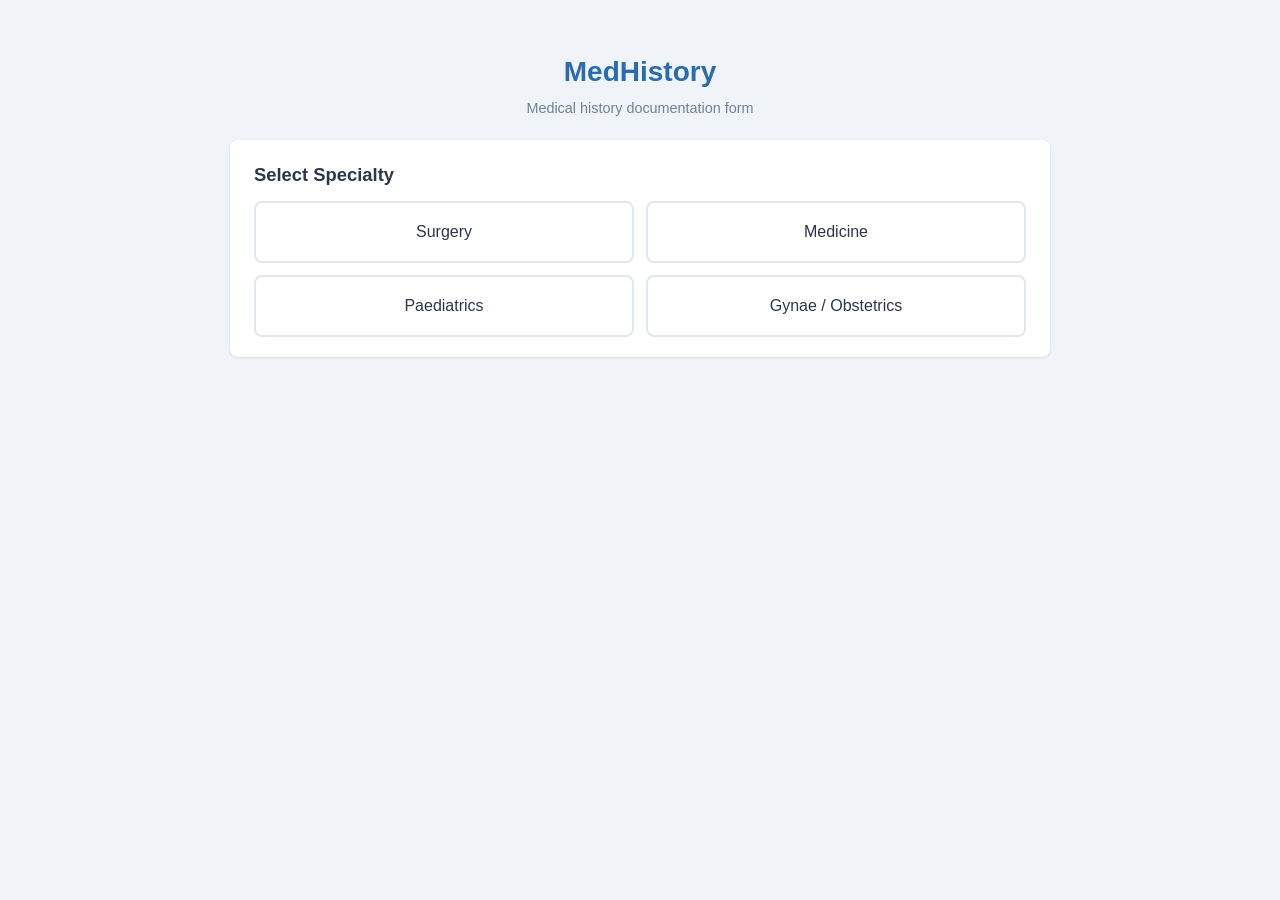
==== med-history.html @ 9bb92966 "Real-time clock in toolbar top-right, updates every second" ====
<!DOCTYPE html>
<html lang="en">
<head>
<meta charset="UTF-8">
<meta name="viewport" content="width=device-width, initial-scale=1.0">
<title>MedHistory - Medical History Assistant</title>
<style>
*{margin:0;padding:0;box-sizing:border-box}
body{font-family:-apple-system,BlinkMacSystemFont,'Segoe UI',Roboto,sans-serif;background:#f0f4f8;color:#1a202c;line-height:1.6}
.app-container{max-width:860px;margin:0 auto;padding:20px}
header{text-align:center;padding:30px 20px 20px}
header h1{font-size:1.75rem;color:#2b6cb0;margin-bottom:2px}
header p{color:#718096;font-size:0.9rem}
.card{background:#fff;border-radius:8px;padding:20px 24px;box-shadow:0 1px 3px rgba(0,0,0,0.1);margin-bottom:16px}
.card h2{font-size:1.15rem;margin-bottom:12px;color:#2d3748}
.hidden{display:none!important}
.specialty-grid{display:grid;grid-template-columns:1fr 1fr;gap:12px}
.specialty-btn{display:flex;flex-direction:column;align-items:center;gap:6px;padding:20px 16px;border:2px solid #e2e8f0;border-radius:8px;background:#fff;cursor:pointer;font-size:1rem;color:#2d3748;transition:all .2s}
.specialty-btn:hover{border-color:#2b6cb0;background:#ebf8ff;transform:translateY(-1px);box-shadow:0 3px 10px rgba(43,108,176,.12)}
.form-toolbar{display:flex;justify-content:space-between;align-items:center;flex-wrap:wrap;gap:10px;background:#fff;border:2px solid #2b6cb0;border-radius:8px;padding:12px 20px;margin-bottom:20px;position:sticky;top:8px;z-index:10;box-shadow:0 2px 8px rgba(0,0,0,0.08)}
.toolbar-info{display:flex;flex-direction:column;gap:2px;font-weight:600;color:#2b6cb0;font-size:.95rem}
.toolbar-condition{font-weight:400;color:#48bb78;font-size:.85rem}
.toolbar-clock{font-size:.85rem;color:#4a5568;font-family:'Courier New',monospace;white-space:nowrap;margin-left:auto}

.section-card{background:#fff;border:1px solid #e2e8f0;border-left:4px solid #2b6cb0;border-radius:6px;padding:16px 20px 20px;margin-bottom:14px;page-break-inside:avoid}
.section-card .section-title{font-size:1rem;font-weight:600;color:#2b6cb0;margin-bottom:12px;padding-bottom:6px;border-bottom:1px solid #e2e8f0}
.section-card .section-number{display:inline-block;background:#2b6cb0;color:#fff;width:20px;height:20px;border-radius:50%;text-align:center;font-size:.7rem;line-height:20px;margin-right:8px;flex-shrink:0}
.form-group{margin-bottom:12px}
.form-group label{display:block;font-weight:600;margin-bottom:4px;color:#2d3748;font-size:.85rem}
.form-group .hint{font-size:.75rem;color:#718096;margin-bottom:4px}
.form-group input,.form-group textarea,.form-group select{width:100%;padding:8px 10px;border:1px solid #d0d7de;border-radius:6px;font-size:.9rem;font-family:inherit;transition:border-color .2s;background:#fff}
.form-group input:focus,.form-group textarea:focus,.form-group select:focus{outline:none;border-color:#2b6cb0;box-shadow:0 0 0 2px rgba(43,108,176,.15)}
.form-group textarea{resize:vertical;min-height:60px}
.form-group input[type=checkbox],.form-group input[type=radio]{width:auto;margin-right:6px}
.checkbox-group,.radio-group{display:flex;flex-wrap:wrap;gap:4px 16px}
.checkbox-group label,.radio-group label{display:flex;align-items:center;font-weight:400;cursor:pointer;font-size:.85rem;padding:3px 0}
.btn{padding:10px 20px;border:none;border-radius:6px;font-size:.9rem;font-weight:600;cursor:pointer;transition:all .2s}
.btn-primary{background:#2b6cb0;color:#fff}
.btn-primary:hover{background:#1a4d7a}
.btn-secondary{background:#e2e8f0;color:#4a5568}
.btn-secondary:hover{background:#cbd5e0}
@media print{body{background:#fff}.specialty-selector{display:none!important}.form-toolbar{display:none!important}.specialty-btn{display:none!important}header p{display:none}.app-container{padding:0;max-width:100%}.section-card{border:1px solid #ddd;page-break-inside:avoid}.form-group input,.form-group textarea,.form-group select{border:none;border-bottom:1px solid #ddd}}
@media(max-width:600px){.specialty-grid{grid-template-columns:1fr}.app-container{padding:10px}header h1{font-size:1.4rem}.form-toolbar{flex-direction:column;align-items:flex-start;position:static}.section-card{padding:12px 14px 16px}}}
</style>
</head>
<body>
<div class="app-container">
<header>
<h1>MedHistory</h1>
<p>Medical history documentation form</p>
</header>
<div id="specialty-selector" class="card">
<h2>Select Specialty</h2>
<div class="specialty-grid">
<button class="specialty-btn" onclick="startAssessment('surgery')"><span>Surgery</span></button>
<button class="specialty-btn" onclick="startAssessment('medicine')"><span>Medicine</span></button>
<button class="specialty-btn" onclick="startAssessment('paediatric')"><span>Paediatrics</span></button>
<button class="specialty-btn" onclick="startAssessment('gynaeobs')"><span>Gynae / Obstetrics</span></button>
</div>
</div>
<div id="form-view" class="hidden">
<div class="form-toolbar">
<div class="toolbar-info">
<span id="toolbar-specialty"></span>
<span id="toolbar-condition" class="toolbar-condition"></span>
</div>
<div id="realtime-clock" class="toolbar-clock"></div>
</div>
<div id="form-content"></div>
</div>
</div>
<script>
// == BASE STEPS ==
const BASE_STEPS = [
  {
    id: 'patient-info',
    title: 'Patient Information',
    fields: [
      { id: 'name', label: 'Full Name', type: 'text', required: true },
      { id: 'age', label: 'Age', type: 'number', required: true },
      { id: 'gender', label: 'Gender', type: 'select', options: ['Male', 'Female', 'Other'], required: true },
      { id: 'occupation', label: 'Occupation', type: 'text' },
      { id: 'contact', label: 'Contact Number', type: 'tel' },
      { id: 'address', label: 'Address', type: 'textarea' }
    ]
  },
  {
    id: 'chief-complaint',
    title: 'Chief Complaint',
    fields: [
      { id: 'cc', label: 'What is the main problem?', type: 'textarea', required: true,
        hint: 'In the patient\'s own words' },
      { id: 'duration', label: 'How long has this been present?', type: 'text', required: true },
      { id: 'onset', label: 'Onset', type: 'select',
        options: ['Sudden', 'Gradual', 'Intermittent', 'Constant'] },
      { id: 'severity', label: 'Severity (1-10)', type: 'number', attrs: { min: 1, max: 10 } }
    ]
  },
  {
    id: 'hopi',
    title: 'History of Presenting Illness',
    fields: [
      { id: 'site', label: 'Site / Location', type: 'text' },
      { id: 'character', label: 'Character (quality of symptom)', type: 'textarea' },
      { id: 'radiation', label: 'Radiation (does it spread?)', type: 'text' },
      { id: 'assoc_symptoms', label: 'Associated symptoms', type: 'textarea' },
      { id: 'timing', label: 'Timing / frequency', type: 'textarea' },
      { id: 'exacerbating', label: 'What makes it worse?', type: 'textarea' },
      { id: 'relieving', label: 'What makes it better?', type: 'textarea' },
      { id: 'previous_episodes', label: 'Previous similar episodes?', type: 'text' },
      { id: 'treatment_tried', label: 'Any treatment tried?', type: 'textarea' }
    ]
  },
  {
    id: 'pmh',
    title: 'Past Medical History',
    fields: [
      { id: 'chronic_dz', label: 'Chronic diseases (DM, HTN, Asthma, etc.)', type: 'textarea' },
      { id: 'hospitalizations', label: 'Previous hospitalizations', type: 'textarea' },
      { id: 'surgeries', label: 'Previous surgeries', type: 'textarea' },
      { id: 'blood_transfusion', label: 'Blood transfusion history', type: 'text' },
      { id: 'allergies', label: 'Allergies (drugs, food, etc.)', type: 'textarea' },
      { id: 'vaccinations', label: 'Vaccination status', type: 'textarea' }
    ]
  },
  {
    id: 'drug-history',
    title: 'Drug History',
    fields: [
      { id: 'current_meds', label: 'Current medications (name, dose, frequency)', type: 'textarea' },
      { id: 'otc_meds', label: 'Over-the-counter / herbal medications', type: 'textarea' },
      { id: 'adverse_drug', label: 'Previous adverse drug reactions', type: 'textarea' },
      { id: 'adherence', label: 'Medication adherence', type: 'select',
        options: ['Always', 'Sometimes', 'Rarely', 'Never'] }
    ]
  },
  {
    id: 'family-history',
    title: 'Family History',
    fields: [
      { id: 'family_dz', label: 'Family diseases (DM, HTN, Cancer, etc.)', type: 'textarea' },
      { id: 'genetic_disorders', label: 'Genetic / hereditary disorders', type: 'textarea' },
      { id: 'family_mental', label: 'Family psychiatric history', type: 'textarea' }
    ]
  },
  {
    id: 'social-history',
    title: 'Social & Socioeconomic History',
    fields: [
      { id: 'smoking', label: 'Smoking status', type: 'select',
        options: ['Never', 'Former', 'Current'] },
      { id: 'alcohol', label: 'Alcohol consumption', type: 'select',
        options: ['Never', 'Occasional', 'Regular'] },
      { id: 'substance_use', label: 'Recreational drug use', type: 'textarea' },
      { id: 'diet', label: 'Diet / nutrition', type: 'textarea' },
      { id: 'exercise', label: 'Exercise habits', type: 'text' },
      { id: 'living_situation', label: 'Living situation', type: 'textarea' },
      { id: 'home_type', label: 'Home type', type: 'select',
        options: ['Pucca (brick)', 'Semi-pucca', 'Kacha (mud)', 'Apartment', 'Other'] },
      { id: 'water_source', label: 'Water source', type: 'select',
        options: ['Tap (filtered)', 'Tap (unfiltered)', 'Well / Borehole', 'Bottled', 'Tanker', 'Other'] },
      { id: 'sanitation', label: 'Sanitation / toilet type', type: 'select',
        options: ['Flush toilet', 'Pit latrine', 'Open defecation', 'Other'] },
      { id: 'pets', label: 'Pets at home', type: 'select', options: ['Yes', 'No'] },
      { id: 'occupational_hazards', label: 'Occupational hazards / exposures', type: 'textarea' },
      { id: 'travel_history', label: 'Recent travel history', type: 'textarea' }
    ]
  },
  {
    id: 'review-systems',
    title: 'Review of Systems',
    fields: [
      { id: 'general_symptoms', label: 'General', type: 'checkbox',
        options: ['Fever', 'Weight loss', 'Fatigue', 'Night sweats', 'Loss of appetite', 'Malaise', 'None'] },
      { id: 'respiratory', label: 'Respiratory', type: 'checkbox',
        options: ['Cough', 'SOB', 'Chest pain', 'Wheeze', 'Hemoptysis', 'Sputum production', 'None'] },
      { id: 'cardiovascular', label: 'Cardiovascular', type: 'checkbox',
        options: ['Chest pain', 'Palpitations', 'Edema', 'SOB on exertion', 'Orthopnea', 'PND', 'Cyanosis', 'None'] },
      { id: 'gastrointestinal', label: 'Gastrointestinal', type: 'checkbox',
        options: ['Nausea', 'Vomiting', 'Diarrhea', 'Constipation', 'Blood in stool', 'Abdominal pain', 'Jaundice', 'Dysphagia', 'Heartburn', 'None'] },
      { id: 'neurological', label: 'Neurological', type: 'checkbox',
        options: ['Headache', 'Dizziness', 'Weakness', 'Numbness', 'Tremors', 'Seizures', 'Loss of consciousness', 'Visual changes', 'None'] },
      { id: 'musculoskeletal', label: 'Musculoskeletal', type: 'checkbox',
        options: ['Joint pain', 'Joint swelling', 'Stiffness', 'Muscle pain', 'Back pain', 'Limited mobility', 'None'] },
      { id: 'genitourinary', label: 'Genitourinary', type: 'checkbox',
        options: ['Dysuria', 'Frequency', 'Urgency', 'Nocturia', 'Hematuria', 'Discharge', 'Incontinence', 'None'] },
      { id: 'dermatological', label: 'Dermatological', type: 'checkbox',
        options: ['Rash', 'Itching', 'Lesions', 'Hair loss', 'Nail changes', 'Dry skin', 'None'] },
      { id: 'endocrine', label: 'Endocrine', type: 'checkbox',
        options: ['Heat/cold intolerance', 'Weight change', 'Excessive thirst', 'Excessive urination', 'Fatigue', 'None'] },
      { id: 'ros_other', label: 'Other symptoms not listed', type: 'textarea' }
    ]
  },
  {
    id: 'physical-exam',
    title: 'Physical Examination Findings',
    fields: [
      { id: 'vitals_bp', label: 'Blood Pressure', type: 'text', hint: 'e.g. 120/80' },
      { id: 'vitals_hr', label: 'Heart Rate', type: 'number' },
      { id: 'vitals_rr', label: 'Respiratory Rate', type: 'number' },
      { id: 'vitals_temp', label: 'Temperature (°C)', type: 'text' },
      { id: 'vitals_o2', label: 'O2 Saturation (%)', type: 'number' },
      { id: 'gen_exam', label: 'General examination findings', type: 'textarea' },
      { id: 'system_exam', label: 'System-specific examination findings', type: 'textarea' }
    ]
  },
  {
    id: 'assessment-plan',
    title: 'Assessment & Plan',
    fields: [
      { id: 'differential', label: 'Differential diagnoses', type: 'textarea' },
      { id: 'investigations', label: 'Investigations ordered / needed', type: 'textarea' },
      { id: 'treatment_plan', label: 'Treatment plan', type: 'textarea' },
      { id: 'referral', label: 'Referral needed?', type: 'text' },
      { id: 'follow_up', label: 'Follow-up plan', type: 'textarea' },
      { id: 'clinician_name', label: 'Clinician name', type: 'text' },
      { id: 'date', label: 'Date', type: 'date' }
    ]
  }
];

// == SURGERY ==
const SURGERY_QUESTIONS = [
  {
    id: 'surgical-history',
    title: 'Surgical History',
    fields: [
      { id: 'surg_previous', label: 'Previous surgeries (type, date, hospital, surgeon)', type: 'textarea' },
      { id: 'surg_anesthesia', label: 'Previous anesthesia — type and any complications', type: 'textarea' },
      { id: 'surg_family_anesthesia', label: 'Family history of anesthesia complications (e.g. malignant hyperthermia)', type: 'select',
        options: ['No', 'Yes', 'Unknown'] }
    ]
  },
  {
    id: 'surgical-risk',
    title: 'Perioperative Risk Assessment',
    fields: [
      { id: 'surg_bleeding', label: 'Bleeding risk', type: 'checkbox',
        options: ['On anticoagulants', 'Easy bruising', 'Prolonged bleeding', 'Liver disease', 'Hemophilia', 'None'] },
      { id: 'surg_bleeding_inr', label: 'INR / Coagulation profile (if known)', type: 'text' },
      { id: 'surg_cardiac_risk', label: 'Cardiac risk', type: 'checkbox',
        options: ['CAD', 'CHF', 'Arrhythmia', 'Valvular disease', 'Pacemaker/ICD', 'None'] },
      { id: 'surg_pulmonary_risk', label: 'Pulmonary risk', type: 'checkbox',
        options: ['COPD', 'Asthma', 'OSA', 'Current smoker', 'None'] },
      { id: 'surg_dvt_risk', label: 'DVT / PE risk factors', type: 'checkbox',
        options: ['Prior DVT/PE', 'Malignancy', 'Obesity', 'Pregnancy', 'OCP/HRT', 'Prolonged immobility', 'None'] },
      { id: 'surg_renal_risk', label: 'Renal risk', type: 'checkbox',
        options: ['CKD', 'Dialysis', 'Electrolyte abnormality', 'None'] },
      { id: 'surg_diabetes', label: 'Diabetes status', type: 'select',
        options: ['No', 'Type 1', 'Type 2', 'Pre-diabetic'] },
      { id: 'surg_fasting', label: 'Fasting status / NBM since', type: 'text', hint: 'Time of last meal' },
      { id: 'surg_implants', label: 'Any implants / prosthesis / metal / pacemaker?', type: 'textarea' },
      { id: 'surg_allergies', label: 'Allergies — antibiotics, latex, contrast, antiseptics', type: 'textarea' }
    ]
  },
  {
    id: 'surgical-specific',
    title: 'Surgical-Specific Presenting History',
    fields: [
      { id: 'surg_bowel', label: 'Bowel function — last bowel movement, stool character, blood', type: 'textarea' },
      { id: 'surg_bladder', label: 'Bladder function — last void, catheter, urinary symptoms', type: 'textarea' },
      { id: 'surg_menstrual', label: 'Menstrual / pregnancy status (if female)', type: 'text',
        hint: 'LMP, possibility of pregnancy' },
      { id: 'surg_breast', label: 'Breast symptoms (if applicable)', type: 'textarea' },
      { id: 'surg_neurovascular', label: 'Neurovascular status of limb (if applicable)', type: 'textarea',
        hint: 'Color, warmth, pulses, sensation, movement' },
      { id: 'surg_wound', label: 'Wound healing history / keloid formation', type: 'select',
        options: ['Normal', 'Delayed healing', 'Keloid / hypertrophic scar', 'Unknown'] }
    ]
  },
  {
    id: 'wound-assessment',
    title: 'Wound / Lesion Assessment',
    fields: [
      { id: 'wound_type', label: 'Type of wound / lesion', type: 'select',
        options: ['Laceration', 'Incision', 'Ulcer', 'Abscess', 'Mass / Tumor', 'Burn', 'Fracture-related', 'Other'] },
      { id: 'wound_cause', label: 'Cause / mechanism', type: 'textarea' },
      { id: 'wound_age', label: 'How old is the wound / when did it start?', type: 'text' },
      { id: 'wound_size', label: 'Size (cm) — length x width x depth', type: 'text' },
      { id: 'wound_depth', label: 'Depth / layers involved', type: 'select',
        options: ['Superficial (epidermis)', 'Partial thickness (dermis)', 'Full thickness (subcutis)', 'Deep (muscle/bone)', 'Through and through'] },
      { id: 'wound_edge', label: 'Edge / margin characteristics', type: 'textarea' },
      { id: 'wound_base', label: 'Base / bed characteristics', type: 'textarea',
        hint: 'Granulation, slough, necrotic, bleeding' },
      { id: 'wound_discharge', label: 'Discharge / exudate', type: 'select',
        options: ['None', 'Serous', 'Purulent', 'Sanguinous', 'Serosanguinous', 'Foul-smelling'] },
      { id: 'wound_surrounding', label: 'Surrounding skin (erythema, edema, warmth, induration)', type: 'textarea' },
      { id: 'wound_pain', label: 'Pain at wound site (1-10)', type: 'number', attrs: { min: 0, max: 10 } },
      { id: 'wound_signs_infection', label: 'Signs of infection', type: 'checkbox',
        options: ['Erythema', 'Warmth', 'Swelling', 'Purulent discharge', 'Fever', 'Lymphangitis', 'None'] },
      { id: 'wound_imaging', label: 'Imaging findings (if done)', type: 'textarea' },
      { id: 'wound_management', label: 'Wound management so far', type: 'textarea' }
    ]
  }
];

const SURGERY_DISEASES = {
  'acute_abdomen': [
    { id: 'surg-aa-presentation', title: 'Acute Abdomen — Presentation', fields: [
      { id: 'aa_pain_onset', label: 'Pain onset', type: 'select', options: ['Sudden', 'Gradual', 'Intermittent'] },
      { id: 'aa_pain_site', label: 'Initial site of pain', type: 'select', options: ['Epigastrium', 'Periumbilical', 'Right iliac fossa', 'Left iliac fossa', 'Right hypochondrium', 'Left hypochondrium', 'Suprapubic', 'Generalized'] },
      { id: 'aa_pain_migration', label: 'Did pain migrate?', type: 'select', options: ['No', 'Yes — to RIF', 'Yes — to back', 'Yes — to shoulder', 'Other'] },
      { id: 'aa_pain_character', label: 'Pain character', type: 'select', options: ['Colicky', 'Constant', 'Burning', 'Stabbing', 'Dull ache', 'Tearing'] },
      { id: 'aa_vomiting', label: 'Vomiting', type: 'select', options: ['No', 'Yes — bilious', 'Yes — fecal', 'Yes — blood', 'Yes — food'] },
      { id: 'aa_bowel', label: 'Bowel habits change', type: 'select', options: ['Normal', 'Constipation', 'Diarrhea', 'Obstipation', 'Blood in stool'] },
      { id: 'aa_fever', label: 'Fever', type: 'select', options: ['No', 'Low grade', 'High grade with chills'] },
      { id: 'aa_guarding', label: 'Abdominal rigidity / guarding?', type: 'select', options: ['No', 'Localized', 'Generalized'] },
      { id: 'aa_peritonitis', label: 'Signs of peritonitis?', type: 'select', options: ['No', 'Localized tenderness', 'Rebound tenderness', 'Generalized peritonitis'] }
    ]},
    { id: 'surg-aa-causes', title: 'Acute Abdomen — Cause-Specific', fields: [
      { id: 'aa_appendicitis', label: 'Features of appendicitis (RIF pain, anorexia, nausea, fever)', type: 'checkbox',
        options: ['RIF pain/tenderness', 'Anorexia', 'Nausea/vomiting', 'Fever', 'Rebound tenderness', 'Rovsing sign', 'Psoas sign', 'Not applicable'] },
      { id: 'aa_cholecystitis', label: 'Features of cholecystitis (RUQ pain, fatty food intolerance, Murphy sign)', type: 'checkbox',
        options: ['RUQ pain', 'Fatty food intolerance', 'Referred to shoulder', 'Murphy sign', 'Jaundice', 'Fever', 'Not applicable'] },
      { id: 'aa_pancreatitis', label: 'Features of pancreatitis (epigastric pain, radiation to back, gallstones/alcohol)', type: 'checkbox',
        options: ['Epigastric pain', 'Radiation to back', 'History of gallstones', 'Alcohol use', 'Nausea/vomiting', 'Not applicable'] },
      { id: 'aa_sbo', label: 'Features of SBO / obstruction (distension, vomiting, obstipation, borborygmi)', type: 'checkbox',
        options: ['Abdominal distension', 'Vomiting (bilious/fecal)', 'Obstipation', 'Borborygmi', 'Previous surgery', 'Hernia', 'Not applicable'] }
    ]}
  ],
  'hernia': [
    { id: 'surg-hernia', title: 'Hernia — History', fields: [
      { id: 'hernia_site', label: 'Site of hernia', type: 'select', options: ['Inguinal', 'Femoral', 'Umbilical', 'Incisional', 'Epigastric', 'Hiatus'] },
      { id: 'hernia_side', label: 'Side', type: 'select', options: ['Right', 'Left', 'Bilateral', 'Central / midline'] },
      { id: 'hernia_duration', label: 'Duration', type: 'text' },
      { id: 'hernia_precipitating', label: 'Precipitating factors (lifting, coughing, straining)', type: 'textarea' },
      { id: 'hernia_reducible', label: 'Reducible?', type: 'select', options: ['Yes — spontaneously', 'Yes — manually', 'No — irreducible', 'Intermittent'] },
      { id: 'hernia_cough_impulse', label: 'Cough impulse present?', type: 'select', options: ['Yes', 'No', 'Not examined'] },
      { id: 'hernia_pain', label: 'Pain / discomfort', type: 'select', options: ['None', 'Mild', 'Moderate', 'Severe'] },
      { id: 'hernia_obstruction', label: 'Signs of obstruction (vomiting, distension, obstipation)', type: 'checkbox',
        options: ['Vomiting', 'Distension', 'Obstipation', 'Pain increase', 'None'] },
      { id: 'hernia_strangulation', label: 'Signs of strangulation (irreducible, tender, fever, discoloration)', type: 'checkbox',
        options: ['Irreducible', 'Tender', 'Overlying skin changes', 'Fever', 'None'] }
    ]}
  ],
  'breast_lump': [
    { id: 'surg-breast', title: 'Breast Lump — History', fields: [
      { id: 'breast_side', label: 'Side', type: 'select', options: ['Right', 'Left', 'Bilateral'] },
      { id: 'breast_quadrant', label: 'Quadrant', type: 'select', options: ['Upper outer', 'Upper inner', 'Lower outer', 'Lower inner', 'Central / retroareolar', 'Axillary tail'] },
      { id: 'breast_duration', label: 'Duration', type: 'text' },
      { id: 'breast_size_change', label: 'Change in size over time?', type: 'select', options: ['Stable', 'Increasing', 'Cyclical (related to menses)', 'Decreasing'] },
      { id: 'breast_pain', label: 'Pain / tenderness', type: 'select', options: ['None', 'Cyclical', 'Continuous', 'Tender to touch'] },
      { id: 'breast_nipple', label: 'Nipple changes', type: 'checkbox',
        options: ['Nipple discharge', 'Nipple retraction', 'Nipple eczema', 'None'] },
      { id: 'breast_discharge', label: 'Nipple discharge type (if any)', type: 'select',
        options: ['None', 'Blood-stained', 'Serous', 'Milky', 'Purulent', 'Greenish'] },
      { id: 'breast_skin', label: 'Skin changes', type: 'checkbox',
        options: ['Peau d\'orange', 'Dimpling', 'Ulceration', 'Erythema', 'Warmth', 'None'] },
      { id: 'breast_axilla', label: 'Axillary nodes / lump?', type: 'select', options: ['No', 'Yes — ipsilateral', 'Yes — contralateral', 'Bilateral'] },
      { id: 'breast_family', label: 'Family history of breast / ovarian cancer?', type: 'select', options: ['No', 'Yes — 1st degree', 'Yes — 2nd degree', 'Unknown'] },
      { id: 'breast_menopause', label: 'Menopausal status', type: 'select', options: ['Premenopausal', 'Perimenopausal', 'Postmenopausal'] }
    ]}
  ],
  'trauma': [
    { id: 'surg-trauma', title: 'Trauma — History', fields: [
      { id: 'trauma_mechanism', label: 'Mechanism of injury', type: 'select', options: ['Blunt', 'Penetrating', 'Crush', 'Fall', 'RTA', 'Burn', 'Other'] },
      { id: 'trauma_time', label: 'Time since injury', type: 'text' },
      { id: 'trauma_loc', label: 'Loss of consciousness?', type: 'select', options: ['No', 'Yes — transient', 'Yes — prolonged', 'Unknown'] },
      { id: 'trauma_bleeding', label: 'External bleeding (estimated)', type: 'text' },
      { id: 'trauma_airway', label: 'Airway / breathing concerns?', type: 'select', options: ['No', 'Yes — stridor', 'Yes — cyanosis', 'Yes — chest injury'] },
      { id: 'trauma_neuro', label: 'Neurological deficit?', type: 'checkbox',
        options: ['Limb weakness', 'Numbness', 'Visual change', 'Facial droop', 'None'] },
      { id: 'trauma_fracture', label: 'Suspected fracture / deformity', type: 'textarea' },
      { id: 'trauma_imaging_done', label: 'Imaging done (X-ray, CT, FAST)', type: 'textarea' },
      { id: 'trauma_tetanus', label: 'Tetanus vaccination status', type: 'select', options: ['Up to date', 'Not up to date', 'Unknown'] },
      { id: 'trauma_other_injuries', label: 'Other injuries / complaints', type: 'textarea' }
    ]}
  ],
  'thyroid': [
    { id: 'surg-thyroid', title: 'Thyroid / Neck Lump — History', fields: [
      { id: 'thyroid_duration', label: 'Duration of swelling', type: 'text' },
      { id: 'thyroid_growth', label: 'Growth pattern', type: 'select', options: ['Slow', 'Rapid', 'Static', 'Intermittent'] },
      { id: 'thyroid_side', label: 'Side', type: 'select', options: ['Midline', 'Right lobe', 'Left lobe', 'Bilateral / diffuse', 'Isthmus'] },
      { id: 'thyroid_pain', label: 'Pain / tenderness', type: 'select', options: ['None', 'Mild', 'Severe', 'Tender'] },
      { id: 'thyroid_hyper', label: 'Hyperthyroid symptoms', type: 'checkbox',
        options: ['Heat intolerance', 'Palpitations', 'Weight loss', 'Tremors', 'Diarrhea', 'Irritability', 'Exophthalmos', 'None'] },
      { id: 'thyroid_hypo', label: 'Hypothyroid symptoms', type: 'checkbox',
        options: ['Cold intolerance', 'Weight gain', 'Fatigue', 'Constipation', 'Dry skin', 'Hair loss', 'None'] },
      { id: 'thyroid_compression', label: 'Compression symptoms', type: 'checkbox',
        options: ['Dysphagia', 'Hoarseness', 'SOB / stridor', 'Cough', 'None'] },
      { id: 'thyroid_voice', label: 'Voice change (recurrent laryngeal nerve)', type: 'select', options: ['No', 'Yes — hoarseness', 'Yes — loss of voice'] },
      { id: 'thyroid_imaging', label: 'Imaging / FNAC findings (if done)', type: 'textarea' }
    ]}
  ]
};

// == MEDICINE ==
const MEDICINE_QUESTIONS = [
  {
    id: 'medicine-functional',
    title: 'Functional Status & Performance',
    fields: [
      { id: 'med_ecog', label: 'ECOG / WHO Performance Status', type: 'select',
        options: [
          '0 - Fully active, no restrictions',
          '1 - Strenuous activity restricted, ambulatory',
          '2 - Ambulatory, capable of self-care, unable to work',
          '3 - Limited self-care, confined to bed/chair >50% waking hours',
          '4 - Completely disabled, confined to bed/chair'
        ] },
      { id: 'med_mobility', label: 'Mobility / ambulation status', type: 'select',
        options: ['Independent', 'Walking aid', 'Wheelchair', 'Bedridden'] },
      { id: 'med_self_care', label: 'Self-care ability', type: 'select',
        options: ['Independent', 'Needs assistance', 'Fully dependent'] },
      { id: 'med_weight_change', label: 'Weight change (recent 3 months)', type: 'text',
        hint: 'Unintentional loss/gain in kg' },
      { id: 'med_appetite', label: 'Appetite', type: 'select',
        options: ['Normal', 'Decreased', 'Increased', 'Poor'] }
    ]
  },
  {
    id: 'medicine-review',
    title: 'System-Specific Detailed Review',
    fields: [
      { id: 'med_endocrine', label: 'Endocrine', type: 'checkbox',
        options: ['Thyroid enlargement', 'Heat/cold intolerance', 'Polyuria', 'Polydipsia', 'Weight change', 'Neuropathy symptoms', 'None'] },
      { id: 'med_renal', label: 'Renal', type: 'checkbox',
        options: ['Oliguria/anuria', 'Polyuria', 'Edema', 'Flank pain', 'Hematuria', 'Frothy urine', 'Nocturia', 'None'] },
      { id: 'med_hepatic', label: 'Hepatic', type: 'checkbox',
        options: ['Jaundice', 'Ascites', 'Pruritus', 'Easy bruising', 'GI bleeding', 'Confusion', 'None'] },
      { id: 'med_hematologic', label: 'Hematologic', type: 'checkbox',
        options: ['Pallor/fatigue', 'Easy bruising', 'Prolonged bleeding', 'Lymph node swelling', 'Recurrent infections', 'None'] },
      { id: 'med_immunologic', label: 'Immunologic / Autoimmune', type: 'checkbox',
        options: ['Rash', 'Joint pain', 'Oral ulcers', 'Photosensitivity', 'Raynauds', 'Dry eyes', 'Dry mouth', 'None'] },
      { id: 'med_infectious', label: 'Infectious — Recent infections, TB contact, fever pattern, HIV risk factors, travel-related infections', type: 'textarea' },
      { id: 'med_psychiatric', label: 'Psychiatric', type: 'checkbox',
        options: ['Depression', 'Anxiety', 'Sleep disturbance', 'Hallucinations', 'Memory loss', 'Suicidal thoughts', 'None'] },
      { id: 'med_ros_other', label: 'Other system-specific notes', type: 'textarea' }
    ]
  },
  {
    id: 'medicine-cv-risk',
    title: 'Cardiovascular Risk Assessment',
    fields: [
      { id: 'med_bmi', label: 'BMI (kg/m2)', type: 'text' },
      { id: 'med_waist', label: 'Waist circumference (cm)', type: 'text' },
      { id: 'med_bp_history', label: 'History of hypertension?', type: 'select',
        options: ['No', 'Yes — controlled', 'Yes — uncontrolled', 'Unknown'] },
      { id: 'med_dm_history', label: 'History of diabetes?', type: 'select',
        options: ['No', 'Type 1', 'Type 2', 'Pre-diabetic', 'Unknown'] },
      { id: 'med_lipid_history', label: 'History of dyslipidemia?', type: 'select',
        options: ['No', 'Yes', 'Unknown'] },
      { id: 'med_family_cvd', label: 'Family history of premature CVD (M <55, F <65)', type: 'select',
        options: ['No', 'Yes', 'Unknown'] },
      { id: 'med_ckd', label: 'Chronic kidney disease?', type: 'select',
        options: ['No', 'Yes (stage ___)', 'Unknown'] },
      { id: 'med_inactivity', label: 'Physical inactivity?', type: 'select',
        options: ['Active', 'Moderately active', 'Sedentary'] },
      { id: 'med_hba1c', label: 'HbA1c / Fasting glucose (if known)', type: 'text' },
      { id: 'med_lipids', label: 'Lipid profile — LDL / HDL / TG (if known)', type: 'text' },
      { id: 'med_egfr', label: 'eGFR / Creatinine (if known)', type: 'text' }
    ]
  },
  {
    id: 'medicine-resp-risk',
    title: 'Respiratory Risk Assessment',
    fields: [
      { id: 'med_resp_occupation', label: 'Occupational lung exposure (asbestos, coal, dust, fumes)', type: 'textarea' },
      { id: 'med_resp_family', label: 'Family history of asthma / TB / lung cancer', type: 'textarea' },
      { id: 'med_tb_contact', label: 'TB contact history', type: 'select',
        options: ['No', 'Yes — household', 'Yes — other', 'Unknown'] },
      { id: 'med_resp_screening', label: 'Previous chest imaging / PFT findings', type: 'textarea' }
    ]
  }
];

const MEDICINE_DISEASES = {
  'diabetes': [
    { id: 'med-dm-type', title: 'Diabetes Mellitus — Type & Control', fields: [
      { id: 'dm_type', label: 'Type', type: 'select', options: ['Type 1', 'Type 2', 'Gestational', 'Pre-diabetic'] },
      { id: 'dm_duration', label: 'Duration since diagnosis', type: 'text' },
      { id: 'dm_rx', label: 'Current treatment', type: 'checkbox',
        options: ['Diet only', 'Metformin', 'Sulfonylurea', 'DPP-4 inhibitor', 'SGLT2 inhibitor', 'GLP-1 agonist', 'Insulin', 'Other'] },
      { id: 'dm_insulin_type', label: 'Insulin regimen (if on insulin)', type: 'text', hint: 'e.g. basal-bolus, premixed' },
      { id: 'dm_hba1c', label: 'Most recent HbA1c', type: 'text' },
      { id: 'dm_fbg', label: 'Fasting blood glucose range', type: 'text' },
      { id: 'dm_hypoglycemia', label: 'Frequency of hypoglycemic episodes', type: 'select',
        options: ['None', 'Rare (<1/month)', 'Occasional (1-4/month)', 'Frequent (>1/week)', 'Severe (need assistance)'] },
      { id: 'dm_dka', label: 'History of DKA?', type: 'select', options: ['No', 'Yes — once', 'Yes — recurrent', 'Unknown'] }
    ]},
    { id: 'med-dm-complications', title: 'Diabetes — Complications', fields: [
      { id: 'dm_neuropathy', label: 'Neuropathy symptoms', type: 'checkbox',
        options: ['Numbness/tingling', 'Burning pain', 'Loss of sensation', 'Foot ulcers', 'Charcot joint', 'None'] },
      { id: 'dm_nephropathy', label: 'Nephropathy', type: 'checkbox',
        options: ['Microalbuminuria', 'Proteinuria', 'CKD stage', 'Dialysis', 'None'] },
      { id: 'dm_retinopathy', label: 'Retinopathy', type: 'select',
        options: ['No', 'Non-proliferative', 'Proliferative', 'Macular edema', 'Blindness', 'Not screened'] },
      { id: 'dm_cvd', label: 'Cardiovascular disease', type: 'checkbox',
        options: ['CAD', 'Prior MI', 'Stroke/TIA', 'PAD', 'None'] },
      { id: 'dm_foot', label: 'Foot complications', type: 'checkbox',
        options: ['Callus', 'Ulcer', 'Infection', 'Gangrene', 'Amputation', 'None'] },
      { id: 'dm_infections', label: 'Recurrent infections', type: 'checkbox',
        options: ['UTI', 'Skin/soft tissue', 'Fungal', 'TB', 'None'] }
    ]}
  ],
  'hypertension': [
    { id: 'med-htn', title: 'Hypertension — History & Control', fields: [
      { id: 'htn_duration', label: 'Duration since diagnosis', type: 'text' },
      { id: 'htn_bp_reading', label: 'Most recent BP reading', type: 'text', hint: 'e.g. 140/90' },
      { id: 'htn_medications', label: 'Current antihypertensives', type: 'checkbox',
        options: ['ACE inhibitor', 'ARB', 'CCB', 'Beta-blocker', 'Diuretic', 'Alpha-blocker', 'Other', 'None'] },
      { id: 'htn_adherence', label: 'Medication adherence', type: 'select',
        options: ['Always', 'Sometimes', 'Rarely', 'Never'] },
      { id: 'htn_salt', label: 'Salt intake', type: 'select',
        options: ['Low', 'Moderate', 'High'] },
      { id: 'htn_symptoms', label: 'Symptoms of hypertension', type: 'checkbox',
        options: ['Headache', 'Blurred vision', 'Chest pain', 'SOB', 'Epistaxis', 'None'] }
    ]},
    { id: 'med-htn-target', title: 'Hypertension — Target Organ Damage', fields: [
      { id: 'htn_heart', label: 'Cardiac damage', type: 'checkbox',
        options: ['LVH', 'CAD', 'Heart failure', 'None'] },
      { id: 'htn_brain', label: 'Cerebrovascular damage', type: 'checkbox',
        options: ['Stroke/TIA', 'Dementia', 'None'] },
      { id: 'htn_kidney', label: 'Renal damage', type: 'checkbox',
        options: ['Microalbuminuria', 'CKD', 'None'] },
      { id: 'htn_eyes', label: 'Retinopathy', type: 'select',
        options: ['No', 'Grade 1-2', 'Grade 3-4', 'Not screened'] },
      { id: 'htn_ecg', label: 'ECG / Echo findings (if done)', type: 'textarea' }
    ]}
  ],
  'ihd': [
    { id: 'med-ihd', title: 'Ischemic Heart Disease — History', fields: [
      { id: 'ihd_chest_pain', label: 'Chest pain type', type: 'select',
        options: ['Typical angina', 'Atypical angina', 'Non-cardiac', 'None'] },
      { id: 'ihd_ccs', label: 'CCS Angina Class', type: 'select',
        options: ['I — only with strenuous activity', 'II — walking >2 blocks', 'III — walking <2 blocks', 'IV — at rest'] },
      { id: 'ihd_duration', label: 'Duration of symptoms (months/years)', type: 'text' },
      { id: 'ihd_precipitants', label: 'Precipitating factors', type: 'checkbox',
        options: ['Exertion', 'Emotional stress', 'Cold weather', 'Heavy meal', 'At rest', 'None'] },
      { id: 'ihd_relief', label: 'Relieving factors', type: 'checkbox',
        options: ['Rest', 'GTN/sublingual nitrates', 'Oxygen', 'None'] },
      { id: 'ihd_prior_mi', label: 'Prior MI / ACS', type: 'select',
        options: ['No', 'Yes — STEMI', 'Yes — NSTEMI', 'Yes — unstable angina'] },
      { id: 'ihd_revascularization', label: 'Prior revascularization', type: 'checkbox',
        options: ['PCI/stent', 'CABG', 'None'] },
      { id: 'ihd_medications', label: 'Current cardiac medications', type: 'checkbox',
        options: ['Aspirin', 'Clopidogrel', 'Statin', 'Beta-blocker', 'ACE inhibitor', 'Nitrates', 'Anticoagulant', 'None'] },
      { id: 'ihd_ecg', label: 'ECG findings (if done)', type: 'textarea' },
      { id: 'ihd_angio', label: 'Angiography findings (if done)', type: 'textarea' }
    ]},
    { id: 'med-ihd-risk', title: 'IHD — Risk Factors', fields: [
      { id: 'ihd_smoking', label: 'Smoking history (pack-years)', type: 'text' },
      { id: 'ihd_dm', label: 'Diabetes?', type: 'select', options: ['No', 'Yes', 'Pre-diabetic'] },
      { id: 'ihd_htn', label: 'Hypertension?', type: 'select', options: ['No', 'Yes', 'Unknown'] },
      { id: 'ihd_dyslipidemia', label: 'Dyslipidemia?', type: 'select', options: ['No', 'Yes', 'Unknown'] },
      { id: 'ihd_family', label: 'Family history of premature IHD', type: 'select', options: ['No', 'Yes', 'Unknown'] },
      { id: 'ihd_obesity', label: 'Obesity / BMI', type: 'text' }
    ]}
  ],
  'copd_asthma': [
    { id: 'med-resp', title: 'COPD / Asthma — History', fields: [
      { id: 'resp_diagnosis', label: 'Diagnosis', type: 'select', options: ['COPD', 'Asthma', 'ACOS (overlap)', 'Uncertain'] },
      { id: 'resp_duration', label: 'Duration of symptoms', type: 'text' },
      { id: 'resp_cough', label: 'Cough', type: 'select', options: ['Dry', 'Productive', 'Nocturnal', 'Seasonal'] },
      { id: 'resp_sputum', label: 'Sputum (color, volume, smell)', type: 'text' },
      { id: 'resp_sob', label: 'SOB', type: 'select', options: ['None', 'On exertion', 'At rest', 'Nocturnal', 'On minimal activity'] },
      { id: 'resp_mrc', label: 'MRC Dyspnea Scale', type: 'select',
        options: ['1 — SOB on strenuous exercise', '2 — SOB walking uphill', '3 — Walks slower than peers', '4 — Stops after 100m', '5 — Too breathless to leave house'] },
      { id: 'resp_wheeze', label: 'Wheeze', type: 'select', options: ['No', 'Intermittent', 'Persistent'] },
      { id: 'resp_exacerbations', label: 'Exacerbations in past year', type: 'number', attrs: { min: 0 } },
      { id: 'resp_hospitalizations', label: 'Hospitalizations for exacerbations', type: 'number', attrs: { min: 0 } },
      { id: 'resp_triggers', label: 'Triggers', type: 'checkbox',
        options: ['Cold air', 'Exercise', 'Allergens', 'Infection', 'Smoke', 'Dust', 'Emotions', 'None'] },
      { id: 'resp_medications', label: 'Current medications', type: 'checkbox',
        options: ['SABA', 'LABA', 'ICS', 'LAMA', 'Oral steroids', 'Theophylline', 'Oxygen', 'None'] },
      { id: 'resp_pft', label: 'PFT / Spirometry findings (if done)', type: 'textarea' }
    ]}
  ],
  'stroke': [
    { id: 'med-stroke', title: 'Stroke / TIA — History', fields: [
      { id: 'stroke_onset', label: 'Onset', type: 'select', options: ['Sudden (seconds)', 'Rapid (mins to hours)', 'Stepwise', 'Progressive', 'TIA (<24h)'] },
      { id: 'stroke_time', label: 'Time since onset / Last Known Well', type: 'text' },
      { id: 'stroke_motor', label: 'Motor symptoms', type: 'checkbox',
        options: ['Facial droop', 'Arm weakness', 'Leg weakness', 'Hemiparesis', 'Hemiplegia', 'None'] },
      { id: 'stroke_sensory', label: 'Sensory symptoms', type: 'checkbox',
        options: ['Numbness', 'Paresthesia', 'Loss of sensation', 'None'] },
      { id: 'stroke_speech', label: 'Speech / language', type: 'checkbox',
        options: ['Aphasia', 'Dysarthria', 'Slurred speech', 'None'] },
      { id: 'stroke_visual', label: 'Visual symptoms', type: 'checkbox',
        options: ['Blurred vision', 'Diplopia', 'Field defect', 'Blindness', 'None'] },
      { id: 'stroke_other', label: 'Other symptoms', type: 'checkbox',
        options: ['Dizziness/vertigo', 'Loss of balance', 'Dysphagia', 'Headache', 'Confusion', 'None'] },
      { id: 'stroke_prior', label: 'Prior stroke / TIA?', type: 'select', options: ['No', 'Yes — TIA', 'Yes — stroke', 'Multiple'] },
      { id: 'stroke_imaging', label: 'Imaging findings (CT/MRI)', type: 'textarea' },
      { id: 'stroke_af', label: 'Atrial fibrillation / ECG findings', type: 'textarea' },
      { id: 'stroke_carotid', label: 'Carotid Doppler findings (if done)', type: 'textarea' }
    ]}
  ],
  'tb': [
    { id: 'med-tb', title: 'Tuberculosis — History', fields: [
      { id: 'tb_site', label: 'Site of TB', type: 'select', options: ['Pulmonary', 'Lymph node', 'Pleural', 'Meningeal', 'Bone/joint', 'Abdominal', 'Miliary', 'Genitourinary', 'Other'] },
      { id: 'tb_cough', label: 'Cough >3 weeks?', type: 'select', options: ['No', 'Yes — dry', 'Yes — productive'] },
      { id: 'tb_sputum', label: 'Sputum characteristics', type: 'select',
        options: ['None', 'Mucoid', 'Purulent', 'Blood-streaked', 'Hemoptysis'] },
      { id: 'tb_fever', label: 'Fever pattern', type: 'select', options: ['No', 'Low grade, evening rise', 'High grade with chills', 'Intermittent'] },
      { id: 'tb_night_sweats', label: 'Night sweats', type: 'select', options: ['No', 'Yes — mild', 'Yes — drenching'] },
      { id: 'tb_weight_loss', label: 'Weight loss', type: 'text', hint: 'kg over how many months' },
      { id: 'tb_contact', label: 'Known TB contact?', type: 'select', options: ['No', 'Yes — household', 'Yes — occupational', 'Unknown'] },
      { id: 'tb_bcg', label: 'BCG vaccination scar present?', type: 'select', options: ['Yes', 'No', 'Unsure'] },
      { id: 'tb_prior_tx', label: 'Prior TB treatment?', type: 'select', options: ['No', 'Yes — completed', 'Yes — defaulted', 'Yes — relapse'] },
      { id: 'tb_hiv', label: 'HIV status', type: 'select', options: ['Negative', 'Positive', 'Unknown'] },
      { id: 'tb_imaging', label: 'Chest X-ray / CT findings', type: 'textarea' }
    ]}
  ],
  'pneumonia': [
    { id: 'med-pna', title: 'Pneumonia — History', fields: [
      { id: 'pna_onset', label: 'Onset', type: 'select', options: ['Acute (hours to days)', 'Subacute (days)'] },
      { id: 'pna_cough', label: 'Cough', type: 'select', options: ['Dry', 'Productive', 'Paroxysmal'] },
      { id: 'pna_sputum', label: 'Sputum (color/consistency/smell)', type: 'text' },
      { id: 'pna_fever', label: 'Fever', type: 'select', options: ['No', 'Low grade', 'High grade with rigors', 'Intermittent'] },
      { id: 'pna_sob', label: 'Shortness of breath', type: 'select', options: ['No', 'Mild', 'Moderate', 'Severe'] },
      { id: 'pna_chest_pain', label: 'Pleuritic chest pain?', type: 'select', options: ['No', 'Yes — unilateral', 'Yes — bilateral'] },
      { id: 'pna_curb65', label: 'Severity features', type: 'checkbox',
        options: ['Confusion', 'RR >30', 'BP <90/60', 'Age >65', 'Uremia', 'Multilobar involvement', 'None'] },
      { id: 'pna_risk', label: 'Risk factors', type: 'checkbox',
        options: ['Smoking', 'COPD', 'Diabetes', 'Immunosuppression', 'Aspiration risk', 'Recent hospitalization', 'Alcohol use', 'None'] },
      { id: 'pna_prior_abx', label: 'Prior antibiotics used?', type: 'textarea' },
      { id: 'pna_imaging', label: 'Chest X-ray / CT findings', type: 'textarea' }
    ]}
  ],
  'ckd': [
    { id: 'med-ckd', title: 'Chronic Kidney Disease — History', fields: [
      { id: 'ckd_etiology', label: 'Etiology', type: 'select',
        options: ['Diabetic nephropathy', 'Hypertensive nephropathy', 'Glomerulonephritis', 'Obstructive', 'ADPKD', 'Unknown', 'Other'] },
      { id: 'ckd_stage', label: 'Stage', type: 'select', options: ['1', '2', '3a', '3b', '4', '5', 'Unknown'] },
      { id: 'ckd_egfr', label: 'Most recent eGFR', type: 'text' },
      { id: 'ckd_creatinine', label: 'Most recent creatinine', type: 'text' },
      { id: 'ckd_urine', label: 'Urine findings (protein, blood, foam)', type: 'textarea' },
      { id: 'ckd_uremic', label: 'Uremic symptoms', type: 'checkbox',
        options: ['Fatigue', 'Nausea/vomiting', 'Pruritus', 'Anorexia', 'Metallic taste', 'Hiccups', 'Restless legs', 'None'] },
      { id: 'ckd_edema', label: 'Edema / fluid overload', type: 'select', options: ['No', 'Ankle', 'Leg', 'Generalized / anasarca'] },
      { id: 'ckd_hyperkalemia', label: 'Hyperkalemia history?', type: 'select', options: ['No', 'Yes — mild', 'Yes — severe', 'Unknown'] },
      { id: 'ckd_anemia', label: 'Anemia', type: 'select', options: ['No', 'Yes — on ESA', 'Yes — not on ESA', 'Unknown'] },
      { id: 'ckd_dialysis', label: 'RRT / Dialysis', type: 'select', options: ['No', 'Hemodialysis', 'Peritoneal dialysis', 'Previous transplant', 'Not yet started'] },
      { id: 'ckd_access', label: 'Access type (if on dialysis)', type: 'select', options: ['AV fistula', 'AV graft', 'CVC line', 'PD catheter', 'None'] },
      { id: 'ckd_bone', label: 'CKD-MBD / bone disease', type: 'checkbox',
        options: ['Bone pain', 'Hyperphosphatemia', 'PTH elevation', 'Fractures', 'None'] }
    ]}
  ],
  'anemia': [
    { id: 'med-anemia', title: 'Anemia — History', fields: [
      { id: 'anemia_cbc', label: 'Most recent Hb', type: 'text', hint: 'g/dL' },
      { id: 'anemia_mcv', label: 'MCV', type: 'select', options: ['Microcytic', 'Normocytic', 'Macrocytic', 'Unknown'] },
      { id: 'anemia_onset', label: 'Onset', type: 'select', options: ['Acute (days)', 'Subacute (weeks)', 'Chronic (months)'] },
      { id: 'anemia_symptoms', label: 'Symptoms', type: 'checkbox',
        options: ['Fatigue', 'Pallor', 'Dizziness', 'SOB on exertion', 'Palpitations', 'Chest pain', 'Cold intolerance', 'None'] },
      { id: 'anemia_bleeding', label: 'Bleeding history', type: 'checkbox',
        options: ['Menorrhagia', 'GI bleeding', 'Hematuria', 'Epistaxis', 'Easy bruising', 'None'] },
      { id: 'anemia_diet', label: 'Dietary deficiency risk', type: 'checkbox',
        options: ['Iron deficiency', 'B12 deficiency', 'Folate deficiency', 'Vegetarian/vegan', 'Poor intake', 'None'] },
      { id: 'anemia_chronic', label: 'Chronic disease association', type: 'checkbox',
        options: ['CKD', 'Chronic inflammation', 'Malignancy', 'Autoimmune disease', 'None'] },
      { id: 'anemia_hemolysis', label: 'Hemolysis features', type: 'checkbox',
        options: ['Jaundice', 'Dark urine', 'Splenomegaly', 'Gallstones', 'Family history', 'None'] },
      { id: 'anemia_b12', label: 'B12 deficiency features', type: 'checkbox',
        options: ['Peripheral neuropathy', 'Glossitis', 'Memory loss', 'Ataxia', 'None'] }
    ]}
  ]
};

// == PAEDIATRICS ==
const PAEDIATRIC_QUESTIONS = [
  {
    id: 'paed-patient-details',
    title: 'Additional Patient Details',
    fields: [
      { id: 'paed_father', label: 'Father\'s Name', type: 'text' },
      { id: 'paed_informant', label: 'Informant', type: 'select',
        options: ['Mother', 'Father', 'Grandparent', 'Guardian', 'Other'] },
      { id: 'paed_reliability', label: 'Reliability of History', type: 'select',
        options: ['Reliable', 'Partially reliable', 'Unreliable'] },
      { id: 'paed_admitted_via', label: 'Admitted via', type: 'select',
        options: ['OPD', 'Emergency', 'Referred', 'Private clinic'] }
    ]
  },
  {
    id: 'antenatal-history',
    title: 'Antenatal History',
    fields: [
      { id: 'paed_preg_planned', label: 'Pregnancy planned?', type: 'select',
        options: ['Planned', 'Unplanned', 'Unknown'] },
      { id: 'paed_anc_visits', label: 'Number of ANC visits', type: 'text' },
      { id: 'paed_supplements', label: 'Maternal supplements taken', type: 'checkbox',
        options: ['Iron', 'Folic acid', 'Calcium', 'Multivitamins', 'None'] },
      { id: 'paed_maternal_illness', label: 'Maternal illness during pregnancy', type: 'checkbox',
        options: ['Hypertension', 'Diabetes', 'Pre-eclampsia', 'Eclampsia', 'Infections', 'Thyroid disease', 'None'] },
      { id: 'paed_maternal_drugs', label: 'Maternal drug intake (dose/duration)', type: 'textarea' },
      { id: 'paed_antenatal_imaging', label: 'Antenatal USG / Investigations', type: 'textarea' },
      { id: 'paed_antenatal_complications', label: 'Other antenatal complications', type: 'textarea',
        hint: 'Bleeding, trauma, hospitalization during pregnancy' }
    ]
  },
  {
    id: 'natal-history',
    title: 'Natal History',
    fields: [
      { id: 'paed_delivery_place', label: 'Place of delivery', type: 'select',
        options: ['Hospital', 'Home', 'Clinic', 'Other'] },
      { id: 'paed_gestation', label: 'Gestation at birth (weeks)', type: 'number', attrs: { min: 20, max: 45 } },
      { id: 'paed_delivery_mode', label: 'Mode of delivery', type: 'select',
        options: ['Spontaneous vaginal', 'C-section', 'Forceps', 'Vacuum', 'Breech'] },
      { id: 'paed_labour_duration', label: 'Duration of labour', type: 'text' },
      { id: 'paed_delivery_complications', label: 'Complications during delivery', type: 'textarea' },
      { id: 'paed_conducted_by', label: 'Conducted by', type: 'select',
        options: ['Doctor', 'Midwife', 'Dai (TBA)', 'Other'] }
    ]
  },
  {
    id: 'postnatal-history',
    title: 'Post-natal History',
    fields: [
      { id: 'paed_postnatal_events', label: 'Events at birth', type: 'checkbox',
        options: ['Cry at birth', 'Cyanosis', 'Fever', 'Fits', 'Jaundice', 'Rash', 'Birth injury', 'None'] },
      { id: 'paed_birth_weight', label: 'Birth weight (kg)', type: 'text' },
      { id: 'paed_birth_length', label: 'Birth length (cm)', type: 'text' },
      { id: 'paed_birth_hc', label: 'Head circumference at birth (cm)', type: 'text' },
      { id: 'paed_perinatal_complications', label: 'Perinatal complications', type: 'textarea',
        hint: 'Resuscitation needed, NICU stay, hypoxia, sepsis, hypoglycemia' },
      { id: 'paed_feeding_birth', label: 'Feeding at birth', type: 'select',
        options: ['Breastfeeding', 'Formula', 'Mixed'] },
      { id: 'paed_first_feed_time', label: 'Time between birth and 1st feed', type: 'text', hint: 'hours' }
    ]
  },
  {
    id: 'paed-feeding',
    title: 'Feeding & Nutrition',
    fields: [
      { id: 'paed_feed_type', label: 'Type of feed (first 6 months)', type: 'select',
        options: ['Breastfeeding', 'Formula', 'Mixed'] },
      { id: 'paed_breastfeeding_duration', label: 'Duration of breastfeeding', type: 'text', hint: 'months' },
      { id: 'paed_solids_age', label: 'Age at which solid food introduced', type: 'text', hint: 'months' },
      { id: 'paed_solids_detail', label: 'Nature / amount / duration of solids', type: 'textarea' },
      { id: 'paed_current_diet', label: 'Current diet', type: 'textarea' },
      { id: 'paed_appetite', label: 'Appetite', type: 'select',
        options: ['Normal', 'Decreased', 'Increased', 'Picky eater'] },
      { id: 'paed_feed_issues', label: 'Feeding difficulties', type: 'checkbox',
        options: ['Reflux', 'Vomiting', 'Choking', 'Colic', 'Poor weight gain', 'None'] },
      { id: 'paed_growth_params', label: 'Current growth parameters', type: 'textarea',
        hint: 'Weight, height, head circumference with percentiles if available' }
    ]
  },
  {
    id: 'paed-immunization',
    title: 'Immunization History',
    fields: [
      { id: 'paed_immunization_status', label: 'Immunization status', type: 'select',
        options: ['Up to date', 'Partially immunized', 'Not immunized', 'Unknown'] },
      { id: 'paed_bcg', label: 'BCG', type: 'select', options: ['Given', 'Not given', 'Unknown'] },
      { id: 'paed_penta', label: 'Pentavalent (DTP-HepB-Hib) doses', type: 'text', hint: 'Number of doses' },
      { id: 'paed_polio', label: 'Polio (OPV/IPV) doses', type: 'text', hint: 'Number of doses' },
      { id: 'paed_pcv', label: 'PCV (Pneumococcal) doses', type: 'text', hint: 'Number of doses' },
      { id: 'paed_rotavirus', label: 'Rotavirus doses', type: 'text', hint: 'Number of doses' },
      { id: 'paed_mmr', label: 'MMR given?', type: 'select', options: ['Given', 'Not given', 'Unknown'] },
      { id: 'paed_typhoid', label: 'Typhoid vaccine', type: 'select', options: ['Given', 'Not given', 'Unknown'] },
      { id: 'paed_hepa', label: 'Hepatitis A', type: 'select', options: ['Given', 'Not given', 'Unknown'] },
      { id: 'paed_influenza', label: 'Influenza vaccine', type: 'select', options: ['Given', 'Not given', 'Unknown'] },
      { id: 'paed_vaccine_side_effects', label: 'Vaccine side effects', type: 'textarea' },
      { id: 'paed_immunization_details', label: 'Additional immunization details', type: 'textarea' }
    ]
  },
  {
    id: 'paed-development',
    title: 'Developmental Milestones',
    fields: [
      { id: 'paed_dev_social_smile', label: 'Social smile (expected: 4-6 weeks)', type: 'text', hint: 'Age achieved' },
      { id: 'paed_dev_gaze', label: 'Follows with eyes / fixes (expected: 2-3 months)', type: 'text', hint: 'Age achieved' },
      { id: 'paed_dev_neck_hold', label: 'Neck holding (expected: 3-4 months)', type: 'text', hint: 'Age achieved' },
      { id: 'paed_dev_rolling', label: 'Rolls over (expected: 4-6 months)', type: 'text', hint: 'Age achieved' },
      { id: 'paed_dev_sit', label: 'Sits without support (expected: 6-8 months)', type: 'text', hint: 'Age achieved' },
      { id: 'paed_dev_crawl', label: 'Crawls (expected: 7-9 months)', type: 'text', hint: 'Age achieved' },
      { id: 'paed_dev_stand', label: 'Stands with support (expected: 8-10 months)', type: 'text', hint: 'Age achieved' },
      { id: 'paed_dev_walk', label: 'Walks independently (expected: 12-15 months)', type: 'text', hint: 'Age achieved' },
      { id: 'paed_dev_speech_syllables', label: 'Syllables / babbling (expected: 6-9 months)', type: 'text', hint: 'Age achieved' },
      { id: 'paed_dev_speech_words', label: 'Single words with meaning (expected: 12-15 months)', type: 'text', hint: 'Age achieved' },
      { id: 'paed_dev_speech_phrases', label: 'Two-word phrases (expected: 18-24 months)', type: 'text', hint: 'Age achieved' },
      { id: 'paed_dev_toilet', label: 'Toilet training achieved', type: 'text', hint: 'Age' },
      { id: 'paed_dev_school', label: 'School performance (if applicable)', type: 'textarea' },
      { id: 'paed_dev_concerns', label: 'Any developmental concerns / regression?', type: 'textarea' }
    ]
  },
  {
    id: 'paed-transfusion',
    title: 'Transfusion History',
    fields: [
      { id: 'paed_transfusion_type', label: 'Type of transfusion', type: 'select',
        options: ['None', 'Red blood cells', 'Platelets', 'FFP / Plasma', 'Whole blood', 'Other'] },
      { id: 'paed_transfusion_times', label: 'Number of transfusions', type: 'number', attrs: { min: 0 } },
      { id: 'paed_transfusion_screened', label: 'Screening done?', type: 'select',
        options: ['Yes', 'No', 'Unknown'] },
      { id: 'paed_transfusion_reaction', label: 'Any transfusion reaction?', type: 'textarea' }
    ]
  },
  {
    id: 'paed-personal-history',
    title: 'Personal & Social History',
    fields: [
      { id: 'paed_school', label: 'School / Grade', type: 'text' },
      { id: 'paed_sleep', label: 'Sleep pattern', type: 'select',
        options: ['Normal', 'Disturbed', 'Excessive', 'Night terrors', 'Insomnia'] },
      { id: 'paed_habits', label: 'Habits / Behaviours', type: 'checkbox',
        options: ['Pica', 'Thumb-sucking', 'Nail-biting', 'Temper tantrums', 'Head banging', 'None'] },
      { id: 'paed_home_type', label: 'Home type', type: 'select',
        options: ['Pucca (brick)', 'Semi-pucca', 'Kacha (mud)', 'Apartment'] },
      { id: 'paed_rooms', label: 'Number of rooms', type: 'number', attrs: { min: 1 } },
      { id: 'paed_family_members', label: 'Number of family members', type: 'number', attrs: { min: 1 } },
      { id: 'paed_siblings', label: 'Siblings (number / ages / health)', type: 'textarea' },
      { id: 'paed_water_source', label: 'Water source', type: 'select',
        options: ['Tap (filtered)', 'Tap (unfiltered)', 'Well / Borehole', 'Bottled', 'Tanker'] },
      { id: 'paed_pets', label: 'Pets at home?', type: 'select', options: ['Yes', 'No'] },
      { id: 'paed_household_smoking', label: 'Smoking in household?', type: 'select', options: ['Yes', 'No'] },
      { id: 'paed_toilet_type', label: 'Type of toilet', type: 'select',
        options: ['Flush', 'Pit latrine', 'Open defecation'] }
    ]
  },
  {
    id: 'paed-family-history',
    title: 'Family Medical History',
    fields: [
      { id: 'paed_mother_age_illness', label: 'Mother — Age / Illness', type: 'text' },
      { id: 'paed_father_age_illness', label: 'Father — Age / Illness', type: 'text' },
      { id: 'paed_siblings_illness', label: 'Siblings — Illness / health issues', type: 'textarea' },
      { id: 'paed_miscarriages', label: 'Miscarriages / Abortions / Stillbirths in family', type: 'textarea' },
      { id: 'paed_consanguinity', label: 'Consanguinity (parents related?)', type: 'select',
        options: ['No', 'Yes — 1st cousin', 'Yes — 2nd cousin', 'Yes — distant'] },
      { id: 'paed_hereditary', label: 'Hereditary / genetic disorders in family', type: 'textarea' },
      { id: 'paed_family_mental', label: 'Family psychiatric history', type: 'textarea' }
    ]
  },
  {
    id: 'paed-review',
    title: 'Paediatric Review of Systems',
    fields: [
      { id: 'paed_cns', label: 'CNS', type: 'checkbox',
        options: ['Fever', 'Febrile fits', 'Afebrile fits', 'Involuntary movements', 'Lethargy', 'Unconsciousness', 'Numbness', 'Visual change', 'Falls', 'Headache', 'None'] },
      { id: 'paed_cvs', label: 'CVS', type: 'checkbox',
        options: ['SOB episodic', 'SOB persistent', 'SOB on exertion', 'SOB on feeding', 'Cyanosis', 'Squatting', 'Chest pain', 'Palpitation', 'Joint pain', 'Edema', 'None'] },
      { id: 'paed_respiratory', label: 'Respiratory', type: 'checkbox',
        options: ['Sore throat', 'Earache', 'Chest infection', 'Aspiration', 'Hemoptysis', 'Wheeze', 'Nocturnal cough', 'Exertional cough', 'Dry cough', 'None'] },
      { id: 'paed_sputum', label: 'Sputum — colour / smell / consistency', type: 'text' },
      { id: 'paed_feed_relation', label: 'Relation of symptoms with feeding', type: 'textarea' },
      { id: 'paed_git', label: 'GIT', type: 'checkbox',
        options: ['Abdominal pain', 'Jaundice', 'Diarrhea', 'Constipation', 'Blood in stool', 'Vomiting', 'None'] },
      { id: 'paed_vomiting_detail', label: 'Vomiting — Frequency / Force / Colour / Content', type: 'text' },
      { id: 'paed_gus', label: 'GUS', type: 'checkbox',
        options: ['Weak stream', 'Dysuria', 'Nocturia', 'Enuresis', 'Hematuria', 'Incontinence', 'None'] },
      { id: 'paed_rheum', label: 'Rheumatological', type: 'checkbox',
        options: ['Joint swelling', 'Dry mouth', 'Oral ulcers', 'Sore eyes', 'Hair loss', 'Cold extremity', 'Rash', 'None'] },
      { id: 'paed_growth_concerns', label: 'Growth concerns (short stature, failure to thrive, obesity)', type: 'textarea' },
      { id: 'paed_weight_change', label: 'Weight loss / gain?', type: 'select',
        options: ['Stable', 'Weight loss', 'Weight gain', 'Unknown'] }
    ]
  }
];

const PAEDIATRIC_DISEASES = {
  'age': [
    { id: 'paed-age', title: 'Acute Gastroenteritis — History', fields: [
      { id: 'age_vomiting', label: 'Vomiting', type: 'select', options: ['No', 'Yes — mild', 'Yes — moderate', 'Yes — severe / every feed'] },
      { id: 'age_vomit_content', label: 'Vomiting content', type: 'select', options: ['Milk/feed', 'Bilious', 'Blood-stained', 'Watery'] },
      { id: 'age_diarrhea_freq', label: 'Stool frequency in 24h', type: 'select', options: ['<5', '5-10', '10-20', '>20'] },
      { id: 'age_stool_char', label: 'Stool character', type: 'select', options: ['Watery', 'Bloody', 'Mucoid', 'Rice-watery', 'Loose'] },
      { id: 'age_fever', label: 'Fever', type: 'select', options: ['No', 'Low grade', 'High grade'] },
      { id: 'age_abdominal_pain', label: 'Abdominal pain', type: 'select', options: ['No', 'Mild', 'Moderate', 'Severe'] },
      { id: 'age_dehydration', label: 'Dehydration signs', type: 'checkbox',
        options: ['Sunken eyes', 'Decreased skin turgor', 'Dry mucous membranes', 'Sunken fontanelle', 'Lethargic', 'Altered consciousness', 'None'] },
      { id: 'age_urine_output', label: 'Urine output (hours since last void)', type: 'text' },
      { id: 'age_thirst', label: 'Thirst / drinking ability', type: 'select', options: ['Normal', 'Drinks eagerly', 'Unable to drink'] },
      { id: 'age_recent_food', label: 'Recent food / water source', type: 'textarea', hint: 'Any suspicious food, street food, untreated water' },
      { id: 'age_similar_illness', label: 'Similar illness in family / community?', type: 'select', options: ['No', 'Yes — family', 'Yes — community'] }
    ]}
  ],
  'pneumonia_br': [
    { id: 'paed-pna', title: 'Pneumonia / Bronchiolitis — History', fields: [
      { id: 'pna_cough', label: 'Cough duration', type: 'text' },
      { id: 'pna_cough_type', label: 'Cough type', type: 'select', options: ['Dry', 'Barking', 'Paroxysmal', 'Productive', 'Whooping'] },
      { id: 'pna_fever', label: 'Fever', type: 'select', options: ['No', 'Low grade', 'High grade'] },
      { id: 'pna_sob', label: 'Breathing difficulty', type: 'select', options: ['No', 'Mild', 'Moderate', 'Severe'] },
      { id: 'pna_fast_breathing', label: 'Fast breathing?', type: 'select', options: ['No', 'Yes', 'Unable to tell'] },
      { id: 'pna_chest_indrawing', label: 'Chest indrawing?', type: 'select', options: ['No', 'Yes — subcostal', 'Yes — intercostal', 'Yes — all'] },
      { id: 'pna_nasal_flaring', label: 'Nasal flaring / grunting?', type: 'select', options: ['No', 'Yes'] },
      { id: 'pna_feeding_ability', label: 'Able to feed?', type: 'select', options: ['Normal', 'Decreased', 'Unable'] },
      { id: 'pna_wheeze', label: 'Wheeze?', type: 'select', options: ['No', 'Yes — first episode', 'Yes — recurrent'] },
      { id: 'pna_cyanosis', label: 'Cyanosis / blue spells?', type: 'select', options: ['No', 'Yes — perioral', 'Yes — generalized'] },
      { id: 'pna_immunization', label: 'Immunization status (PCV, HiB)', type: 'textarea' },
      { id: 'pna_exposure', label: 'Exposure to smoke / pollution / sick contacts', type: 'textarea' }
    ]}
  ],
  'meningitis': [
    { id: 'paed-mening', title: 'Meningitis / Encephalitis — History', fields: [
      { id: 'mening_fever', label: 'Fever onset', type: 'select', options: ['Acute (<24h)', 'Subacute (1-3 days)', 'Progressive (>3 days)'] },
      { id: 'mening_vomiting', label: 'Vomiting (projectile?)', type: 'select', options: ['No', 'Yes — non-projectile', 'Yes — projectile'] },
      { id: 'mening_headache', label: 'Headache (if verbal)', type: 'select', options: ['No', 'Mild', 'Moderate', 'Severe'] },
      { id: 'mening_irritability', label: 'Irritability / high-pitched cry', type: 'select', options: ['No', 'Mild', 'Marked'] },
      { id: 'mening_consciousness', label: 'Level of consciousness', type: 'select',
        options: ['Alert', 'Drowsy', 'Lethargic', 'Unconscious'] },
      { id: 'mening_seizures', label: 'Seizures', type: 'select', options: ['No', 'Yes — febrile', 'Yes — afebrile', 'Yes — status epilepticus'] },
      { id: 'mening_neck_stiffness', label: 'Neck stiffness?', type: 'select', options: ['No', 'Yes', 'Unable to assess'] },
      { id: 'mening_bulging_fontanelle', label: 'Bulging fontanelle (if infant)?', type: 'select', options: ['No', 'Yes', 'Not applicable'] },
      { id: 'mening_rash', label: 'Rash (meningococcal — petechial / purpuric)?', type: 'select', options: ['No', 'Yes', 'Unknown'] },
      { id: 'mening_photophobia', label: 'Photophobia?', type: 'select', options: ['No', 'Yes'] },
      { id: 'mening_lp', label: 'Lumbar puncture / CSF findings (if done)', type: 'textarea' }
    ]}
  ],
  'malaria_dengue': [
    { id: 'paed-malaria', title: 'Malaria / Dengue / Viral Fever — History', fields: [
      { id: 'mf_fever_pattern', label: 'Fever pattern', type: 'select', options: ['Continuous', 'Intermittent', 'Alternate day', 'Step-ladder', 'Biphasic'] },
      { id: 'mf_fever_duration', label: 'Duration of fever', type: 'text' },
      { id: 'mf_rigors', label: 'Rigors / chills?', type: 'select', options: ['No', 'Yes'] },
      { id: 'mf_bleeding', label: 'Bleeding manifestations', type: 'checkbox',
        options: ['Petechiae', 'Purpura', 'Epistaxis', 'Gum bleeding', 'GI bleeding', 'None'] },
      { id: 'mf_body_ache', label: 'Body aches / myalgia', type: 'select', options: ['No', 'Mild', 'Moderate', 'Severe'] },
      { id: 'mf_joint_pain', label: 'Joint pain / retro-orbital pain', type: 'select', options: ['No', 'Yes'] },
      { id: 'mf_headache', label: 'Headache', type: 'select', options: ['No', 'Mild', 'Severe'] },
      { id: 'mf_rash', label: 'Rash', type: 'select', options: ['No', 'Yes — macular', 'Yes — maculopapular', 'Yes — petechial'] },
      { id: 'mf_vomiting', label: 'Vomiting', type: 'select', options: ['No', 'Yes'] },
      { id: 'mf_abdominal_pain', label: 'Abdominal pain / tenderness', type: 'select', options: ['No', 'Mild', 'Severe'] },
      { id: 'mf_jaundice', label: 'Jaundice / dark urine', type: 'select', options: ['No', 'Yes'] },
      { id: 'mf_oliguria', label: 'Decreased urine output?', type: 'select', options: ['No', 'Yes'] }
    ]}
  ],
  'nephrotic': [
    { id: 'paed-nephrotic', title: 'Nephrotic Syndrome — History', fields: [
      { id: 'neph_onset', label: 'Age at onset', type: 'text' },
      { id: 'neph_edema', label: 'Edema onset', type: 'select', options: ['Acute (days)', 'Gradual (weeks)'] },
      { id: 'neph_edema_site', label: 'Edema sites', type: 'checkbox',
        options: ['Periorbital', 'Ankle/leg', 'Scrotal/labial', 'Abdominal (ascites)', 'Generalized (anasarca)', 'None'] },
      { id: 'neph_frothy_urine', label: 'Frothy urine?', type: 'select', options: ['No', 'Yes', 'Not noticed'] },
      { id: 'neph_urine_output', label: 'Decreased urine output?', type: 'select', options: ['No', 'Yes — mild', 'Yes — oliguria (<400ml/d)'] },
      { id: 'neph_infection', label: 'Preceding infection (URI, skin)?', type: 'select', options: ['No', 'Yes — 1-2 weeks ago'] },
      { id: 'neph_relapse', label: 'Number of relapses', type: 'number', attrs: { min: 0 } },
      { id: 'neph_treatment', label: 'Current / past treatment', type: 'checkbox',
        options: ['Prednisolone', 'Steroid-sparing agent', 'ACE inhibitor', 'None'] },
      { id: 'neph_steroid_response', label: 'Steroid response', type: 'select',
        options: ['First presentation', 'Steroid sensitive', 'Steroid dependent', 'Steroid resistant', 'Not yet treated'] },
      { id: 'neph_complications', label: 'Complications', type: 'checkbox',
        options: ['Infection', 'Thrombosis', 'AKI', 'None'] }
    ]}
  ],
  'chd': [
    { id: 'paed-chd', title: 'Congenital Heart Disease — History', fields: [
      { id: 'chd_diagnosis', label: 'Known diagnosis?', type: 'select', options: ['No — suspected', 'Yes — VSD', 'Yes — ASD', 'Yes — PDA', 'Yes — TOF', 'Yes — TGA', 'Yes — Other'] },
      { id: 'chd_cyanosis', label: 'Cyanosis', type: 'select', options: ['No', 'Yes — at rest', 'Yes — on crying', 'Yes — persistent'] },
      { id: 'chd_sob_feeding', label: 'SOB / tachypnea on feeding', type: 'select', options: ['No', 'Yes — mild', 'Yes — marked'] },
      { id: 'chd_sweating', label: 'Excessive sweating on head (during feeds)', type: 'select', options: ['No', 'Yes'] },
      { id: 'chd_weight_gain', label: 'Poor weight gain / failure to thrive', type: 'select', options: ['No', 'Yes — mild', 'Yes — severe'] },
      { id: 'chd_squatting', label: 'Squatting (in TOF)?', type: 'select', options: ['No', 'Yes — infant', 'Yes — older child'] },
      { id: 'chd_chest_infections', label: 'Recurrent chest infections?', type: 'select', options: ['No', 'Yes — frequent'] },
      { id: 'chd_echo', label: 'Echocardiography findings (if done)', type: 'textarea' }
    ]}
  ],
  'malnutrition': [
    { id: 'paed-malnutrition', title: 'Malnutrition / Growth Faltering — History', fields: [
      { id: 'malnut_weight', label: 'Current weight (kg)', type: 'text' },
      { id: 'malnut_height', label: 'Current height/length (cm)', type: 'text' },
      { id: 'malnut_muac', label: 'MUAC (cm)', type: 'text', hint: 'Mid-upper arm circumference' },
      { id: 'malnut_zscore', label: 'Weight-for-age Z-score (if known)', type: 'text' },
      { id: 'malnut_type', label: 'Type', type: 'select', options: ['Acute (wasting)', 'Chronic (stunting)', 'Acute-on-chronic', 'Underweight'] },
      { id: 'malnut_edema', label: 'Edema (kwashiorkor)?', type: 'select', options: ['No', 'Yes — feet', 'Yes — generalized'] },
      { id: 'malnut_appetite', label: 'Appetite', type: 'select', options: ['Normal', 'Decreased', 'Poor', 'Excessive'] },
      { id: 'malnut_diet', label: 'Diet history (what does child eat?)', type: 'textarea' },
      { id: 'malnut_breastfeeding', label: 'Breastfeeding status', type: 'select', options: ['Exclusive breastfeeding', 'Mixed', 'Weaned', 'Not applicable'] },
      { id: 'malnut_illness', label: 'Recurrent illness (diarrhea, pneumonia, TB)', type: 'textarea' },
      { id: 'malnut_deworming', label: 'Deworming done?', type: 'select', options: ['Yes — recently', 'Yes — >6 months', 'Never'] },
      { id: 'malnut_vitamins', label: 'Vitamin / micronutrient deficiencies', type: 'checkbox',
        options: ['Vitamin A', 'Vitamin D', 'Iron', 'Zinc', 'Iodine', 'None'] }
    ]}
  ],
  'febrile_seizures': [
    { id: 'paed-febrile-sz', title: 'Febrile Seizures — History', fields: [
      { id: 'fsz_age', label: 'Age at first seizure', type: 'text' },
      { id: 'fsz_fever', label: 'Fever present?', type: 'select', options: ['Yes — before seizure', 'Yes — during seizure', 'No'] },
      { id: 'fsz_temp', label: 'Temperature at time of seizure', type: 'text', hint: 'Measured at home' },
      { id: 'fsz_type', label: 'Seizure type', type: 'select', options: ['Generalized tonic-clonic', 'Focal', 'Absence', 'Myoclonic', 'Uncertain'] },
      { id: 'fsz_duration', label: 'Duration of seizure (minutes)', type: 'text' },
      { id: 'fsz_postictal', label: 'Post-ictal state (drowsy, confused, sleep)', type: 'textarea' },
      { id: 'fsz_total', label: 'Total number of seizures', type: 'number', attrs: { min: 1 } },
      { id: 'fsz_complex', label: 'Features of complex febrile seizure?', type: 'checkbox',
        options: ['Focal onset', 'Duration >15 min', 'Multiple in 24h', 'Prolonged post-ictal', 'None'] },
      { id: 'fsz_family_sz', label: 'Family history of febrile seizures / epilepsy', type: 'select', options: ['No', 'Yes — febrile seizures', 'Yes — epilepsy'] },
      { id: 'fsz_development', label: 'Developmental milestones (normal to date?)', type: 'select', options: ['Normal', 'Delayed', 'Unknown'] },
      { id: 'fsz_meningitis_signs', label: 'Meningeal signs excluded?', type: 'select', options: ['Yes', 'No — not examined', 'N/A'] }
    ]}
  ]
};

// == GYNAE/OBS ==
const GYNAEOBS_QUESTIONS = [
  {
    id: 'menstrual-history',
    title: 'Menstrual History',
    fields: [
      { id: 'gyn_menarche', label: 'Age at menarche', type: 'number' },
      { id: 'gyn_lmp', label: 'LMP (Last Menstrual Period)', type: 'date' },
      { id: 'gyn_cycle', label: 'Cycle length (days)', type: 'text', hint: 'e.g. 28 days, irregular' },
      { id: 'gyn_duration', label: 'Duration of bleeding (days)', type: 'text' },
      { id: 'gyn_flow', label: 'Flow amount', type: 'select',
        options: ['Light', 'Moderate', 'Heavy', 'Very heavy'] },
      { id: 'gyn_dysmenorrhea', label: 'Dysmenorrhea (painful periods)', type: 'select',
        options: ['None', 'Mild', 'Moderate', 'Severe'] },
      { id: 'gyn_menopause', label: 'Menopausal status', type: 'select',
        options: ['Premenopausal', 'Perimenopausal', 'Postmenopausal', 'Not applicable'] },
      { id: 'gyn_bleeding_issues', label: 'Abnormal uterine bleeding?', type: 'textarea' }
    ]
  },
  {
    id: 'obstetric-history',
    title: 'Obstetric History',
    fields: [
      { id: 'gyn_gravida', label: 'Gravida (total pregnancies)', type: 'number' },
      { id: 'gyn_para', label: 'Para (deliveries > 24 weeks)', type: 'number' },
      { id: 'gyn_abortions', label: 'Abortions (spontaneous / elective)', type: 'text' },
      { id: 'gyn_living', label: 'Living children', type: 'number' },
      { id: 'gyn_obstetric_complications', label: 'Obstetric complications', type: 'textarea',
        hint: 'Pre-eclampsia, gestational diabetes, hemorrhage, etc.' },
      { id: 'gyn_delivery_types', label: 'Types of deliveries', type: 'textarea',
        hint: 'Vaginal / C-section details' },
      { id: 'gyn_breastfeeding', label: 'Breastfeeding history', type: 'textarea' }
    ]
  },
  {
    id: 'gynae-history',
    title: 'Gynaecological History',
    fields: [
      { id: 'gyn_contraception', label: 'Current / past contraception', type: 'textarea' },
      { id: 'gyn_cervical_screening', label: 'Cervical screening (Pap smear) history', type: 'textarea' },
      { id: 'gyn_sti', label: 'STI history', type: 'textarea' },
      { id: 'gyn_pelvic_pain', label: 'Pelvic pain / dyspareunia', type: 'textarea' },
      { id: 'gyn_vaginal_discharge', label: 'Vaginal discharge / itching', type: 'textarea' },
      { id: 'gyn_fibroids', label: 'Fibroids / endometriosis / PCOS history', type: 'textarea' },
      { id: 'gyn_urinary', label: 'Urinary symptoms (incontinence, frequency)', type: 'textarea' },
      { id: 'gyn_breast', label: 'Breast symptoms / self-exam findings', type: 'textarea' }
    ]
  },
  {
    id: 'pregnancy-current',
    title: 'Current Pregnancy (if applicable)',
    fields: [
      { id: 'preg_gestational_age', label: 'Gestational age', type: 'text' },
      { id: 'preg_edd', label: 'Estimated Due Date (EDD)', type: 'date' },
      { id: 'preg_antenatal_care', label: 'Antenatal care / visits', type: 'textarea' },
      { id: 'preg_scan', label: 'Ultrasound findings', type: 'textarea' },
      { id: 'preg_complaints', label: 'Current pregnancy complaints', type: 'textarea' },
      { id: 'preg_movements', label: 'Fetal movements', type: 'textarea' },
      { id: 'preg_risk_factors', label: 'Risk factors (age, BMI, medical conditions)', type: 'textarea' }
    ]
  }
];

const GYNAEOBS_DISEASES = {
  'preeclampsia': [
    { id: 'gyn-preeclampsia', title: 'Pre-eclampsia / Eclampsia — History', fields: [
      { id: 'pet_ga', label: 'Gestational age at presentation', type: 'text' },
      { id: 'pet_bp', label: 'Highest BP recorded', type: 'text', hint: 'e.g. 160/100' },
      { id: 'pet_proteinuria', label: 'Proteinuria (dipstick / 24h)', type: 'text' },
      { id: 'pet_headache', label: 'Headache', type: 'select', options: ['No', 'Mild', 'Severe / persistent'] },
      { id: 'pet_visual', label: 'Visual disturbances', type: 'checkbox',
        options: ['Blurred vision', 'Scotoma', 'Photophobia', 'Diplopia', 'None'] },
      { id: 'pet_epigastric', label: 'Epigastric / RUQ pain?', type: 'select', options: ['No', 'Yes'] },
      { id: 'pet_edema', label: 'Edema', type: 'select', options: ['No', 'Mild (ankle)', 'Moderate (legs)', 'Severe (generalized / facial)'] },
      { id: 'pet_seizures', label: 'Seizures (eclampsia)?', type: 'select', options: ['No', 'Yes — antepartum', 'Yes — intrapartum', 'Yes — postpartum'] },
      { id: 'pet_urine_output', label: 'Urine output', type: 'select', options: ['Normal', 'Decreased', 'Oliguria'] },
      { id: 'pet_prior_pet', label: 'Prior history of pre-eclampsia?', type: 'select', options: ['No', 'Yes', 'Primigravida'] },
      { id: 'pet_lfts', label: 'LFTs / Platelets (if known)', type: 'textarea', hint: 'HELLP syndrome markers' }
    ]}
  ],
  'aph': [
    { id: 'gyn-aph', title: 'Antepartum Hemorrhage — History', fields: [
      { id: 'aph_ga', label: 'Gestational age', type: 'text' },
      { id: 'aph_onset', label: 'Onset', type: 'select', options: ['Sudden', 'Gradual'] },
      { id: 'aph_color', label: 'Color of blood', type: 'select', options: ['Bright red', 'Dark / altered', 'Mixed with mucus'] },
      { id: 'aph_amount', label: 'Amount (estimated)', type: 'select', options: ['Spotting', 'Mild', 'Moderate', 'Heavy', 'Torrential'] },
      { id: 'aph_pain', label: 'Pain associated?', type: 'select', options: ['No — painless', 'Yes — constant abdominal pain', 'Yes — intermittent'] },
      { id: 'aph_precipitants', label: 'Precipitants (trauma, coitus, exam?)', type: 'text' },
      { id: 'aph_placenta_previa', label: 'Known placenta previa on USG?', type: 'select', options: ['No', 'Yes', 'Not yet scanned'] },
      { id: 'aph_abruption', label: 'Features of abruption (tense uterus, fetal distress)', type: 'checkbox',
        options: ['Tense/woody uterus', 'Constant pain', 'Fetal distress', 'Absent fetal movements', 'None'] },
      { id: 'aph_fetal_movements', label: 'Fetal movements', type: 'select', options: ['Normal', 'Decreased', 'Absent'] },
      { id: 'aph_prior_cs', label: 'Prior C-section / uterine scar?', type: 'select', options: ['No', 'Yes — 1', 'Yes — 2+', 'Unknown'] },
      { id: 'aph_coagulation', label: 'Any coagulation disorder / anticoagulants?', type: 'textarea' }
    ]}
  ],
  'pph': [
    { id: 'gyn-pph', title: 'Postpartum Hemorrhage — History', fields: [
      { id: 'pph_timing', label: 'Timing', type: 'select', options: ['Immediate (<24h)', 'Delayed (>24h to 6 weeks)'] },
      { id: 'pph_onset_postpartum', label: 'Days postpartum', type: 'number', attrs: { min: 0 } },
      { id: 'pph_amount', label: 'Estimated blood loss', type: 'text' },
      { id: 'pph_passed_clots', label: 'Passed clots / tissue?', type: 'select', options: ['No', 'Yes — small', 'Yes — large'] },
      { id: 'pph_uterine_tone', label: 'Uterine tone on exam', type: 'select', options: ['Firm', 'Boggy/atonic', 'Not examined'] },
      { id: 'pph_placenta', label: 'Placenta delivered completely?', type: 'select', options: ['Yes', 'No — retained', 'Uncertain'] },
      { id: 'pph_perineal', label: 'Perineal / vaginal lacerations?', type: 'select', options: ['No', 'Yes — 1st degree', 'Yes — 2nd degree', 'Yes — 3rd/4th degree'] },
      { id: 'pph_delivery_mode', label: 'Mode of delivery', type: 'select', options: ['SVD', 'C-section', 'Forceps', 'Vacuum'] },
      { id: 'pph_vitals', label: 'Vitals — pulse, BP, pallor', type: 'textarea' },
      { id: 'pph_risk_factors', label: 'Risk factors', type: 'checkbox',
        options: ['Uterine atony', 'Retained placenta', 'Perineal tear', 'Coagulopathy', 'Prolonged labour', 'Macrosomia', 'Twins', 'Polyhydramnios', 'None'] }
    ]}
  ],
  'pid': [
    { id: 'gyn-pid', title: 'Pelvic Inflammatory Disease — History', fields: [
      { id: 'pid_lower_abdominal', label: 'Lower abdominal pain', type: 'select', options: ['No', 'Mild', 'Moderate', 'Severe'] },
      { id: 'pid_pain_onset', label: 'Pain onset', type: 'select', options: ['Acute', 'Gradual', 'Chronic (>2 weeks)'] },
      { id: 'pid_discharge', label: 'Abnormal vaginal discharge', type: 'select', options: ['No', 'Yes — increased', 'Yes — foul-smelling', 'Yes — purulent'] },
      { id: 'pid_fever', label: 'Fever', type: 'select', options: ['No', 'Low grade', 'High grade'] },
      { id: 'pid_dysuria', label: 'Dysuria / urinary symptoms', type: 'select', options: ['No', 'Yes'] },
      { id: 'pid_dyspareunia', label: 'Dyspareunia', type: 'select', options: ['No', 'Yes — superficial', 'Yes — deep'] },
      { id: 'pid_irregular_bleeding', label: 'Irregular / intermenstrual bleeding', type: 'select', options: ['No', 'Yes'] },
      { id: 'pid_contraception', label: 'Contraception (IUD in situ?)', type: 'select', options: ['None', 'IUD', 'OCP', 'Other'] },
      { id: 'pid_sti_risk', label: 'STI risk factors', type: 'checkbox',
        options: ['Multiple partners', 'New partner', 'Partner with STI', 'Prior STI', 'None'] },
      { id: 'pid_prior_pid', label: 'Prior history of PID?', type: 'select', options: ['No', 'Yes — 1', 'Yes — multiple'] },
      { id: 'pid_cervical_exam', label: 'Cervical motion / adnexal tenderness on exam?', type: 'textarea' }
    ]}
  ],
  'ovarian_cyst': [
    { id: 'gyn-ovarian', title: 'Ovarian Cyst / Torsion — History', fields: [
      { id: 'ovc_pain', label: 'Abdominal/pelvic pain', type: 'select', options: ['No', 'Mild', 'Moderate', 'Severe', 'Acute onset / colicky'] },
      { id: 'ovc_pain_radiation', label: 'Pain radiation', type: 'select', options: ['No', 'To back', 'To thigh', 'To flank'] },
      { id: 'ovc_nausea_vomiting', label: 'Nausea / vomiting', type: 'select', options: ['No', 'Yes'] },
      { id: 'ovc_bloating', label: 'Bloating / abdominal distension', type: 'select', options: ['No', 'Mild', 'Marked'] },
      { id: 'ovc_menstrual', label: 'Menstrual changes', type: 'select', options: ['None', 'Irregular', 'Amenorrhea', 'Menorrhagia'] },
      { id: 'ovc_palpable', label: 'Palpable mass?', type: 'select', options: ['No', 'Yes', 'Not examined'] },
      { id: 'ovc_usg', label: 'USG findings (size, complex/simple, septations, solid components)', type: 'textarea' },
      { id: 'ovc_ca125', label: 'CA-125 (if done)', type: 'text' },
      { id: 'ovc_family_ovarian', label: 'Family history of ovarian / breast cancer?', type: 'select', options: ['No', 'Yes', 'Unknown'] }
    ]}
  ],
  'ectopic': [
    { id: 'gyn-ectopic', title: 'Ectopic Pregnancy — History', fields: [
      { id: 'ect_lmp', label: 'LMP / weeks amenorrhea', type: 'text' },
      { id: 'ect_abdominal_pain', label: 'Abdominal pain', type: 'select', options: ['No', 'Unilateral', 'Bilateral', 'Generalized'] },
      { id: 'ect_pain_onset', label: 'Pain onset', type: 'select', options: ['Sudden', 'Gradual'] },
      { id: 'ect_bleeding', label: 'Vaginal bleeding', type: 'select', options: ['No', 'Spotting', 'Light', 'Heavy'] },
      { id: 'ect_syncope', label: 'Syncope / dizziness / collapse?', type: 'select', options: ['No', 'Yes — one episode', 'Yes — recurrent'] },
      { id: 'ect_shoulder_tip', label: 'Shoulder tip pain?', type: 'select', options: ['No', 'Yes'] },
      { id: 'ect_cervical_exam', label: 'Cervical excitation / adnexal tenderness?', type: 'textarea' },
      { id: 'ect_usg', label: 'USG findings (empty uterus, adnexal mass, free fluid)', type: 'textarea' },
      { id: 'ect_beta_hcg', label: 'Beta-hCG levels', type: 'text' },
      { id: 'ect_risk', label: 'Risk factors', type: 'checkbox',
        options: ['Prior ectopic', 'PID', 'IUD in situ', 'Tubal surgery', 'Smoking', 'Assisted conception', 'None'] }
    ]}
  ],
  'menorrhagia': [
    { id: 'gyn-menorrhagia', title: 'Menorrhagia / AUB — History', fields: [
      { id: 'menorr_cycle', label: 'Cycle length', type: 'text' },
      { id: 'menorr_duration', label: 'Duration of bleeding (days)', type: 'text' },
      { id: 'menorr_flow', label: 'Flow description', type: 'checkbox',
        options: ['Heavy', 'Clots >1cm', 'Flooding / gushes', 'Soaking through <1h', 'Double protection needed', 'Anemia symptoms'] },
      { id: 'menorr_intermenstrual', label: 'Intermenstrual / post-coital bleeding?', type: 'select', options: ['No', 'Yes'] },
      { id: 'menorr_pain', label: 'Pain with periods', type: 'select', options: ['None', 'Mild', 'Moderate', 'Severe'] },
      { id: 'menorr_age', label: 'Age / menopausal status', type: 'select', options: ['Adolescent', 'Reproductive age', 'Perimenopausal', 'Postmenopausal'] },
      { id: 'menorr_pregnancy', label: 'Possibility of pregnancy?', type: 'select', options: ['No', 'Yes — test done (____)', 'Uncertain'] },
      { id: 'menorr_coagulation', label: 'Bleeding disorder symptoms', type: 'checkbox',
        options: ['Easy bruising', 'Epistaxis', 'Gum bleeding', 'Family bleeding disorder', 'None'] },
      { id: 'menorr_contraception', label: 'Contraception (hormonal / IUD)', type: 'textarea' },
      { id: 'menorr_usg', label: 'USG findings (fibroids, polyps, endometrium thickness)', type: 'textarea' },
      { id: 'menorr_hb', label: 'Hb / iron studies (if known)', type: 'text' }
    ]}
  ],
  'infertility': [
    { id: 'gyn-infertility', title: 'Infertility — History', fields: [
      { id: 'infert_type', label: 'Type', type: 'select', options: ['Primary (never conceived)', 'Secondary (previous pregnancy)'] },
      { id: 'infert_duration', label: 'Duration of trying', type: 'text', hint: 'years/months' },
      { id: 'infert_age', label: 'Female age', type: 'text' },
      { id: 'infert_cycle', label: 'Menstrual cycle regularity', type: 'select', options: ['Regular (21-35 days)', 'Irregular', 'Oligomenorrhea', 'Amenorrhea'] },
      { id: 'infert_ovulation', label: 'Ovulation signs', type: 'checkbox',
        options: ['Mid-cycle pain', 'Mittelschmerz', 'Regular cycles', 'Hot flushes', 'Galactorrhea', 'None'] },
      { id: 'infert_pcos', label: 'PCOS features', type: 'checkbox',
        options: ['Hirsutism', 'Acne', 'Obesity', 'Male-pattern baldness', 'Acanthosis nigricans', 'None'] },
      { id: 'infert_past_pelvic', label: 'Past pelvic infection / PID / STI', type: 'select', options: ['No', 'Yes', 'Unknown'] },
      { id: 'infert_surgery', label: 'Previous pelvic / abdominal surgery?', type: 'textarea' },
      { id: 'infert_endometriosis', label: 'Endometriosis symptoms?', type: 'checkbox',
        options: ['Dysmenorrhea', 'Dyspareunia', 'Chronic pelvic pain', 'Painful defecation', 'None'] },
      { id: 'infert_male_factor', label: 'Male factor — semen analysis done?', type: 'select', options: ['No', 'Yes — normal', 'Yes — abnormal', 'Not yet'] },
      { id: 'infert_prior_treatment', label: 'Prior fertility treatment', type: 'checkbox',
        options: ['Ovulation induction', 'IUI', 'IVF', 'None'] },
      { id: 'infert_tubes', label: 'Tubal patency test (HSG / laparoscopy)?', type: 'textarea' },
      { id: 'infert_hormones', label: 'Hormonal profile (FSH, LH, AMH, TSH, prolactin)', type: 'textarea' }
    ]}
  ]
};

// == APP ==
let currentSpecialty = null;
let steps = [];
let formData = {};
const conditionStepId = 'select-condition';

function getSpecialtyQuestions(specialty) {
  switch (specialty) {
    case 'surgery': return SURGERY_QUESTIONS || [];
    case 'medicine': return MEDICINE_QUESTIONS || [];
    case 'paediatric': return PAEDIATRIC_QUESTIONS || [];
    case 'gynaeobs': return GYNAEOBS_QUESTIONS || [];
    default: return [];
  }
}

function getDiseaseMap(specialty) {
  switch (specialty) {
    case 'surgery': return SURGERY_DISEASES || {};
    case 'medicine': return MEDICINE_DISEASES || {};
    case 'paediatric': return PAEDIATRIC_DISEASES || {};
    case 'gynaeobs': return GYNAEOBS_DISEASES || {};
    default: return {};
  }
}

function getDiseaseSteps(specialty, diseaseId) {
  const map = getDiseaseMap(specialty);
  if (!map || !map[diseaseId]) return [];
  return map[diseaseId].map(step => JSON.parse(JSON.stringify(step)));
}

function getDiseaseList(specialty) {
  return Object.keys(getDiseaseMap(specialty));
}

function getConditionStep(specialty) {
  const diseases = getDiseaseList(specialty);
  if (!diseases.length) return null;
  return {
    id: conditionStepId,
    title: 'Select Condition / Disease',
    description: 'Choose the specific condition to get disease-focused history questions',
    fields: [
      { id: 'selected_condition', label: 'Condition', type: 'select', required: true,
        options: ['None / General', ...diseases] }
    ]
  };
}

function getSteps(specialty) {
  const base = JSON.parse(JSON.stringify(BASE_STEPS));
  const extra = getSpecialtyQuestions(specialty);
  const condStep = getConditionStep(specialty);
  return condStep ? [...base, ...extra, condStep] : [...base, ...extra];
}

function startAssessment(specialty) {
  currentSpecialty = specialty;
  formData = {};
  steps = getSteps(specialty);

  document.getElementById('specialty-selector').classList.add('hidden');
  document.getElementById('form-view').classList.remove('hidden');

  const name = specialty.charAt(0).toUpperCase() + specialty.slice(1);
  document.getElementById('toolbar-specialty').textContent = 'Specialty: ' + name;
  document.getElementById('toolbar-condition').textContent = '';

  startClock();
  renderForm();
}

function startClock() {
  var el = document.getElementById('realtime-clock');
  if (!el) return;
  function tick() {
    var now = new Date();
    var pad = function (n) { return String(n).padStart(2, '0'); };
    var dateStr = now.getFullYear() + '-' + pad(now.getMonth() + 1) + '-' + pad(now.getDate());
    var timeStr = pad(now.getHours()) + ':' + pad(now.getMinutes()) + ':' + pad(now.getSeconds());
    el.textContent = dateStr + '  ' + timeStr;
  }
  tick();
  if (window._clockInterval) clearInterval(window._clockInterval);
  window._clockInterval = setInterval(tick, 1000);
}

function renderForm() {
  const container = document.getElementById('form-content');
  let html = '';

  steps.forEach((step, i) => {
    html += renderSection(step, i + 1);
  });

  html += '<div id="disease-steps-container"></div>';
  html += '<div style="text-align:center;padding:20px 0 40px;display:flex;gap:12px;justify-content:center;flex-wrap:wrap">';
  html += '<button class="btn btn-primary" onclick="printForm()" style="padding:14px 40px;font-size:1rem">Print / Save PDF</button>';
  html += '<button class="btn btn-secondary" onclick="copyJSON()" style="padding:14px 24px;font-size:1rem">Copy as JSON</button>';
  html += '</div>';

  container.innerHTML = html;
  restoreValues();
  attachHandlers();

  if (formData.selected_condition && formData.selected_condition !== 'None / General') {
    renderDiseaseSections();
  }
}

function renderSection(step, number) {
  let html = '<div class="section-card">';
  html += '<div class="section-title">';
  if (number) {
    html += '<span class="section-number">' + number + '</span>';
  }
  html += step.title + '</div>';
  if (step.description) {
    html += '<p style="color:#718096;font-size:0.85rem;margin-bottom:10px;">' + esc(step.description) + '</p>';
  }

  step.fields.forEach(field => {
    const value = formData[field.id] !== undefined ? formData[field.id] : (field.type === 'checkbox' ? [] : '');
    const required = field.required ? 'required' : '';
    const hint = field.hint ? '<div class="hint">' + esc(field.hint) + '</div>' : '';

    html += '<div class="form-group">';
    html += '<label for="' + field.id + '">' + esc(field.label) + (field.required ? ' <span style="color:#e53e3e">*</span>' : '') + '</label>';
    html += hint;

    switch (field.type) {
      case 'textarea':
        html += '<textarea id="' + field.id + '" name="' + field.id + '" ' + required + '>' + esc(value) + '</textarea>';
        break;
      case 'select':
        html += '<select id="' + field.id + '" name="' + field.id + '" ' + required + '>';
        html += '<option value="">-- Select --</option>';
        (field.options || []).forEach(opt => {
          html += '<option value="' + esc(opt) + '"' + (value === opt ? ' selected' : '') + '>' + esc(opt) + '</option>';
        });
        html += '</select>';
        break;
      case 'checkbox':
        const vals = Array.isArray(value) ? value : [];
        html += '<div class="checkbox-group">';
        (field.options || []).forEach(opt => {
          html += '<label><input type="checkbox" name="' + field.id + '" value="' + esc(opt) + '"' + (vals.includes(opt) ? ' checked' : '') + '> ' + esc(opt) + '</label>';
        });
        html += '</div>';
        break;
      case 'radio':
        html += '<div class="radio-group">';
        (field.options || []).forEach(opt => {
          html += '<label><input type="radio" name="' + field.id + '" value="' + esc(opt) + '"' + (value === opt ? ' checked' : '') + ' ' + required + '> ' + esc(opt) + '</label>';
        });
        html += '</div>';
        break;
      default:
        html += '<input type="' + (field.type || 'text') + '" id="' + field.id + '" name="' + field.id + '" value="' + esc(value) + '" ' + required + '>';
    }

    html += '</div>';
  });

  html += '</div>';
  return html;
}

function esc(str) {
  return String(str).replace(/&/g, '&amp;').replace(/"/g, '&quot;').replace(/</g, '&lt;').replace(/>/g, '&gt;');
}

function restoreValues() {
  Object.keys(formData).forEach(id => {
    const el = document.getElementById(id);
    if (!el) return;
    const val = formData[id];
    if (el.type === 'checkbox' || el.type === 'radio') return;
    el.value = Array.isArray(val) ? val.join(', ') : val;
  });
}

function attachHandlers() {
  document.querySelectorAll('#form-content input:not([type="checkbox"]):not([type="radio"]), #form-content textarea').forEach(el => {
    el.addEventListener('input', function () {
      formData[this.id] = this.value;
    });
  });

  document.querySelectorAll('#form-content select').forEach(el => {
    el.addEventListener('change', function () {
      formData[this.id] = this.value;
      if (this.id === 'selected_condition') {
        updateConditionLabel();
        renderDiseaseSections();
      }
    });
  });

  document.querySelectorAll('input[type="checkbox"]').forEach(el => {
    el.addEventListener('change', function () {
      const name = this.name;
      const checked = document.querySelectorAll('input[name="' + name + '"]:checked');
      formData[name] = Array.from(checked).map(cb => cb.value);
    });
  });

  document.querySelectorAll('input[type="radio"]').forEach(el => {
    el.addEventListener('change', function () {
      formData[this.name] = this.value;
    });
  });
}

function renderDiseaseSections() {
  const container = document.getElementById('disease-steps-container');
  if (!container) return;
  container.innerHTML = '';

  const condition = formData.selected_condition;
  if (!condition || condition === 'None / General') return;

  const diseaseSteps = getDiseaseSteps(currentSpecialty, condition);
  if (!diseaseSteps.length) return;

  let html = '';
  diseaseSteps.forEach(step => {
    html += renderSection(step, null);
  });

  container.innerHTML = html;
  restoreValues();
  attachHandlers();
}

function updateConditionLabel() {
  const condition = formData.selected_condition;
  document.getElementById('toolbar-condition').textContent =
    condition && condition !== 'None / General' ? 'Condition: ' + condition : '';
}

function printForm() {
  window.print();
}

function copyJSON() {
  var now = new Date();
  var pad = function (n) { return String(n).padStart(2, '0'); };
  var dateStr = now.getFullYear() + '-' + pad(now.getMonth() + 1) + '-' + pad(now.getDate());
  var timeStr = pad(now.getHours()) + ':' + pad(now.getMinutes()) + ':' + pad(now.getSeconds());
  const output = {
    specialty: currentSpecialty,
    date: dateStr,
    time: timeStr,
    data: {}
  };
  Object.keys(formData).forEach(key => {
    const val = formData[key];
    if (val && (typeof val === 'string' ? val.trim() !== '' : val.length > 0)) {
      output.data[key] = val;
    }
  });
  const text = JSON.stringify(output, null, 2);
  copyText(text);
}

function copyText(text) {
  const done = function () {
    const btn = document.querySelector('[onclick="copyJSON()"]');
    const orig = btn.textContent;
    btn.textContent = 'Copied!';
    setTimeout(function () { btn.textContent = orig; }, 2000);
  };

  if (navigator.clipboard && navigator.clipboard.writeText) {
    navigator.clipboard.writeText(text).then(done).catch(function () {
      fallbackCopy(text, done);
    });
  } else {
    fallbackCopy(text, done);
  }
}

function fallbackCopy(text, done) {
  var ta = document.createElement('textarea');
  ta.value = text;
  ta.style.position = 'fixed';
  ta.style.opacity = '0';
  document.body.appendChild(ta);
  ta.select();
  try {
    if (document.execCommand('copy')) {
      done();
    } else {
      alert('Copy failed. Please select the JSON manually (browser restriction). Use HTTPS or localhost.');
    }
  } catch (e) {
    alert('Copy failed: ' + e.message + '. Use HTTPS or localhost, or copy manually.');
  }
  document.body.removeChild(ta);
}

function resetApp() {
  currentSpecialty = null;
  steps = [];
  formData = {};

  document.getElementById('specialty-selector').classList.remove('hidden');
  document.getElementById('form-view').classList.add('hidden');
  document.getElementById('toolbar-condition').textContent = '';
  if (window._clockInterval) clearInterval(window._clockInterval);
}

</script>
</body>
</html>
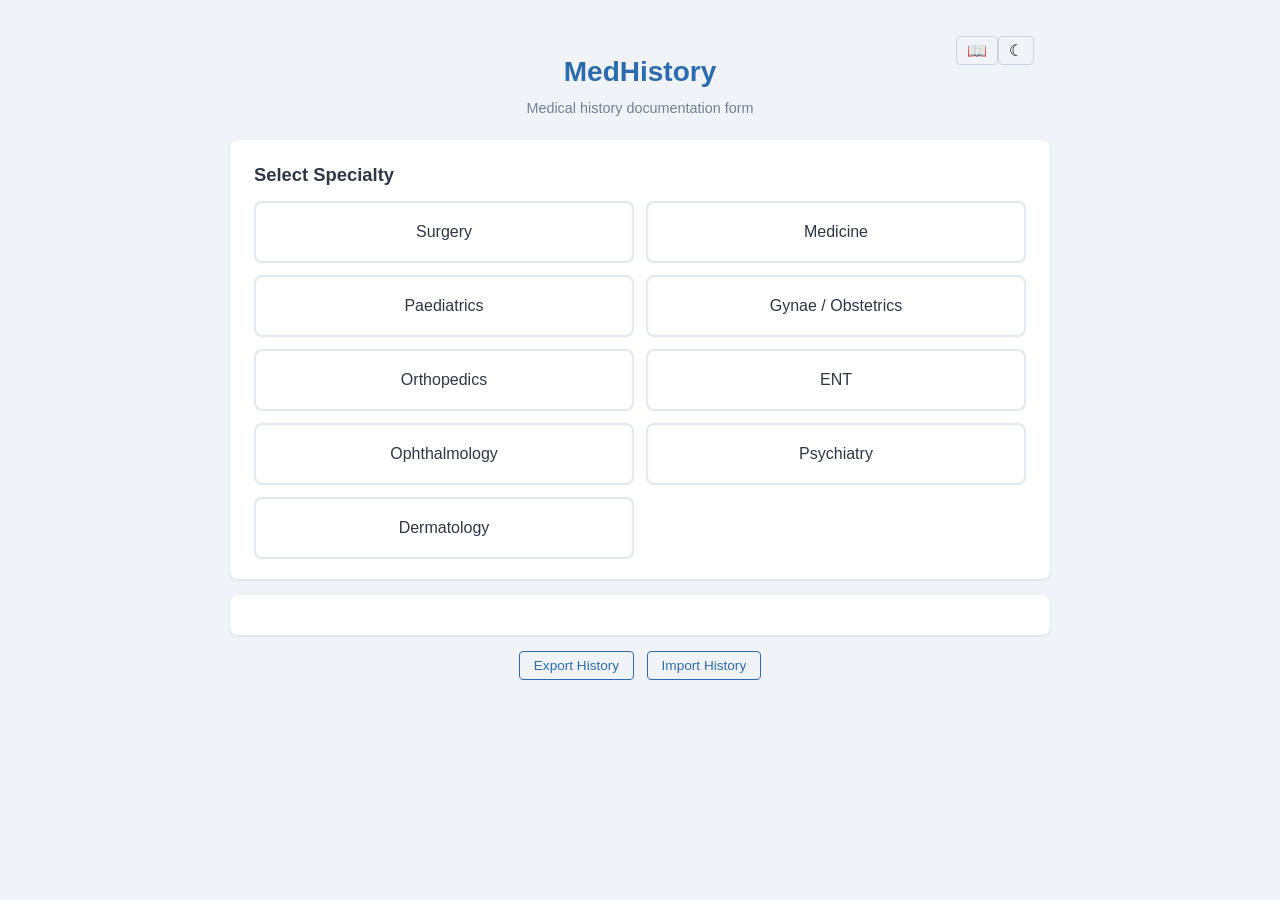
==== commit 30cfa0f1: "Add dark mode, teaching mode, 5 new specialties, diagnosis/meds sections, export/import, PWA manifes" ====
--- a/med-history.html
+++ b/med-history.html
@@ -4,13 +4,37 @@
 <meta charset="UTF-8">
 <meta name="viewport" content="width=device-width, initial-scale=1.0">
 <title>MedHistory - Medical History Assistant</title>
+<link rel="manifest" href="manifest.json">
+<meta name="theme-color" content="#2b6cb0">
 <style>
 *{margin:0;padding:0;box-sizing:border-box}
 body{font-family:-apple-system,BlinkMacSystemFont,'Segoe UI',Roboto,sans-serif;background:#f0f4f8;color:#1a202c;line-height:1.6}
 .app-container{max-width:860px;margin:0 auto;padding:20px}
-header{text-align:center;padding:30px 20px 20px}
+header{text-align:center;padding:30px 20px 20px;position:relative}
 header h1{font-size:1.75rem;color:#2b6cb0;margin-bottom:2px}
 header p{color:#718096;font-size:0.9rem}
+body.dark-mode{background:#1a202c;color:#e2e8f0}
+body.dark-mode .card,body.dark-mode .form-toolbar,body.dark-mode .section-card{background:#2d3748;border-color:#4a5568}
+body.dark-mode .card h2,body.dark-mode .section-card .section-title{color:#e2e8f0}
+body.dark-mode .section-card{border-left-color:#4299e1}
+body.dark-mode .form-group label{color:#cbd5e0}
+body.dark-mode .form-group input,body.dark-mode .form-group textarea,body.dark-mode .form-group select{background:#1a202c;border-color:#4a5568;color:#e2e8f0}
+body.dark-mode .form-group input:focus,body.dark-mode .form-group textarea:focus,body.dark-mode .form-group select:focus{border-color:#4299e1}
+body.dark-mode .specialty-btn{background:#2d3748;border-color:#4a5568;color:#e2e8f0}
+body.dark-mode .specialty-btn:hover{border-color:#4299e1;background:#2c5282}
+body.dark-mode .history-item{border-color:#4a5568}
+body.dark-mode .history-item:hover{background:#2c5282;border-color:#4299e1}
+body.dark-mode .toolbar-info{color:#4299e1}
+body.dark-mode header h1{color:#4299e1}
+body.dark-mode header p{color:#a0aec0}
+body.dark-mode .btn-primary{background:#4299e1}
+body.dark-mode .btn-primary:hover{background:#2b6cb0}
+body.dark-mode .toolbar-clock{color:#a0aec0}
+body.dark-mode #restore-banner{background:#2d3748!important;border-left-color:#dd6b20!important}
+@media print{body.dark-mode{background:#fff;color:#000}}
+.teach-tip{background:#fffbeb;border-left:3px solid #dd6b20;padding:8px 12px;margin-bottom:12px;font-size:.82rem;color:#92400e;border-radius:0 4px 4px 0;line-height:1.5}
+.teach-hint{background:#fffbeb;border:1px solid #fde68a;padding:4px 8px;margin-top:4px;font-size:.78rem;color:#92400e;border-radius:4px;line-height:1.4}
+body.dark-mode .teach-tip,body.dark-mode .teach-hint{background:#451a03;border-color:#b45309;color:#fde68a}
 .card{background:#fff;border-radius:8px;padding:20px 24px;box-shadow:0 1px 3px rgba(0,0,0,0.1);margin-bottom:16px}
 .card h2{font-size:1.15rem;margin-bottom:12px;color:#2d3748}
 .hidden{display:none!important}
@@ -34,13 +58,19 @@
 .form-group input[type=checkbox],.form-group input[type=radio]{width:auto;margin-right:6px}
 .checkbox-group,.radio-group{display:flex;flex-wrap:wrap;gap:4px 16px}
 .checkbox-group label,.radio-group label{display:flex;align-items:center;font-weight:400;cursor:pointer;font-size:.85rem;padding:3px 0}
+.grid-2{display:grid;grid-template-columns:1fr 1fr;gap:10px 20px}
+.grid-3{display:grid;grid-template-columns:1fr 1fr 1fr;gap:10px 16px}
+.col-span-2{grid-column:span 2}
+.col-span-3{grid-column:span 3}
 .btn{padding:10px 20px;border:none;border-radius:6px;font-size:.9rem;font-weight:600;cursor:pointer;transition:all .2s}
 .btn-primary{background:#2b6cb0;color:#fff}
 .btn-primary:hover{background:#1a4d7a}
 .btn-secondary{background:#e2e8f0;color:#4a5568}
 .btn-secondary:hover{background:#cbd5e0}
-@media print{body{background:#fff}.specialty-selector{display:none!important}.form-toolbar{display:none!important}.specialty-btn{display:none!important}header p{display:none}.app-container{padding:0;max-width:100%}.section-card{border:1px solid #ddd;page-break-inside:avoid}.form-group input,.form-group textarea,.form-group select{border:none;border-bottom:1px solid #ddd}}
-@media(max-width:600px){.specialty-grid{grid-template-columns:1fr}.app-container{padding:10px}header h1{font-size:1.4rem}.form-toolbar{flex-direction:column;align-items:flex-start;position:static}.section-card{padding:12px 14px 16px}}}
+.history-item{padding:10px 14px;border:1px solid #e2e8f0;border-radius:6px;margin-bottom:6px;cursor:pointer;transition:all .15s}
+.history-item:hover{background:#ebf8ff;border-color:#2b6cb0}
+@media print{body{background:#fff}#specialty-selector,.form-toolbar,.specialty-btn,#history-list,#restore-banner{display:none!important}header p{display:none}.app-container{padding:0;max-width:100%}.section-card{border:1px solid #ddd;page-break-inside:avoid}.section-card[data-print-empty]{display:none!important}.form-group input,.form-group textarea,.form-group select{border:none;border-bottom:1px solid #ddd}}
+@media(max-width:600px){.specialty-grid{grid-template-columns:1fr}.app-container{padding:10px}header h1{font-size:1.4rem}.form-toolbar{flex-direction:column;align-items:flex-start;position:static}.grid-2,.grid-3{grid-template-columns:1fr}.col-span-2,.col-span-3{grid-column:span 1}.section-card{padding:12px 14px 16px}}
 </style>
 </head>
 <body>
@@ -48,7 +78,10 @@
 <header>
 <h1>MedHistory</h1>
 <p>Medical history documentation form</p>
+<button id="teach-toggle" onclick="toggleTeaching()" style="border:1px solid #cbd5e0;border-radius:4px;padding:4px 10px;font-size:1rem;cursor:pointer;background:transparent;position:absolute;top:16px;right:52px" title="Teaching mode (shows clinical hints)">&#128214;</button>
+<button id="dark-toggle" onclick="toggleDarkMode()" style="background:none;border:1px solid #cbd5e0;border-radius:4px;padding:4px 10px;font-size:1rem;cursor:pointer;position:absolute;top:16px;right:16px" title="Toggle dark mode">&#9790;</button>
 </header>
+<div id="restore-banner" class="card hidden" style="border-left:4px solid #dd6b20;background:#fffaf0"></div>
 <div id="specialty-selector" class="card">
 <h2>Select Specialty</h2>
 <div class="specialty-grid">
@@ -56,10 +89,21 @@
 <button class="specialty-btn" onclick="startAssessment('medicine')"><span>Medicine</span></button>
 <button class="specialty-btn" onclick="startAssessment('paediatric')"><span>Paediatrics</span></button>
 <button class="specialty-btn" onclick="startAssessment('gynaeobs')"><span>Gynae / Obstetrics</span></button>
+<button class="specialty-btn" onclick="startAssessment('ortho')"><span>Orthopedics</span></button>
+<button class="specialty-btn" onclick="startAssessment('ent')"><span>ENT</span></button>
+<button class="specialty-btn" onclick="startAssessment('ophthalmology')"><span>Ophthalmology</span></button>
+<button class="specialty-btn" onclick="startAssessment('psych')"><span>Psychiatry</span></button>
+<button class="specialty-btn" onclick="startAssessment('derm')"><span>Dermatology</span></button>
 </div>
+</div>
+<div id="history-list" class="card"></div>
+<div style="text-align:center;margin-bottom:16px">
+<button onclick="exportHistory()" style="background:none;border:1px solid #2b6cb0;color:#2b6cb0;border-radius:4px;padding:6px 14px;font-size:.85rem;cursor:pointer;margin-right:8px">Export History</button>
+<button onclick="importHistory()" style="background:none;border:1px solid #2b6cb0;color:#2b6cb0;border-radius:4px;padding:6px 14px;font-size:.85rem;cursor:pointer">Import History</button>
 </div>
 <div id="form-view" class="hidden">
 <div class="form-toolbar">
+<button onclick="resetApp()" style="background:none;border:none;color:#2b6cb0;font-size:1.2rem;cursor:pointer;padding:0 6px 0 0" title="Back to specialties">&larr;</button>
 <div class="toolbar-info">
 <span id="toolbar-specialty"></span>
 <span id="toolbar-condition" class="toolbar-condition"></span>
@@ -81,35 +125,16 @@
       { id: 'gender', label: 'Gender', type: 'select', options: ['Male', 'Female', 'Other'], required: true },
       { id: 'occupation', label: 'Occupation', type: 'text' },
       { id: 'contact', label: 'Contact Number', type: 'tel' },
-      { id: 'address', label: 'Address', type: 'textarea' }
+      { id: 'address', label: 'Address', type: 'textarea' },
+      { id: 'admitted_via', label: 'Admitted via', type: 'select', options: ['OPD', 'Emergency', 'Referral', 'Ward Transfer', 'Elective Admission', 'Other'] },
+      { id: 'admission_datetime', label: 'Date & Time of Admission', type: 'datetime-local' }
     ]
   },
   {
     id: 'chief-complaint',
     title: 'Chief Complaint',
-    fields: [
-      { id: 'cc', label: 'What is the main problem?', type: 'textarea', required: true,
-        hint: 'In the patient\'s own words' },
-      { id: 'duration', label: 'How long has this been present?', type: 'text', required: true },
-      { id: 'onset', label: 'Onset', type: 'select',
-        options: ['Sudden', 'Gradual', 'Intermittent', 'Constant'] },
-      { id: 'severity', label: 'Severity (1-10)', type: 'number', attrs: { min: 1, max: 10 } }
-    ]
-  },
-  {
-    id: 'hopi',
-    title: 'History of Presenting Illness',
-    fields: [
-      { id: 'site', label: 'Site / Location', type: 'text' },
-      { id: 'character', label: 'Character (quality of symptom)', type: 'textarea' },
-      { id: 'radiation', label: 'Radiation (does it spread?)', type: 'text' },
-      { id: 'assoc_symptoms', label: 'Associated symptoms', type: 'textarea' },
-      { id: 'timing', label: 'Timing / frequency', type: 'textarea' },
-      { id: 'exacerbating', label: 'What makes it worse?', type: 'textarea' },
-      { id: 'relieving', label: 'What makes it better?', type: 'textarea' },
-      { id: 'previous_episodes', label: 'Previous similar episodes?', type: 'text' },
-      { id: 'treatment_tried', label: 'Any treatment tried?', type: 'textarea' }
-    ]
+    complaintBuilder: true,
+    description: 'Add presenting complaints with duration. Select a complaint type and fill its specific history details.'
   },
   {
     id: 'pmh',
@@ -216,8 +241,109 @@
       { id: 'clinician_name', label: 'Clinician name', type: 'text' },
       { id: 'date', label: 'Date', type: 'date' }
     ]
+  },
+  {
+    id: 'diagnosis',
+    title: 'Diagnosis',
+    fields: [
+      { id: 'dx_primary', label: 'Primary diagnosis', type: 'text' },
+      { id: 'dx_differentials', label: 'Differential diagnoses', type: 'textarea' },
+      { id: 'dx_icd', label: 'ICD-11 code', type: 'text', hint: 'e.g. 4A00.0 for T1DM' },
+      { id: 'dx_certainty', label: 'Diagnostic certainty', type: 'select', options: ['Confirmed', 'Probable', 'Possible', 'Suspected', 'Rule out'] },
+      { id: 'dx_basis', label: 'Basis of diagnosis', type: 'checkbox', options: ['Clinical', 'Laboratory', 'Imaging', 'Histopathology', 'Endoscopy', 'Surgical findings', 'Response to treatment'] },
+      { id: 'dx_notes', label: 'Additional diagnostic notes', type: 'textarea' }
+    ]
+  },
+  {
+    id: 'medications-allergies',
+    title: 'Medications & Allergies',
+    fields: [
+      { id: 'med_current_list', label: 'Current medications (name, dose, route, frequency)', type: 'textarea' },
+      { id: 'med_recent_changes', label: 'Recent medication changes', type: 'textarea' },
+      { id: 'med_iv', label: 'IV fluids / parenteral therapy', type: 'text' },
+      { id: 'allergy_drugs', label: 'Drug allergies', type: 'textarea', hint: 'Drug name and reaction type' },
+      { id: 'allergy_food', label: 'Food allergies', type: 'textarea' },
+      { id: 'allergy_environmental', label: 'Environmental allergies', type: 'textarea' },
+      { id: 'allergy_other', label: 'Other allergies / intolerances', type: 'textarea' },
+      { id: 'adverse_reactions', label: 'Previous adverse drug reactions', type: 'textarea' }
+    ]
   }
 ];
+const COMPLAINTS = {
+  'Fever': [
+    { id: 'fever_duration', label: 'Duration of fever', type: 'text', hint: 'e.g. 3 days, intermittent for 1 week' },
+    { id: 'fever_pattern', label: 'Pattern', type: 'select', options: ['Continuous', 'Intermittent', 'Remittent', 'Relapsing', 'Undulant'] },
+    { id: 'fever_grade', label: 'Grade', type: 'select', options: ['Low grade (<38°C)', 'Moderate (38-39°C)', 'High grade (39-40°C)', 'Pyrexial (>40°C)'] },
+    { id: 'fever_assoc', label: 'Associated symptoms', type: 'checkbox', options: ['Chills', 'Rigors', 'Night sweats', 'Rash', 'Myalgia', 'Arthralgia', 'Headache', 'Photophobia'] },
+    { id: 'fever_response', label: 'Response to antipyretics', type: 'select', options: ['Good', 'Partial', 'Poor', 'Not used'] }
+  ],
+  'Vomiting': [
+    { id: 'vomiting_freq', label: 'Frequency', type: 'text', hint: 'Times per day / total episodes' },
+    { id: 'vomiting_content', label: 'Content', type: 'select', options: ['Undigested food', 'Partially digested food', 'Bilious (green/yellow)', 'Bloody (hematemesis)', 'Coffee-ground', 'Feculent', 'Projectile'] },
+    { id: 'vomiting_timing', label: 'Relation to meals', type: 'select', options: ['Before meals', 'Immediately after meals', '30-60 min after meals', 'Unrelated to meals', 'On waking'] },
+    { id: 'vomiting_assoc', label: 'Associated features', type: 'checkbox', options: ['Nausea', 'Retching', 'Epigastric pain', 'Dizziness', 'Headache', 'Diarrhea', 'Fever', 'Weight loss'] },
+    { id: 'vomiting_relief', label: 'Relieving factors', type: 'text' }
+  ],
+  'Pain': [
+    { id: 'pain_site', label: 'Site', type: 'text', hint: 'Anatomical location' },
+    { id: 'pain_quality', label: 'Quality', type: 'select', options: ['Sharp/stabbing', 'Dull/aching', 'Burning', 'Colicky', 'Throbbing', 'Tearing', 'Cramping', 'Pressure'] },
+    { id: 'pain_radiation', label: 'Radiation', type: 'text', hint: 'Does it travel anywhere?' },
+    { id: 'pain_severity', label: 'Severity (1-10)', type: 'number' },
+    { id: 'pain_aggravating', label: 'Aggravating factors', type: 'text', hint: 'What makes it worse?' },
+    { id: 'pain_relieving', label: 'Relieving factors', type: 'text', hint: 'What makes it better?' },
+    { id: 'pain_assoc', label: 'Associated symptoms', type: 'checkbox', options: ['Nausea', 'Vomiting', 'Fever', 'Sweating', 'Palpitations', 'SOB', 'Dizziness'] }
+  ],
+  'Cough': [
+    { id: 'cough_type', label: 'Type', type: 'select', options: ['Dry', 'Productive', 'Paroxysmal', 'Barking', 'Whooping', 'Nocturnal'] },
+    { id: 'cough_sputum', label: 'Sputum', type: 'select', options: ['None (dry)', 'Clear/mucoid', 'Yellow/green', 'Blood-streaked', 'Rusty', 'Frothy/pink', 'Purulent'] },
+    { id: 'cough_sputum_vol', label: 'Sputum volume', type: 'select', options: ['Scanty', 'Moderate', 'Copious'] },
+    { id: 'cough_timing', label: 'Timing', type: 'select', options: ['Morning', 'Night', 'Throughout day', 'After meals', 'On exertion'] },
+    { id: 'cough_assoc', label: 'Associated symptoms', type: 'checkbox', options: ['Fever', 'SOB', 'Chest pain', 'Hemoptysis', 'Wheeze', 'Sore throat', 'Rhinorrhea', 'Weight loss'] }
+  ],
+  'Headache': [
+    { id: 'ha_site', label: 'Site', type: 'select', options: ['Frontal', 'Temporal', 'Occipital', 'Vertex', 'Diffuse', 'Unilateral', 'Bilateral', 'Behind eyes'] },
+    { id: 'ha_quality', label: 'Quality', type: 'select', options: ['Throbbing/pulsating', 'Tension/band-like', 'Sharp/stabbing', 'Dull/aching', 'Pressure'] },
+    { id: 'ha_onset', label: 'Onset of each episode', type: 'select', options: ['Sudden', 'Gradual', 'Thunderclap'] },
+    { id: 'ha_duration', label: 'Episode duration', type: 'select', options: ['Minutes', 'Hours', 'Days', 'Continuous'] },
+    { id: 'ha_assoc', label: 'Associated symptoms', type: 'checkbox', options: ['Nausea', 'Vomiting', 'Photophobia', 'Phonophobia', 'Aura', 'Visual changes', 'Neck stiffness', 'Fever'] },
+    { id: 'ha_aggravating', label: 'Aggravating factors', type: 'text' },
+    { id: 'ha_relieving', label: 'Relieving factors', type: 'text' }
+  ],
+  'Diarrhea': [
+    { id: 'diarrhea_freq', label: 'Frequency', type: 'text', hint: 'Stools per day' },
+    { id: 'diarrhea_consistency', label: 'Consistency', type: 'select', options: ['Watery', 'Loose', 'Semisolid', 'Bloody/dysenteric', 'Mucoid', 'Rice-watery'] },
+    { id: 'diarrhea_blood', label: 'Blood in stool', type: 'select', options: ['None', 'Fresh blood', 'Dark blood/melena', 'Occult'] },
+    { id: 'diarrhea_tenesmus', label: 'Tenesmus', type: 'select', options: ['Yes', 'No'] },
+    { id: 'diarrhea_assoc', label: 'Associated symptoms', type: 'checkbox', options: ['Abdominal pain', 'Vomiting', 'Fever', 'Urgency', 'Dehydration', 'Weight loss'] },
+    { id: 'diarrhea_exposure', label: 'Recent food/water exposure', type: 'textarea' }
+  ],
+  'Constipation': [
+    { id: 'constipation_freq', label: 'Bowel frequency', type: 'text', hint: 'Stools per week' },
+    { id: 'constipation_dur', label: 'Duration', type: 'text' },
+    { id: 'constipation_stool', label: 'Stool consistency', type: 'select', options: ['Hard/lumpy', 'Pellet-like', 'Difficult to pass', 'Requires straining'] },
+    { id: 'constipation_lax', label: 'Laxative use', type: 'text' },
+    { id: 'constipation_assoc', label: 'Associated symptoms', type: 'checkbox', options: ['Abdominal distension', 'Pain', 'Bloating', 'Nausea', 'Blood with stool', 'Weight loss'] },
+    { id: 'constipation_diet', label: 'Dietary fiber intake', type: 'select', options: ['Poor', 'Adequate', 'High'] }
+  ],
+  'SOB / Dyspnea': [
+    { id: 'sob_onset', label: 'Onset', type: 'select', options: ['Sudden', 'Gradual', 'Acute on chronic'] },
+    { id: 'sob_mrc', label: 'MRC Dyspnea Grade', type: 'select', options: ['Grade 1 (strenuous exercise)', 'Grade 2 (hurrying on level)', 'Grade 3 (walking with peers)', 'Grade 4 (stops after 100m)', 'Grade 5 (at rest)'] },
+    { id: 'sob_position', label: 'Relation to position', type: 'select', options: ['Orthopnea', 'PND', 'No positional change'] },
+    { id: 'sob_nocturnal', label: 'Nocturnal symptoms', type: 'select', options: ['PND', 'Wheeze', 'Cough', 'None'] },
+    { id: 'sob_assoc', label: 'Associated symptoms', type: 'checkbox', options: ['Chest pain', 'Palpitations', 'Cough', 'Wheeze', 'Cyanosis', 'Leg swelling', 'Fever'] }
+  ],
+  'Jaundice': [
+    { id: 'jaundice_onset', label: 'Onset', type: 'select', options: ['Sudden', 'Gradual'] },
+    { id: 'jaundice_urine', label: 'Urine color', type: 'select', options: ['Normal', 'Dark (cola-colored)', 'Orange'] },
+    { id: 'jaundice_stool', label: 'Stool color', type: 'select', options: ['Brown (normal)', 'Pale/clay-colored', 'Variable'] },
+    { id: 'jaundice_pruritus', label: 'Pruritus', type: 'select', options: ['Yes', 'No'] },
+    { id: 'jaundice_assoc', label: 'Associated symptoms', type: 'checkbox', options: ['Fever', 'Pain abdomen', 'Nausea', 'Weight loss', 'Easy bruising', 'Bleeding'] },
+    { id: 'jaundice_risk', label: 'Risk factors', type: 'checkbox', options: ['Alcohol use', 'Blood transfusion', 'IV drug use', 'Travel', 'Hepatotoxic drugs', 'Family history'] }
+  ]
+};
+const TEACHING={sections:{'patient-info':'Start with demographics. Age, gender, and occupation guide differential diagnosis.','chief-complaint':'Use OLD CARTS: Onset, Location, Duration, Character, Aggravating/Associating factors, Relieving factors, Timing, Severity. Document each complaint in the patient\'s own words.','pmh':'Always screen for DM, HTN, asthma/COPD, TB, jaundice, surgeries. Comorbidities directly affect management and prognosis.','drug-history':'Ask about prescription, OTC, and herbal medications. Poor adherence is common.','family-history':'Ask about DM, HTN, IHD, cancers, mental illness, autoimmune diseases in first-degree relatives.','social-history':'Smoking (pack-years), alcohol (units/week), substance use, occupation, living conditions, travel.','review-systems':'Systematic screening for symptoms patient did not mention. Start general, then each system. Document negatives too.','physical-exam':'Vitals first: BP, HR, RR, Temp, SpO2. Then general exam, then targeted system exam.','assessment-plan':'Synthesize history + exam into a problem list. List differentials in order of likelihood.','diagnosis':'Document primary diagnosis, differentials, and certainty. ICD-11 coding standardizes records.','medications-allergies':'Drug allergies are a leading cause of adverse events. Ask about specific reaction type (rash, anaphylaxis).','clinical-scores':'Scoring tools provide objective risk stratification for admission decisions and treatment planning.'},
+fields:{fever_duration:'Acute < 2 weeks (infection, drug fever). Chronic > 2 weeks (TB, lymphoma, CTD, malignancy).',fever_pattern:'Continuous = lobar pneumonia, typhoid, UTI. Intermittent = malaria, abscess, lymphoma. Remittent = viral. Relapsing = brucellosis, malaria.',fever_grade:'Low grade: TB, occult infection. High grade: bacterial infection, malaria.',cough_type:'Dry: viral, asthma, ILD, ACE-I. Productive: infection, COPD. Paroxysmal: pertussis, asthma.',cough_sputum:'Clear/mucoid: viral, asthma. Yellow/green: bacterial. Rusty: pneumococcal. Frothy pink: pulmonary edema. Blood-streaked: TB, malignancy, bronchiectasis.',pain_site:'Anatomical location guides differential. Use dermatomes for referred pain.',pain_quality:'Colicky: hollow viscus (stone, obstruction). Burning: GERD, peptic. Tearing: aortic dissection. Throbbing: vascular (migraine, abscess).',pain_severity:'1-3 mild, 4-6 moderate, 7-10 severe. Severe pain with normal vitals suggests drug-seeking behavior.',diarrhea_freq:'> 3 loose stools/day. Acute < 2 weeks (infectious). Chronic > 4 weeks (IBD, IBS, malabsorption).',diarrhea_consistency:'Watery: enterotoxin (cholera, ETEC). Bloody/dysenteric: Shigella, Campylobacter, IBD. Rice-watery: cholera.',vomiting_content:'Bilious: obstruction beyond ampulla. Coffee-ground: upper GI bleed. Feculent: distal obstruction. Projectile: increased ICP, pyloric stenosis.',ha_site:'Frontal: sinusitis, tension. Temporal: migraine, temporal arteritis (>50). Occipital: hypertension, cervicogenic. Unilateral: migraine, cluster.',ha_quality:'Throbbing: migraine, fever. Band-like: tension. Thunderclap: SAH, RCVS.',sob_mrc:'Grade 2+ indicates significant impairment. Grade 4-5: severe limitation, investigate urgently.',jaundice_urine:'Dark urine appears before jaundice in hepatitis. Pale stool suggests obstructive jaundice.',vitals_bp:'Normal < 120/80. Hypertension: > 130/80. Hypotension: < 90/60. MAP target > 65 in sepsis.',vitals_hr:'Normal 60-100. Tachycardia: fever, pain, PE, sepsis, dehydration, arrhythmia. Bradycardia: athlete, beta-blocker, heart block, increased ICP.',vitals_temp:'Normal 36.5-37.5 C. Fever > 38.3. Hypothermia < 35.0 C (sepsis, exposure, myxedema).',selected_condition:'Select a condition to get disease-specific history questions tailored to clinical context.'},
+differentials:{Fever:['Infectious (viral, bacterial, fungal, parasitic)','Inflammatory/Autoimmune (SLE, Stills, vasculitis)','Neoplastic (lymphoma, leukemia, RCC)','Drug fever','Endocrine (thyroid storm, pheochromocytoma)','Factitious / Psychogenic'],Cough:['UPPER: sinusitis, post-nasal drip','LOWER: bronchitis, pneumonia, COPD, asthma','OTHER: GERD, ACE-I, ILD, TB, lung cancer, heart failure'],Pain:['Somatic (skin, muscle, bone) — well-localized','Visceral (organ) — vague, referred','Neuropathic (nerve) — burning, shooting','Referred pain — distant from source but same dermatome'],Headache:['Primary: migraine, tension, cluster, TACs','Secondary: sinusitis, meningitis, SAH, tumor, temporal arteritis (>50)','Red flags (SNOOP4): Systemic, Neurologic, Onset thunderclap, Older >50, Progression, Precipitated by Valsalva, Postural'],Diarrhea:['Acute: viral (rotavirus, norovirus), bacterial (E. coli, Shigella, Campylobacter), parasitic (Giardia)','Chronic: IBS, IBD (Crohns, UC), malabsorption (celiac), microscopic colitis','Antibiotic-associated: C. difficile'],Vomiting:['GI: gastritis, pancreatitis, obstruction, hepatitis','CNS: increased ICP, migraine, vestibular, meningitis','Metabolic: DKA, uremia, hypercalcemia, pregnancy','Drugs: chemotherapy, opioids, NSAIDs'],'SOB / Dyspnea':['Respiratory: asthma, COPD, pneumonia, PE, pneumothorax','Cardiac: heart failure (left), ischemia, pericarditis','Metabolic: acidosis (DKA, sepsis)','Anxiety: panic attack','Anemia'],Constipation:['Primary: idiopathic, IBS-C, slow transit','Secondary: hypothyroidism, hypercalcemia, diabetes, Parkinsons','Drugs: opioids, CCBs, iron, anticholinergics','Red flags: blood, weight loss, FHx colon cancer, age > 50 new onset'],Jaundice:['PRE-hepatic: hemolysis (unconjugated)','HEPATIC: hepatitis (viral, alcoholic, drug), cirrhosis (conjugated)','POST-hepatic: obstruction (stone, stricture, tumor) (conjugated)']}};
 
 // == SURGERY ==
 const SURGERY_QUESTIONS = [
@@ -380,6 +506,69 @@
         options: ['Dysphagia', 'Hoarseness', 'SOB / stridor', 'Cough', 'None'] },
       { id: 'thyroid_voice', label: 'Voice change (recurrent laryngeal nerve)', type: 'select', options: ['No', 'Yes — hoarseness', 'Yes — loss of voice'] },
       { id: 'thyroid_imaging', label: 'Imaging / FNAC findings (if done)', type: 'textarea' }
+    ]}
+  ],
+  'fistula_in_ano': [
+    { id: 'surg-fistula', title: 'Fistula-in-Ano — History', fields: [
+      { id: 'fistula_duration', label: 'Duration of symptoms', type: 'text' },
+      { id: 'fistula_onset', label: 'Onset', type: 'select', options: ['After abscess drainage', 'Spontaneous', 'Post-surgical', 'Post-traumatic', 'Associated with IBD'] },
+      { id: 'fistula_discharge', label: 'Discharge type', type: 'select', options: ['Serous', 'Purulent', 'Blood-stained', 'Feculent', 'Intermittent/nil'] },
+      { id: 'fistula_bleeding', label: 'Bleeding per rectum', type: 'select', options: ['No', 'Yes — during defecation', 'Yes — unrelated to stools'] },
+      { id: 'fistula_pain', label: 'Pain', type: 'select', options: ['None', 'Mild', 'Moderate with defecation', 'Severe / constant'] },
+      { id: 'fistula_abscess', label: 'Recurrent perianal abscess?', type: 'select', options: ['No', 'Yes — once', 'Yes — recurrent'] },
+      { id: 'fistula_pruritus', label: 'Perianal itching / irritation', type: 'select', options: ['No', 'Mild', 'Severe'] },
+      { id: 'fistula_incontinence', label: 'Fecal incontinence?', type: 'select', options: ['No', 'Gas only', 'Liquid stool', 'Solid stool'] },
+      { id: 'fistula_ibd', label: 'History suggestive of IBD (Crohn\'s / UC)', type: 'checkbox',
+        options: ['Chronic diarrhea', 'Abdominal pain', 'Weight loss', 'Blood in stool', 'Extra-intestinal manifestations', 'None'] },
+      { id: 'fistula_tb', label: 'Risk factors for TB', type: 'checkbox',
+        options: ['Chronic cough', 'Weight loss', 'Night sweats', 'TB contact', 'Past TB treatment', 'None'] },
+      { id: 'fistula_exam', label: 'Examination findings (opening, tract, Goodsall\'s rule)', type: 'textarea',
+        hint: 'Number of openings, position (anterior/posterior), distance from anal verge' },
+      { id: 'fistula_imaging', label: 'Imaging (MRI fistulogram / EUA findings)', type: 'textarea' }
+    ]}
+  ],
+  'varicose_veins': [
+    { id: 'surg-varicose', title: 'Varicose Veins — History', fields: [
+      { id: 'vv_duration', label: 'Duration of symptoms', type: 'text' },
+      { id: 'vv_side', label: 'Side affected', type: 'select', options: ['Right leg', 'Left leg', 'Bilateral'] },
+      { id: 'vv_veins', label: 'Visible veins / tortuosity', type: 'select', options: ['Mild spider veins', 'Moderate varicosities', 'Severe / rope-like', 'Not visible'] },
+      { id: 'vv_symptoms', label: 'Symptoms', type: 'checkbox',
+        options: ['Heaviness / aching', 'Pain (worse on standing)', 'Itching', 'Night cramps', 'Swelling / edema', 'Restless legs', 'None'] },
+      { id: 'vv_aggravating', label: 'Aggravating factors', type: 'checkbox',
+        options: ['Prolonged standing', 'Hot weather', 'Menstruation', 'Afternoon/evening', 'Pregnancy'] },
+      { id: 'vv_relieving', label: 'Relieving factors', type: 'checkbox',
+        options: ['Elevation of legs', 'Walking / exercise', 'Compression stockings', 'Lying flat'] },
+      { id: 'vv_ceap', label: 'CEAP Clinical Classification', type: 'select',
+        options: ['C0 — No visible veins', 'C1 — Telangiectasias / spider veins', 'C2 — Varicose veins', 'C3 — Edema', 'C4a — Pigmentation / eczema', 'C4b — Lipodermatosclerosis / atrophie blanche', 'C5 — Healed ulcer', 'C6 — Active venous ulcer'] },
+      { id: 'vv_complications', label: 'Complications experienced', type: 'checkbox',
+        options: ['Superficial thrombophlebitis', 'Bleeding from varicosity', 'Venous ulcer', 'Lipodermatosclerosis', 'None'] },
+      { id: 'vv_ulcer_history', label: 'History of venous ulcer?', type: 'select', options: ['No', 'Yes — healed', 'Yes — active', 'Recurrent'] },
+      { id: 'vv_previous_treatment', label: 'Previous treatment', type: 'checkbox',
+        options: ['Compression stockings', 'Sclerotherapy', 'Laser / RFA', 'Stripping / ligation', 'None'] },
+      { id: 'vv_occupation', label: 'Occupation involving prolonged standing?', type: 'select', options: ['No', 'Yes — <4 hrs/day', 'Yes — 4-8 hrs/day', 'Yes — >8 hrs/day'] },
+      { id: 'vv_family', label: 'Family history of varicose veins', type: 'select', options: ['No', 'Yes — 1st degree', 'Yes — 2nd degree', 'Unknown'] },
+      { id: 'vv_pregnancy', label: 'Number of pregnancies (if female)', type: 'number', attrs: { min: 0 } }
+    ]}
+  ],
+  'dvt': [
+    { id: 'surg-dvt', title: 'Deep Vein Thrombosis — History', fields: [
+      { id: 'dvt_side', label: 'Side affected', type: 'select', options: ['Right', 'Left', 'Bilateral'] },
+      { id: 'dvt_site', label: 'Clinical level of DVT', type: 'select', options: ['Distal (calf veins)', 'Proximal (popliteal / femoral)', 'Iliofemoral', 'Uncertain'] },
+      { id: 'dvt_onset', label: 'Onset of symptoms', type: 'select', options: ['Sudden (<24 hours)', 'Subacute (1-7 days)', 'Gradual (>1 week)'] },
+      { id: 'dvt_symptoms', label: 'Symptoms', type: 'checkbox',
+        options: ['Leg pain', 'Swelling', 'Redness / erythema', 'Warmth', 'Tenderness', 'Heaviness', 'None'] },
+      { id: 'dvt_homans', label: 'Homan\'s sign (calf pain on dorsiflexion)', type: 'select', options: ['Positive', 'Negative', 'Not examined'] },
+      { id: 'dvt_calf_diameter', label: 'Calf diameter difference (cm)', type: 'text', hint: 'Measure 10cm below tibial tuberosity' },
+      { id: 'dvt_risk_factors', label: 'Risk factors', type: 'checkbox',
+        options: ['Recent surgery (<4 weeks)', 'Immobilization (>3 days)', 'Long travel (>4h)', 'Active cancer', 'Pregnancy / postpartum', 'OCP / HRT', 'Obesity (BMI >30)', 'Smoking', 'Previous DVT/PE', 'Thrombophilia', 'Age >60', 'None'] },
+      { id: 'dvt_prior_dvt', label: 'Prior history of DVT / PE?', type: 'select', options: ['No', 'Yes — DVT', 'Yes — PE', 'Yes — both'] },
+      { id: 'dvt_family_dvt', label: 'Family history of DVT / PE?', type: 'select', options: ['No', 'Yes — 1st degree', 'Yes — 2nd degree', 'Unknown'] },
+      { id: 'dvt_anticoagulation', label: 'Current / recent anticoagulation', type: 'textarea', hint: 'Drug, dose, duration' },
+      { id: 'dvt_wells', label: 'Wells score for DVT (calculated in scoring section)', type: 'text' },
+      { id: 'dvt_imaging', label: 'Doppler ultrasound findings', type: 'textarea', hint: 'Proximal/distal, occlusive/non-occlusive, chronic changes' },
+      { id: 'dvt_d_dimer', label: 'D-dimer (if done)', type: 'text' },
+      { id: 'dvt_symptoms_pe', label: 'Symptoms suggestive of PE (SOB, chest pain, hemoptysis)', type: 'checkbox',
+        options: ['SOB', 'Chest pain (pleuritic)', 'Hemoptysis', 'Syncope', 'Tachycardia', 'None'] }
     ]}
   ]
 };
@@ -604,6 +793,7 @@
   ],
   'pneumonia': [
     { id: 'med-pna', title: 'Pneumonia — History', fields: [
+      { id: 'pna_type', label: 'Pneumonia type', type: 'select', options: ['Community-acquired (CAP)', 'Hospital-acquired (HAP)', 'Ventilator-associated (VAP)', 'Aspiration pneumonia', 'Healthcare-associated (HCAP)', 'Immunocompromised host'] },
       { id: 'pna_onset', label: 'Onset', type: 'select', options: ['Acute (hours to days)', 'Subacute (days)'] },
       { id: 'pna_cough', label: 'Cough', type: 'select', options: ['Dry', 'Productive', 'Paroxysmal'] },
       { id: 'pna_sputum', label: 'Sputum (color/consistency/smell)', type: 'text' },
@@ -654,6 +844,64 @@
         options: ['Jaundice', 'Dark urine', 'Splenomegaly', 'Gallstones', 'Family history', 'None'] },
       { id: 'anemia_b12', label: 'B12 deficiency features', type: 'checkbox',
         options: ['Peripheral neuropathy', 'Glossitis', 'Memory loss', 'Ataxia', 'None'] }
+    ]}
+  ],
+  'uti': [
+    { id: 'med-uti', title: 'Urinary Tract Infection — History', fields: [
+      { id: 'uti_type', label: 'Clinical type', type: 'select', options: ['Cystitis (lower UTI)', 'Pyelonephritis (upper UTI)', 'Recurrent UTI (>2 in 6 months)', 'Asymptomatic bacteriuria', 'Catheter-associated UTI'] },
+      { id: 'uti_onset', label: 'Onset of symptoms', type: 'select', options: ['Acute (<24h)', 'Subacute (1-3 days)', 'Gradual (>3 days)'] },
+      { id: 'uti_dysuria', label: 'Dysuria / burning micturition', type: 'select', options: ['No', 'Mild', 'Moderate', 'Severe'] },
+      { id: 'uti_frequency', label: 'Urinary frequency (voids/day)', type: 'text' },
+      { id: 'uti_urgency', label: 'Urgency', type: 'select', options: ['No', 'Mild', 'Moderate', 'Severe / incontinence'] },
+      { id: 'uti_hematuria', label: 'Hematuria', type: 'select', options: ['No', 'Microscopic', 'Frank blood', 'Clots'] },
+      { id: 'uti_suprapubic', label: 'Suprapubic pain / discomfort', type: 'select', options: ['No', 'Mild', 'Moderate', 'Severe'] },
+      { id: 'uti_flank_pain', label: 'Flank pain / CVA tenderness', type: 'select', options: ['No', 'Yes — right', 'Yes — left', 'Yes — bilateral'] },
+      { id: 'uti_fever', label: 'Fever', type: 'select', options: ['No', 'Low grade', 'High grade with chills/rigors', 'Intermittent'] },
+      { id: 'uti_nausea', label: 'Nausea / vomiting', type: 'select', options: ['No', 'Nausea only', 'Nausea with vomiting'] },
+      { id: 'uti_previous', label: 'Previous UTIs (number in past year)', type: 'number', attrs: { min: 0 } },
+      { id: 'uti_abx_recent', label: 'Recent antibiotic use', type: 'textarea', hint: 'Drug, duration, date' },
+      { id: 'uti_risk_factors', label: 'Risk factors', type: 'checkbox',
+        options: ['Diabetes', 'Pregnancy', 'Catheter / instrumentation', 'Kidney stones', 'BPH / obstruction', 'Neurogenic bladder', 'Immunosuppression', 'Post-menopausal', 'Sexual activity', 'None'] },
+      { id: 'uti_urinalysis', label: 'Urinalysis / dipstick findings', type: 'textarea', hint: 'Leukocytes, nitrites, blood, protein' },
+      { id: 'uti_culture', label: 'Urine culture results (if available)', type: 'textarea', hint: 'Organism, colony count, sensitivity' }
+    ]}
+  ],
+  'dka': [
+    { id: 'med-dka', title: 'Diabetic Ketoacidosis / HHS — History', fields: [
+      { id: 'dka_type', label: 'Presentation type', type: 'select', options: ['DKA', 'Hyperosmolar Hyperglycemic State (HHS)', 'Mixed DKA/HHS'] },
+      { id: 'dka_diabetes_type', label: 'Type of diabetes', type: 'select', options: ['Type 1', 'Type 2', 'New-onset (unknown type)', 'Other'] },
+      { id: 'dka_precipitant', label: 'Precipitating factor', type: 'checkbox',
+        options: ['Infection (identify source)', 'Missed insulin dose', 'New-onset diabetes', 'Stress (MI, stroke, trauma)', 'Drugs (steroids, SGLT2i)', 'Non-adherence', 'Unknown'] },
+      { id: 'dka_source_infection', label: 'Source of infection (if identified)', type: 'text' },
+      { id: 'dka_polyuria', label: 'Polyuria / polydipsia', type: 'select', options: ['No', 'Mild', 'Moderate', 'Severe / marked'] },
+      { id: 'dka_weight_loss', label: 'Weight loss (unintentional)', type: 'text', hint: 'kg over duration' },
+      { id: 'dka_nausea', label: 'Nausea / vomiting / abdominal pain', type: 'select', options: ['No', 'Nausea only', 'Vomiting', 'Abdominal pain', 'All present'] },
+      { id: 'dka_breathing', label: 'Breathing pattern', type: 'select', options: ['Normal', 'Kussmaul (deep/sighing)', 'Shortness of breath'] },
+      { id: 'dka_consciousness', label: 'Level of consciousness', type: 'select', options: ['Alert and oriented', 'Drowsy / confused', 'Stupor', 'Coma'] },
+      { id: 'dka_dehydration', label: 'Signs of dehydration', type: 'checkbox',
+        options: ['Dry mucous membranes', 'Decreased skin turgor', 'Sunken eyes', 'Tachycardia', 'Hypotension', 'Oliguria'] },
+      { id: 'dka_blood_glucose', label: 'Blood glucose on presentation', type: 'text', hint: 'mg/dL or mmol/L' },
+      { id: 'dka_ph', label: 'pH / Bicarbonate (if known)', type: 'text' },
+      { id: 'dka_anion_gap', label: 'Anion gap (if known)', type: 'text' },
+      { id: 'dka_ketones', label: 'Serum / urine ketones', type: 'select', options: ['Positive — mild', 'Positive — moderate', 'Positive — severe', 'Not tested'] },
+      { id: 'dka_electrolytes', label: 'Potassium / Sodium on presentation', type: 'text' },
+      { id: 'dka_prior_dka', label: 'Number of prior DKA episodes', type: 'number', attrs: { min: 0 } },
+      { id: 'dka_last_hba1c', label: 'Most recent HbA1c', type: 'text' },
+      { id: 'dka_insulin_regimen', label: 'Insulin regimen prior to presentation', type: 'textarea' }
+    ]},
+    { id: 'med-dka-mgmt', title: 'DKA — Management Details', fields: [
+      { id: 'dka_fluids', label: 'IV fluids given', type: 'checkbox',
+        options: ['0.9% Normal saline', 'RL / Hartmann\'s', 'Plasmalyte', 'None yet'] },
+      { id: 'dka_fluids_rate', label: 'Fluid rate / total given', type: 'text' },
+      { id: 'dka_insulin_therapy', label: 'Insulin therapy', type: 'select', options: ['IV infusion (insulin drip)', 'IM/subcut rapid-acting', 'None yet', 'Not applicable'] },
+      { id: 'dka_insulin_rate', label: 'Insulin rate (units/hr)', type: 'text' },
+      { id: 'dka_dextrose', label: 'Dextrose added (when glucose <250 mg/dL)', type: 'select', options: ['Not yet', 'Yes — D5', 'Yes — D10', 'Not applicable'] },
+      { id: 'dka_potassium', label: 'Potassium replacement given?', type: 'select', options: ['No', 'Yes — in IV fluids', 'Yes — separate infusion'] },
+      { id: 'dka_bicarbonate', label: 'Bicarbonate given?', type: 'select', options: ['No', 'Yes (pH <6.9)', 'Not indicated'] },
+      { id: 'dka_monitoring', label: 'Monitoring frequency', type: 'select', options: ['Hourly glucose and electrolytes', '2-hourly', 'Other'] },
+      { id: 'dka_transition', label: 'Transition to SC insulin planned?', type: 'select', options: ['Not yet', 'When eating and gap closed', 'Yes — basal-bolus', 'Yes — premixed'] },
+      { id: 'dka_complications', label: 'Complications during treatment', type: 'checkbox',
+        options: ['Hypokalemia', 'Hypoglycemia', 'Cerebral edema', 'ARDS', 'AKI', 'None'] }
     ]}
   ]
 };
@@ -1178,11 +1426,399 @@
   ]
 };
 
+// == ORTHOPEDICS ==
+const ORTHO_QUESTIONS = [
+  {
+    id: 'ortho-exam',
+    title: 'Orthopedic Examination',
+    fields: [
+      { id: 'ortho_gals', label: 'GALS screen findings', type: 'textarea' },
+      { id: 'ortho_joint_involved', label: 'Joint(s) involved', type: 'text', hint: 'Specify affected joints' },
+      { id: 'ortho_swelling', label: 'Swelling / effusion', type: 'select', options: ['None', 'Mild', 'Moderate', 'Severe'] },
+      { id: 'ortho_deformity', label: 'Deformity', type: 'text' },
+      { id: 'ortho_rom', label: 'Range of motion', type: 'select', options: ['Full', 'Limited', 'Fixed', 'Locked'] },
+      { id: 'ortho_tenderness', label: 'Tenderness', type: 'select', options: ['None', 'Mild', 'Moderate', 'Severe'] },
+      { id: 'ortho_crepitus', label: 'Crepitus', type: 'select', options: ['Yes', 'No'] },
+      { id: 'ortho_stability', label: 'Joint stability', type: 'select', options: ['Stable', 'Unstable'] },
+      { id: 'ortho_neurovascular', label: 'Neurovascular status distal to injury', type: 'textarea' }
+    ]
+  }
+];
+const ORTHO_DISEASES = {
+  fracture: [
+    { id: 'fx-history', title: 'Fracture History', fields: [
+      { id: 'fx_mechanism', label: 'Mechanism of injury', type: 'select', options: ['Fall', 'RTA', 'Sports injury', 'Assault', 'Pathological', 'Stress'] },
+      { id: 'fx_type', label: 'Fracture type', type: 'select', options: ['Closed', 'Open Grade I', 'Open Grade II', 'Open Grade IIIA', 'Open Grade IIIB', 'Open Grade IIIC'] },
+      { id: 'fx_bone', label: 'Bone involved', type: 'text' }, { id: 'fx_anatomical', label: 'Anatomical site', type: 'select', options: ['Proximal', 'Midshaft', 'Distal', 'Intra-articular', 'Avulsion', 'Comminuted', 'Segmental'] },
+      { id: 'fx_displacement', label: 'Displacement', type: 'select', options: ['None (undisplaced)', 'Minimal', 'Moderate', 'Complete'] },
+      { id: 'fx_angulation', label: 'Angulation', type: 'text' }, { id: 'fx_nerve_injury', label: 'Associated nerve injury', type: 'text' },
+      { id: 'fx_vascular_injury', label: 'Associated vascular injury', type: 'select', options: ['None', 'Compartment syndrome', 'Arterial injury'] }] },
+    { id: 'fx-imaging', title: 'Fracture Imaging', fields: [
+      { id: 'fx_xr_views', label: 'X-ray views obtained', type: 'text' }, { id: 'fx_ct', label: 'CT scan findings', type: 'textarea' },
+      { id: 'fx_classification', label: 'Classification (e.g. AO, Garden, Neer)', type: 'text' }] }
+  ],
+  osteoarthritis: [{ id: 'oa-history', title: 'Osteoarthritis History', fields: [
+    { id: 'oa_joints', label: 'Joints affected', type: 'checkbox', options: ['Knees', 'Hips', 'Hands (DIP)', 'Hands (PIP)', 'Thumb CMC', 'Spine', 'Shoulders', 'Ankles'] },
+    { id: 'oa_pain_pattern', label: 'Pain pattern', type: 'select', options: ['Mechanical (worse with activity)', 'Rest pain only', 'Continuous', 'Nocturnal'] },
+    { id: 'oa_stiffness', label: 'Morning stiffness', type: 'select', options: ['None', '< 15 min', '15-30 min', '> 30 min'] },
+    { id: 'oa_functional', label: 'Functional limitation', type: 'select', options: ['None', 'Mild', 'Moderate', 'Severe - needs assistance'] },
+    { id: 'oa_risk', label: 'Risk factors', type: 'checkbox', options: ['Age > 50', 'Female', 'Obesity', 'Previous joint injury', 'Occupational overuse', 'Family history'] },
+    { id: 'oa_treatment', label: 'Previous treatments tried', type: 'textarea' }] }],
+  rheumatoid_arthritis: [{ id: 'ra-history', title: 'Rheumatoid Arthritis History', fields: [
+    { id: 'ra_joints', label: 'Joints involved (symmetrical?)', type: 'textarea' },
+    { id: 'ra_onset', label: 'Onset', type: 'select', options: ['Acute (< 6 weeks)', 'Insidious ( > 6 weeks)'] },
+    { id: 'ra_stiffness', label: 'Morning stiffness duration', type: 'select', options: ['None', '< 30 min', '30-60 min', '> 60 min'] },
+    { id: 'ra_extra', label: 'Extra-articular features', type: 'checkbox', options: ['Rheumatoid nodules', 'Vasculitis', 'Sicca syndrome', 'Pleuritis', 'Pericarditis', 'Felty syndrome', 'Carpal tunnel'] },
+    { id: 'ra_serology', label: 'Serology results', type: 'checkbox', options: ['RF positive', 'Anti-CCP positive', 'ESR/CRP elevated', 'Anemia of chronic disease'] },
+    { id: 'ra_dmards', label: 'DMARD history', type: 'textarea' }] }],
+  gout: [{ id: 'gout-history', title: 'Gout History', fields: [
+    { id: 'gout_onset', label: 'Onset of flare', type: 'select', options: ['Sudden (hours)', 'Over 1-2 days', 'Gradual'] },
+    { id: 'gout_joint', label: 'Joint affected', type: 'select', options: ['First MTP (podagra)', 'Ankle', 'Knee', 'Wrist', 'Elbow', 'Fingers', 'Polyarticular'] },
+    { id: 'gout_redness', label: 'Overlying erythema', type: 'select', options: ['Yes', 'No'] }, { id: 'gout_triggers', label: 'Triggers', type: 'checkbox', options: ['Alcohol', 'Red meat', 'Seafood', 'Dehydration', 'Trauma', 'Surgery', 'Diuretics', 'Infection'] },
+    { id: 'gout_freq', label: 'Frequency of flares', type: 'text' }, { id: 'gout_tophi', label: 'Tophi present', type: 'select', options: ['Yes', 'No'] },
+    { id: 'gout_urate', label: 'Serum urate level', type: 'text', hint: 'mg/dL or umol/L' }, { id: 'gout_renal', label: 'Renal function / stones', type: 'textarea' }] }],
+  back_pain: [{ id: 'back-history', title: 'Back Pain History', fields: [
+    { id: 'back_duration', label: 'Duration', type: 'select', options: ['Acute (< 6 weeks)', 'Subacute (6-12 weeks)', 'Chronic (> 12 weeks)'] },
+    { id: 'back_onset', label: 'Onset', type: 'select', options: ['Sudden', 'Gradual', 'After specific injury'] },
+    { id: 'back_radiation', label: 'Radiation', type: 'select', options: ['None', 'Leg (sciatica)', 'Bilateral legs', 'Groin/perineum'] },
+    { id: 'back_red_flags', label: 'Red flags present', type: 'checkbox', options: ['Cauda equina (retention/saddle anesthesia)', 'Malignancy history', 'Unexplained weight loss', 'Fever', 'IV drug use', 'Night pain', 'Age > 70', 'Immunosuppressed'] },
+    { id: 'back_worse', label: 'Aggravating factors', type: 'textarea' }, { id: 'back_better', label: 'Relieving factors', type: 'textarea' }] }],
+  osteoporosis: [{ id: 'op-history', title: 'Osteoporosis Assessment', fields: [
+    { id: 'op_fragility_fx', label: 'Previous fragility fractures', type: 'textarea' },
+    { id: 'op_dexa', label: 'DEXA scan T-score', type: 'select', options: ['Not done', 'Normal (> -1)', 'Osteopenia (-1 to -2.5)', 'Osteoporosis (< -2.5)', 'Severe osteoporosis (< -2.5 + fracture)'] },
+    { id: 'op_risk', label: 'Risk factors', type: 'checkbox', options: ['Age > 65', 'Female', 'Early menopause', 'Low BMI', 'Smoking', 'Alcohol', 'Steroid use', 'Family history', 'Rheumatoid arthritis', 'Thyroid disease'] },
+    { id: 'op_calcium', label: 'Calcium / vitamin D intake', type: 'select', options: ['Adequate', 'Inadequate', 'Supplementation'] },
+    { id: 'op_treatment', label: 'Current osteoporosis treatment', type: 'textarea' }] }]
+};
+
+// == ENT ==
+const ENT_QUESTIONS = [
+  { id: 'ent-exam', title: 'ENT Examination', fields: [
+    { id: 'ent_otoscopy', label: 'Otoscopy findings (R)', type: 'textarea' },
+    { id: 'ent_otoscopy_l', label: 'Otoscopy findings (L)', type: 'textarea' },
+    { id: 'ent_rhinoscopy', label: 'Anterior rhinoscopy findings', type: 'textarea' },
+    { id: 'ent_oral', label: 'Oral cavity / oropharynx findings', type: 'textarea' },
+    { id: 'ent_neck', label: 'Neck examination (lymph nodes, thyroid)', type: 'textarea' },
+    { id: 'ent_hearing', label: 'Hearing assessment (tuning fork tests)', type: 'textarea' },
+    { id: 'ent_vestibular', label: 'Vestibular function tests', type: 'textarea' }] }
+];
+const ENT_DISEASES = {
+  otitis_media: [{ id: 'om-history', title: 'Otitis Media History', fields: [
+    { id: 'om_type', label: 'Type', type: 'select', options: ['Acute otitis media', 'Otitis media with effusion (glue ear)', 'Chronic suppurative otitis media'] },
+    { id: 'om_ear', label: 'Ear affected', type: 'select', options: ['Right', 'Left', 'Bilateral'] }, { id: 'om_earache', label: 'Earache (otalgia)', type: 'select', options: ['None', 'Mild', 'Moderate', 'Severe'] },
+    { id: 'om_discharge', label: 'Ear discharge (otorrhea)', type: 'select', options: ['None', 'Serous', 'Mucoid', 'Purulent', 'Bloody'] },
+    { id: 'om_hearing', label: 'Hearing loss', type: 'select', options: ['None', 'Mild', 'Moderate', 'Severe'] }, { id: 'om_fever', label: 'Fever', type: 'select', options: ['Yes', 'No'] },
+    { id: 'om_duration', label: 'Duration of symptoms', type: 'text' }, { id: 'om_recurrent', label: 'Recurrent episodes', type: 'select', options: ['First episode', 'Recurrent (>3 in 6 months)'] },
+    { id: 'om_complications', label: 'Complications', type: 'checkbox', options: ['Mastoiditis', 'Facial nerve palsy', 'Meningitis', 'Brain abscess', 'Labyrinthitis'] }] }],
+  sinusitis: [{ id: 'sinus-history', title: 'Sinusitis History', fields: [
+    { id: 'sinus_type', label: 'Type', type: 'select', options: ['Acute (< 4 weeks)', 'Subacute (4-12 weeks)', 'Chronic (> 12 weeks)', 'Recurrent acute'] },
+    { id: 'sinus_facial', label: 'Facial pain / pressure', type: 'select', options: ['None', 'Frontal', 'Maxillary', 'Ethmoidal', 'Sphenoid', 'Diffuse'] },
+    { id: 'sinus_nasal', label: 'Nasal congestion / obstruction', type: 'select', options: ['None', 'Mild', 'Moderate', 'Severe'] },
+    { id: 'sinus_discharge', label: 'Nasal discharge color', type: 'select', options: ['Clear', 'Yellow', 'Green', 'Blood-tinged'] },
+    { id: 'sinus_hyposmia', label: 'Reduced sense of smell', type: 'select', options: ['Yes', 'No'] }, { id: 'sinus_fever', label: 'Fever', type: 'select', options: ['Yes', 'No'] },
+    { id: 'sinus_dental', label: 'Dental pain', type: 'select', options: ['Yes', 'No'] }, { id: 'sinus_allergy', label: 'Allergic rhinitis association', type: 'select', options: ['Yes', 'No'] },
+    { id: 'sinus_endoscopy', label: 'Nasal endoscopy findings', type: 'textarea' }] }],
+  tonsillitis: [{ id: 'tonsil-history', title: 'Tonsillitis / Pharyngitis History', fields: [
+    { id: 'tonsil_sore', label: 'Sore throat severity', type: 'select', options: ['Mild', 'Moderate', 'Severe', 'Unable to swallow'] },
+    { id: 'tonsil_fever', label: 'Fever', type: 'select', options: ['Yes', 'No'] }, { id: 'tonsil_appearance', label: 'Tonsillar appearance', type: 'select', options: ['Erythematous', 'Enlarged', 'Exudates (white patches)', 'Peritonsillar swelling'] },
+    { id: 'tonsil_cervical', label: 'Cervical lymphadenopathy', type: 'select', options: ['None', 'Unilateral', 'Bilateral', 'Tender'] },
+    { id: 'tonsil_centor', label: 'Centor criteria met', type: 'checkbox', options: ['Fever > 38°C', 'Tonsillar exudates', 'Tender cervical nodes', 'Absence of cough'] },
+    { id: 'tonsil_recurrent', label: 'Recurrent episodes / year', type: 'select', options: ['First episode', '1-2 / year', '3-5 / year', '> 5 / year (consider tonsillectomy)'] },
+    { id: 'tonsil_complications', label: 'Complications', type: 'checkbox', options: ['Peritonsillar abscess (quinsy)', 'Parapharyngeal abscess', 'Rheumatic fever', 'Post-streptococcal GN'] }] }],
+  pharyngitis: [{ id: 'phar-history', title: 'Pharyngitis History', fields: [
+    { id: 'phar_duration', label: 'Duration', type: 'text' }, { id: 'phar_cough', label: 'Cough', type: 'select', options: ['Yes', 'No'] },
+    { id: 'phar_rhinitis', label: 'Rhinorrhea / nasal congestion', type: 'select', options: ['Yes', 'No'] }, { id: 'phar_hoarseness', label: 'Hoarseness', type: 'select', options: ['Yes', 'No'] },
+    { id: 'phar_dysphagia', label: 'Dysphagia / odynophagia', type: 'select', options: ['None', 'Mild', 'Moderate', 'Severe'] },
+    { id: 'phar_viral', label: 'Viral prodrome symptoms', type: 'checkbox', options: ['Myalgia', 'Malaise', 'Headache', 'Conjunctivitis', 'Diarrhea'] }] }],
+  hearing_loss: [{ id: 'hl-history', title: 'Hearing Loss History', fields: [
+    { id: 'hl_onset', label: 'Onset', type: 'select', options: ['Sudden (< 72 hours)', 'Rapid (days)', 'Gradual (months)', 'Congenital'] },
+    { id: 'hl_type', label: 'Type (by tuning fork)', type: 'select', options: ['Not tested', 'Conductive', 'Sensorineural', 'Mixed'] },
+    { id: 'hl_side', label: 'Side', type: 'select', options: ['Right', 'Left', 'Bilateral symmetrical', 'Bilateral asymmetrical'] },
+    { id: 'hl_tinnitus', label: 'Tinnitus', type: 'select', options: ['Yes', 'No'] }, { id: 'hl_vertigo', label: 'Vertigo / dizziness', type: 'select', options: ['Yes', 'No'] },
+    { id: 'hl_noise', label: 'Noise exposure history', type: 'select', options: ['None', 'Occupational', 'Recreational (gunfire, music)', 'Acoustic trauma'] },
+    { id: 'hl_ototoxic', label: 'Ototoxic drug exposure', type: 'textarea' }, { id: 'hl_audiometry', label: 'Audiometry findings', type: 'textarea' }] }],
+  vertigo: [{ id: 'vertigo-history', title: 'Vertigo / Dizziness History', fields: [
+    { id: 'vertigo_type', label: 'Type', type: 'select', options: ['True vertigo (spinning)', 'Lightheadedness', 'Presyncope', 'Disequilibrium'] },
+    { id: 'vertigo_onset', label: 'Onset of episode', type: 'select', options: ['Sudden (seconds)', 'Minutes to hours', 'Days'] },
+    { id: 'vertigo_duration', label: 'Episode duration', type: 'select', options: ['Seconds (BPPV)', 'Minutes (TIA)', 'Hours (Meniere)', 'Days (vestibular neuritis)', 'Continuous'] },
+    { id: 'vertigo_triggers', label: 'Triggers', type: 'checkbox', options: ['Position change (rolling in bed)', 'Head movement', 'Coughing/sneezing', 'Loud sounds (Tullio)', 'None'] },
+    { id: 'vertigo_nystagmus', label: 'Nystagmus on exam', type: 'select', options: ['None', 'Horizontal', 'Vertical', 'Rotatory'] },
+    { id: 'vertigo_assoc', label: 'Associated symptoms', type: 'checkbox', options: ['Nausea/vomiting', 'Hearing loss', 'Tinnitus', 'Aural fullness', 'Headache', 'Ataxia', 'Oscillopsia'] },
+    { id: 'vertigo_hallpike', label: 'Dix-Hallpike maneuver', type: 'select', options: ['Not done', 'Positive (BPPV)', 'Negative'] }] }]
+};
+
+// == OPHTHALMOLOGY ==
+const OPHTHALMOLOGY_QUESTIONS = [{ id: 'oph-exam', title: 'Ophthalmological Examination', fields: [
+  { id: 'oph_va_right', label: 'Visual acuity (R)', type: 'text', hint: 'e.g. 6/6, CF, HM, PL' },
+  { id: 'oph_va_left', label: 'Visual acuity (L)', type: 'text' }, { id: 'oph_pupils', label: 'Pupillary examination', type: 'textarea' },
+  { id: 'oph_eyelids', label: 'Eyelid / adnexa findings', type: 'textarea' }, { id: 'oph_conjunctiva', label: 'Conjunctiva / sclera findings', type: 'textarea' },
+  { id: 'oph_cornea', label: 'Corneal examination', type: 'textarea' }, { id: 'oph_anterior', label: 'Anterior chamber findings', type: 'textarea' },
+  { id: 'oph_fundoscopy', label: 'Fundoscopy findings', type: 'textarea' }, { id: 'oph_iop', label: 'Intraocular pressure (IOP)', type: 'text', hint: 'mmHg' }] }];
+const OPHTHALMOLOGY_DISEASES = {
+  conjunctivitis: [{ id: 'conj-history', title: 'Conjunctivitis History', fields: [
+    { id: 'conj_type', label: 'Type', type: 'select', options: ['Infective - Viral', 'Infective - Bacterial', 'Allergic', 'Chemical/irritant', 'Neonatal'] },
+    { id: 'conj_eye', label: 'Eye(s) affected', type: 'select', options: ['Right', 'Left', 'Bilateral (started in one)'] },
+    { id: 'conj_redness', label: 'Redness', type: 'select', options: ['Mild', 'Moderate', 'Severe'] }, { id: 'conj_discharge', label: 'Discharge', type: 'select', options: ['Watery', 'Mucoid', 'Purulent', 'Blood-tinged'] },
+    { id: 'conj_itching', label: 'Itching', type: 'select', options: ['None', 'Mild', 'Moderate', 'Severe'] }, { id: 'conj_photophobia', label: 'Photophobia', type: 'select', options: ['Yes', 'No'] },
+    { id: 'conj_vision', label: 'Visual disturbance', type: 'select', options: ['None', 'Blurred', 'Decreased'] }, { id: 'conj_contacts', label: 'Contact lens use', type: 'select', options: ['Yes', 'No'] }] }],
+  cataract: [{ id: 'cataract-history', title: 'Cataract History', fields: [
+    { id: 'cat_type', label: 'Cataract type', type: 'select', options: ['Nuclear sclerotic', 'Cortical', 'Posterior subcapsular', 'Congenital', 'Traumatic', 'Mature/hypermature'] },
+    { id: 'cat_eye', label: 'Eye(s) affected', type: 'select', options: ['Right', 'Left', 'Bilateral'] },
+    { id: 'cat_vision_loss', label: 'Pattern of vision loss', type: 'checkbox', options: ['Gradual painless blurring', 'Glare / halos at night', 'Difficulty reading', 'Color desaturation', 'Diplopia (monocular)'] },
+    { id: 'cat_va', label: 'Presenting visual acuity', type: 'text' }, { id: 'cat_risk', label: 'Risk factors', type: 'checkbox', options: ['Age > 60', 'Diabetes', 'Smoking', 'Steroid use', 'UV exposure', 'Trauma', 'Family history'] },
+    { id: 'cat_functional', label: 'Functional impact (daily activities)', type: 'textarea' }] }],
+  glaucoma: [{ id: 'glaucoma-history', title: 'Glaucoma History', fields: [
+    { id: 'gla_type', label: 'Glaucoma type', type: 'select', options: ['Primary open-angle (POAG)', 'Angle-closure (acute)', 'Angle-closure (chronic)', 'Normal tension', 'Secondary', 'Congenital'] },
+    { id: 'gla_onset', label: 'Onset', type: 'select', options: ['Acute (hours)', 'Subacute', 'Chronic (asymptomatic until late)'] },
+    { id: 'gla_iop', label: 'IOP at presentation', type: 'text' }, { id: 'gla_visual_field', label: 'Visual field defects', type: 'textarea' },
+    { id: 'gla_cup_disc', label: 'Cup-to-disc ratio', type: 'text' },
+    { id: 'gla_symptoms', label: 'Symptoms (acute angle-closure)', type: 'checkbox', options: ['Severe eye pain', 'Headache', 'Blurred vision', 'Halos around lights', 'Nausea/vomiting', 'Red eye', 'Fixed mid-dilated pupil'] },
+    { id: 'gla_risk', label: 'Risk factors', type: 'checkbox', options: ['Age > 40', 'Family history', 'African descent', 'Myopia (POAG)', 'Hyperopia (angle-closure)', 'Diabetes', 'Steroid use'] }] }],
+  keratitis: [{ id: 'keratitis-history', title: 'Keratitis / Corneal Ulcer History', fields: [
+    { id: 'ker_type', label: 'Type', type: 'select', options: ['Bacterial', 'Viral (herpes simplex)', 'Fungal', 'Acanthamoeba', 'Exposure', 'Interstitial'] },
+    { id: 'ker_pain', label: 'Eye pain', type: 'select', options: ['Mild', 'Moderate', 'Severe'] }, { id: 'ker_photophobia', label: 'Photophobia', type: 'select', options: ['Mild', 'Moderate', 'Severe'] },
+    { id: 'ker_tearing', label: 'Lacrimation / tearing', type: 'select', options: ['Mild', 'Moderate', 'Profuse'] },
+    { id: 'ker_corneal', label: 'Corneal findings', type: 'checkbox', options: ['Corneal opacity', 'Corneal ulcer', 'Hypopyon', 'Fluorescein uptake', 'Dendritic ulcer (HSV)', 'Corneal edema'] },
+    { id: 'ker_contacts', label: 'Contact lens use / water exposure', type: 'textarea' }, { id: 'ker_scarring', label: 'Previous corneal scarring', type: 'select', options: ['Yes', 'No'] }] }],
+  retinopathy: [{ id: 'retinopathy-history', title: 'Retinopathy Assessment', fields: [
+    { id: 'ret_type', label: 'Type', type: 'select', options: ['Diabetic retinopathy', 'Hypertensive retinopathy', 'Retinopathy of prematurity', 'Retinal vein occlusion', 'Retinal artery occlusion', 'Retinal detachment'] },
+    { id: 'ret_vision', label: 'Vision changes', type: 'select', options: ['None', 'Blurred vision', 'Sudden vision loss', 'Floaters', 'Flashes', 'Curtain-like loss', 'Metamorphopsia'] },
+    { id: 'ret_fundoscopy', label: 'Fundoscopy findings', type: 'textarea' }, { id: 'ret_macular', label: 'Macular involvement', type: 'select', options: ['Yes (center-involving)', 'No'] },
+    { id: 'ret_systemic', label: 'Systemic control (for diabetic retinopathy)', type: 'textarea' }, { id: 'ret_laser', label: 'Previous laser / anti-VEGF treatment', type: 'textarea' }] }],
+  uveitis: [{ id: 'uveitis-history', title: 'Uveitis History', fields: [
+    { id: 'uv_type', label: 'Anatomical type', type: 'select', options: ['Anterior (iritis)', 'Intermediate (pars planitis)', 'Posterior (choroiditis)', 'Panuveitis'] },
+    { id: 'uv_onset', label: 'Onset', type: 'select', options: ['Sudden', 'Insidious'] }, { id: 'uv_duration', label: 'Duration', type: 'select', options: ['Acute (< 6 weeks)', 'Chronic (> 6 weeks)'] },
+    { id: 'uv_unilateral', label: 'Unilateral / bilateral', type: 'select', options: ['Unilateral', 'Bilateral symmetrical', 'Bilateral asymmetrical'] },
+    { id: 'uv_symptoms', label: 'Symptoms', type: 'checkbox', options: ['Redness', 'Pain', 'Photophobia', 'Blurred vision', 'Floaters', 'Scotomas'] },
+    { id: 'uv_assoc', label: 'Associated systemic conditions', type: 'checkbox', options: ['HLA-B27 spondyloarthropathy', 'Sarcoidosis', 'TB', 'Syphilis', 'Toxoplasmosis', 'VKH syndrome', 'Behcet disease', 'Multiple sclerosis'] },
+    { id: 'uv_slit_lamp', label: 'Slit lamp findings', type: 'textarea' }, { id: 'uv_treatment', label: 'Current treatment (steroids / immunosuppression)', type: 'textarea' }] }]
+};
+
+// == PSYCHIATRY ==
+const PSYCH_QUESTIONS = [{ id: 'psych-exam', title: 'Mental State Examination (MSE)', fields: [
+  { id: 'psych_appearance', label: 'Appearance & behavior', type: 'textarea' }, { id: 'psych_speech', label: 'Speech (rate, rhythm, volume, tone)', type: 'textarea' },
+  { id: 'psych_mood', label: 'Mood (subjective)', type: 'text' }, { id: 'psych_affect', label: 'Affect (objective)', type: 'select', options: ['Euthymic', 'Depressed', 'Elevated/elated', 'Anxious', 'Irritable', 'Blunted/flat', 'Labile', 'Restricted', 'Congruent'] },
+  { id: 'psych_thought_form', label: 'Thought form', type: 'select', options: ['Normal', 'Circumstantial', 'Tangential', 'Loosening of associations', 'Flight of ideas', 'Thought blocking', 'Perseveration'] },
+  { id: 'psych_thought_content', label: 'Thought content', type: 'textarea' }, { id: 'psych_delusions', label: 'Delusions (type, system, conviction)', type: 'textarea' },
+  { id: 'psych_hallucinations', label: 'Hallucinations (modality, content, frequency)', type: 'textarea' },
+  { id: 'psych_cognition', label: 'Cognition / MMSE', type: 'textarea' }, { id: 'psych_insight', label: 'Insight', type: 'select', options: ['Full insight', 'Partial insight', 'Poor insight', 'Absent insight'] },
+  { id: 'psych_risk', label: 'Risk assessment', type: 'checkbox', options: ['Suicidal ideation', 'Self-harm', 'Aggression/violence', 'Neglect', 'Absconding risk', 'Harm to others'] }] }];
+const PSYCH_DISEASES = {
+  depression_mdd: [{ id: 'dep-history', title: 'Major Depressive Disorder History', fields: [
+    { id: 'dep_episodes', label: 'Number of episodes', type: 'text' }, { id: 'dep_onset', label: 'Onset of current episode', type: 'text' },
+    { id: 'dep_duration', label: 'Duration of current episode', type: 'select', options: ['< 2 weeks', '2-4 weeks', '1-3 months', '3-6 months', '> 6 months', 'Chronic (> 2 years)'] },
+    { id: 'dep_core', label: 'Core symptoms', type: 'checkbox', options: ['Depressed mood most of day', 'Anhedonia (loss of interest/pleasure)', 'Fatigue/low energy'] },
+    { id: 'dep_other', label: 'Other symptoms', type: 'checkbox', options: ['Sleep disturbance', 'Appetite/weight change', 'Psychomotor agitation/retardation', 'Feelings of worthlessness/guilt', 'Poor concentration', 'Suicidal thoughts/plans'] },
+    { id: 'dep_severity', label: 'Severity (PHQ-9 or clinical)', type: 'select', options: ['Mild', 'Moderate', 'Moderate-severe', 'Severe with psychotic features'] },
+    { id: 'dep_family', label: 'Family history of depression / suicide', type: 'text' }, { id: 'dep_triggers', label: 'Precipitating factors', type: 'textarea' },
+    { id: 'dep_treatment', label: 'Current/past treatment (meds, therapy, ECT)', type: 'textarea' }] }],
+  anxiety_gad: [{ id: 'anxiety-history', title: 'Generalized Anxiety Disorder History', fields: [
+    { id: 'gad_duration', label: 'Duration of excessive worry', type: 'select', options: ['< 6 months', '> 6 months', 'Years'] },
+    { id: 'gad_worry', label: 'Worry themes', type: 'checkbox', options: ['Health', 'Finance', 'Work/school', 'Family', 'Minor daily matters', 'Performance', 'Fear of disaster'] },
+    { id: 'gad_control', label: 'Ability to control worry', type: 'select', options: ['Can control', 'Difficulty controlling', 'Cannot control'] },
+    { id: 'gad_somatic', label: 'Somatic symptoms', type: 'checkbox', options: ['Restlessness', 'Fatigue', 'Muscle tension', 'Sleep disturbance', 'Irritability', 'Poor concentration', 'Palpitations', 'Tremor', 'Sweating', 'GI upset'] },
+    { id: 'gad_functional', label: 'Functional impairment', type: 'select', options: ['None', 'Mild', 'Moderate', 'Severe - unable to work/study'] },
+    { id: 'gad_treatment', label: 'Current/past treatment', type: 'textarea' }] }],
+  psychosis: [{ id: 'psychosis-history', title: 'Psychosis / Schizophrenia History', fields: [
+    { id: 'ps_diagnosis', label: 'Diagnosis', type: 'select', options: ['Schizophrenia', 'Schizoaffective disorder', 'Brief psychotic disorder', 'Schizophreniform disorder', 'Delusional disorder', 'Substance-induced psychosis', 'Psychosis NOS'] },
+    { id: 'ps_onset', label: 'Age of first onset', type: 'text' }, { id: 'ps_duration', label: 'Duration of illness', type: 'text' },
+    { id: 'ps_positive', label: 'Positive symptoms', type: 'checkbox', options: ['Delusions', 'Hallucinations (auditory)', 'Hallucinations (visual)', 'Hallucinations (other)', 'Disorganized speech', 'Disorganized behavior', 'Catatonia'] },
+    { id: 'ps_negative', label: 'Negative symptoms', type: 'checkbox', options: ['Social withdrawal', 'Avolition (lack of motivation)', 'Alogia (poverty of speech)', 'Anhedonia', 'Flat affect', 'Poor self-care'] },
+    { id: 'ps_cognitive', label: 'Cognitive symptoms', type: 'textarea' }, { id: 'ps_substance', label: 'Substance use (contributing factor)', type: 'textarea' },
+    { id: 'ps_hospitalizations', label: 'Previous hospitalizations', type: 'text' }, { id: 'ps_medication', label: 'Current/last antipsychotic medication', type: 'textarea' },
+    { id: 'ps_compliance', label: 'Medication compliance', type: 'select', options: ['Good', 'Partial', 'Poor', 'Defaulted'] }] }],
+  bipolar: [{ id: 'bipolar-history', title: 'Bipolar Disorder History', fields: [
+    { id: 'bp_type', label: 'Type', type: 'select', options: ['Bipolar I', 'Bipolar II', 'Cyclothymia', 'Bipolar NOS'] },
+    { id: 'bp_mood_episodes', label: 'Current mood episode', type: 'select', options: ['Manic', 'Hypomanic', 'Depressed', 'Mixed', 'Euthymic'] },
+    { id: 'bp_manic', label: 'Manic/hypomanic symptoms', type: 'checkbox', options: ['Elevated/expansive mood', 'Irritability', 'Decreased need for sleep', 'Grandiosity', 'Pressured speech', 'Flight of ideas', 'Increased goal-directed activity', 'Risky behavior', 'Distractibility'] },
+    { id: 'bp_episode_count', label: 'Number of manic/hypomanic episodes', type: 'text' }, { id: 'bp_hospitalizations', label: 'Hospitalizations for mania', type: 'text' },
+    { id: 'bp_mood_stabilizer', label: 'Mood stabilizer (lithium, valproate, etc.)', type: 'text' }, { id: 'bp_lithium', label: 'Lithium levels (if applicable)', type: 'text' }] }],
+  ocd: [{ id: 'ocd-history', title: 'OCD History', fields: [
+    { id: 'ocd_obsessions', label: 'Obsession themes', type: 'checkbox', options: ['Contamination', 'Symmetry/order', 'Aggressive/harm', 'Sexual/religious', 'Somatic', 'Doubting/checking'] },
+    { id: 'ocd_compulsions', label: 'Compulsion themes', type: 'checkbox', options: ['Washing/cleaning', 'Checking', 'Counting', 'Repeating', 'Ordering/arranging', 'Mental rituals', 'Reassurance seeking'] },
+    { id: 'ocd_insight', label: 'Insight into obsessions/compulsions', type: 'select', options: ['Good insight (beliefs likely false)', 'Fair insight', 'Poor insight (beliefs true)', 'Absent insight (delusional)'] },
+    { id: 'ocd_time', label: 'Time consumed by obsessions/compulsions', type: 'select', options: ['< 1 hour/day', '1-3 hours/day', '3-8 hours/day', '> 8 hours/day'] },
+    { id: 'ocd_functional', label: 'Functional impairment', type: 'textarea' }, { id: 'ocd_treatment', label: 'Current/past treatment (SSRI, ERP)', type: 'textarea' }] }],
+  ptsd: [{ id: 'ptsd-history', title: 'PTSD History', fields: [
+    { id: 'ptsd_trauma', label: 'Type of trauma', type: 'select', options: ['Combat/war', 'Sexual assault', 'Physical assault', 'Accident', 'Natural disaster', 'Childhood abuse', 'Medical trauma', 'Witnessed trauma'] },
+    { id: 'ptsd_re_experiencing', label: 'Re-experiencing symptoms', type: 'checkbox', options: ['Intrusive memories', 'Flashbacks', 'Nightmares', 'Psychological distress to cues', 'Physiological reactivity to cues'] },
+    { id: 'ptsd_avoidance', label: 'Avoidance symptoms', type: 'textarea' },
+    { id: 'ptsd_cognition', label: 'Negative cognition / mood', type: 'checkbox', options: ['Inability to recall parts of trauma', 'Negative beliefs about self/world', 'Blame', 'Negative emotional state', 'Loss of interest', 'Feeling detached', 'Inability to feel positive'] },
+    { id: 'ptsd_arousal', label: 'Arousal / reactivity symptoms', type: 'checkbox', options: ['Irritability/anger', 'Reckless behavior', 'Hypervigilance', 'Exaggerated startle', 'Poor concentration', 'Sleep disturbance'] },
+    { id: 'ptsd_duration', label: 'Duration of symptoms', type: 'select', options: ['< 1 month (acute stress disorder)', '1-3 months (acute PTSD)', '> 3 months (chronic PTSD)', 'Delayed onset (> 6 months after trauma)'] }] }]
+};
+
+// == DERMATOLOGY ==
+const DERM_QUESTIONS = [{ id: 'derm-exam', title: 'Dermatological Examination', fields: [
+  { id: 'derm_lesion_type', label: 'Primary lesion type', type: 'select', options: ['Macule', 'Papule', 'Plaque', 'Nodule', 'Vesicle', 'Bulla', 'Pustule', 'Wheal', 'Scale', 'Ulcer', 'Fissure', 'Erosion'] },
+  { id: 'derm_distribution', label: 'Distribution', type: 'select', options: ['Localized', 'Generalized', 'Symmetrical', 'Asymmetrical', 'Flexural', 'Extensor', 'Seborrheic', 'Dermatomal', 'Sun-exposed', 'Intertriginous'] },
+  { id: 'derm_morphology', label: 'Lesion morphology / configuration', type: 'checkbox', options: ['Discrete', 'Confluent', 'Annular', 'Target', 'Linear', 'Reticular', 'Serpiginous', 'Grouped/herpetiform'] },
+  { id: 'derm_borders', label: 'Border characteristics', type: 'textarea' }, { id: 'derm_color', label: 'Color', type: 'text' },
+  { id: 'derm_size', label: 'Size of largest lesion', type: 'text' },
+  { id: 'derm_excoriation', label: 'Excoriation / lichenification', type: 'select', options: ['None', 'Mild', 'Moderate', 'Severe'] }] }];
+const DERM_DISEASES = {
+  eczema: [{ id: 'eczema-history', title: 'Eczema / Dermatitis History', fields: [
+    { id: 'ecz_type', label: 'Type', type: 'select', options: ['Atopic dermatitis', 'Contact dermatitis (irritant)', 'Contact dermatitis (allergic)', 'Seborrheic dermatitis', 'Stasis dermatitis', 'Discoid (nummular) eczema', 'Pompholyx (dyshidrotic)', 'Asteatotic eczema'] },
+    { id: 'ecz_onset', label: 'Age of onset', type: 'select', options: ['Infancy', 'Childhood', 'Adulthood', 'Recent'] },
+    { id: 'ecz_sites', label: 'Common sites affected', type: 'checkbox', options: ['Face/scalp', 'Flexural (antecubital/popliteal)', 'Hands', 'Lower legs', 'Trunk', 'Extensors', 'Perioral'] },
+    { id: 'ecz_itch', label: 'Pruritus severity', type: 'select', options: ['None', 'Mild', 'Moderate', 'Severe (disturbs sleep)'] },
+    { id: 'ecz_triggers', label: 'Triggers', type: 'checkbox', options: ['Irritants (soap/detergent)', 'Allergens', 'Stress', 'Weather (dry/cold)', 'Sweating', 'Food triggers', 'Wool/fabrics'] },
+    { id: 'ecz_asthma', label: 'Personal/family atopy (asthma, hay fever)', type: 'text' },
+    { id: 'ecz_treatment', label: 'Current treatment (emollients, steroids, etc.)', type: 'textarea' }, { id: 'ecz_infection', label: 'Secondary infection (impetiginized)', type: 'select', options: ['Yes', 'No'] }] }],
+  psoriasis: [{ id: 'psor-history', title: 'Psoriasis History', fields: [
+    { id: 'psor_type', label: 'Psoriasis type', type: 'select', options: ['Plaque (psoriasis vulgaris)', 'Guttate', 'Pustular (generalized)', 'Pustular (palmar/plantar)', 'Erythrodermic', 'Inverse/flexural', 'Nail psoriasis', 'Psoriatic arthritis'] },
+    { id: 'psor_onset', label: 'Age of onset', type: 'select', options: ['Type I (< 40 years)', 'Type II (> 40 years)'] },
+    { id: 'psor_triggers', label: 'Triggers', type: 'checkbox', options: ['Stress', 'Infection (strep throat)', 'Trauma (Koebner)', 'Medications (beta-blockers, lithium)', 'Alcohol', 'Smoking', 'Sunlight (may improve)'] },
+    { id: 'psor_plaque', label: 'Plaque characteristics', type: 'checkbox', options: ['Well-defined', 'Erythematous', 'Silvery scale', 'Thick plaques', 'Auspitz sign'] },
+    { id: 'psor_nail', label: 'Nail changes', type: 'checkbox', options: ['Pitting', 'Onycholysis', 'Subungual hyperkeratosis', 'Oil-drop discoloration', 'None'] },
+    { id: 'psor_arthritis', label: 'Psoriatic arthritis features', type: 'checkbox', options: ['Dactylitis (sausage digit)', 'Enthesitis', 'Sacroiliitis', 'Asymmetrical oligoarthritis', 'DIP joint involvement'] },
+    { id: 'psor_bsa', label: 'Body surface area involved', type: 'select', options: ['< 5% (mild)', '5-10% (moderate)', '> 10% (severe)'] },
+    { id: 'psor_treatment', label: 'Current/systemic treatment', type: 'textarea' }] }],
+  cellulitis: [{ id: 'cellulitis-history', title: 'Cellulitis History', fields: [
+    { id: 'cell_site', label: 'Site of infection', type: 'select', options: ['Lower leg', 'Upper limb', 'Face', 'Periorbital', 'Trunk', 'Buttock/perineum'] },
+    { id: 'cell_onset', label: 'Onset', type: 'select', options: ['Sudden (< 24 hours)', 'Gradual (1-3 days)'] }, { id: 'cell_spread', label: 'Rate of spread', type: 'text' },
+    { id: 'cell_local', label: 'Local signs', type: 'checkbox', options: ['Erythema', 'Swelling/edema', 'Warmth', 'Tenderness', 'Bulla/hemorrhagic bulla', 'Lymphangitis streak', 'Regional lymphadenopathy'] },
+    { id: 'cell_systemic', label: 'Systemic signs', type: 'checkbox', options: ['Fever', 'Chills', 'Malaise', 'Tachycardia', 'Hypotension', 'Confusion (sepsis)'] },
+    { id: 'cell_risk', label: 'Risk factors', type: 'checkbox', options: ['Diabetes', 'Peripheral vascular disease', 'Lymphedema', 'Venous insufficiency', 'Obesity', 'Recent surgery/trauma', 'Tinea pedis (portal of entry)', 'Immunosuppression'] },
+    { id: 'cell_severity', label: 'Severity assessment', type: 'select', options: ['Mild (no systemic signs)', 'Moderate', 'Severe (systemic involvement)', 'Necrotizing fasciitis suspected'] },
+    { id: 'cell_imaging', label: 'Imaging (ultrasound/MRI) findings', type: 'textarea' }] }],
+  acne: [{ id: 'acne-history', title: 'Acne Vulgaris History', fields: [
+    { id: 'acne_onset', label: 'Age of onset', type: 'select', options: ['Pre-adolescent', 'Adolescent', 'Adult-onset', 'Post-adolescent (> 25)'] },
+    { id: 'acne_severity', label: 'Severity', type: 'select', options: ['Mild', 'Moderate', 'Severe', 'Very severe (nodulocystic)'] },
+    { id: 'acne_lesions', label: 'Lesion types present', type: 'checkbox', options: ['Open comedones (blackheads)', 'Closed comedones (whiteheads)', 'Papules', 'Pustules', 'Nodules', 'Cysts', 'Scarring'] },
+    { id: 'acne_sites', label: 'Sites affected', type: 'checkbox', options: ['Face', 'Chest', 'Back', 'Shoulders', 'Neck'] },
+    { id: 'acne_hormonal', label: 'Hormonal factors', type: 'checkbox', options: ['Pre-menstrual flare', 'PCOS', 'Pregnancy', 'Hormonal contraception', 'Androgen excess signs (hirsutism)'] },
+    { id: 'acne_triggers', label: 'Triggers', type: 'checkbox', options: ['Cosmetics', 'Oily skin products', 'Sweating', 'Stress', 'Diet (high GI)', 'Medications (steroids, lithium)'] },
+    { id: 'acne_treatment', label: 'Current/past treatments', type: 'textarea' }] }],
+  urticaria: [{ id: 'urticaria-history', title: 'Urticaria / Angioedema History', fields: [
+    { id: 'urt_type', label: 'Type', type: 'select', options: ['Acute (< 6 weeks)', 'Chronic (> 6 weeks)', 'Physical (dermatographism)', 'Cholinergic', 'Cold', 'Solar', 'Delayed pressure', 'Aquagenic'] },
+    { id: 'urt_wheal', label: 'Wheal characteristics', type: 'textarea' }, { id: 'urt_angioedema', label: 'Angioedema (lips, eyes, tongue, airway)', type: 'select', options: ['Yes', 'No'] },
+    { id: 'urt_duration_wheal', label: 'Duration of individual wheals', type: 'select', options: ['< 24 hours', '> 24 hours (urticarial vasculitis)'] },
+    { id: 'urt_duration_ep', label: 'Total duration of current episode', type: 'text' },
+    { id: 'urt_triggers', label: 'Triggers', type: 'checkbox', options: ['Food (nuts, shellfish, eggs, milk)', 'Drugs (NSAIDs, antibiotics)', 'Insect stings', 'Physical stimuli', 'Infection', 'Stress', 'Heat/cold', 'Exercise', 'Pressure'] },
+    { id: 'urt_anaphylaxis', label: 'History of anaphylaxis', type: 'select', options: ['Yes', 'No'] },
+    { id: 'urt_treatment', label: 'Current treatment (antihistamines, steroids)', type: 'textarea' }] }],
+  fungal_infection: [{ id: 'fungal-history', title: 'Fungal Skin Infection History', fields: [
+    { id: 'fung_type', label: 'Type of fungal infection', type: 'select', options: ['Tinea corporis (ringworm)', 'Tinea cruris (jock itch)', 'Tinea pedis (athletes foot)', 'Tinea capitis (scalp)', 'Tinea unguium (onychomycosis)', 'Tinea manuum', 'Tinea faciei', 'Pityriasis versicolor'] },
+    { id: 'fung_site', label: 'Site(s) affected', type: 'text' },
+    { id: 'fung_appearance', label: 'Lesion appearance', type: 'checkbox', options: ['Annular/ring-shaped', 'Raised border', 'Central clearing', 'Scaling', 'Erythematous', 'Hypopigmented', 'Maceration', 'Blisters'] },
+    { id: 'fung_itch', label: 'Pruritus', type: 'select', options: ['None', 'Mild', 'Moderate', 'Severe'] }, { id: 'fung_spread', label: 'Spread to others / pets', type: 'textarea' },
+    { id: 'fung_risk', label: 'Risk factors', type: 'checkbox', options: ['Diabetes', 'Immunosuppression', 'Excessive sweating', 'Tight footwear', 'Shared towels/floors', 'Contact with pets', 'Obesity', 'Warm/humid climate'] },
+    { id: 'fung_microscopy', label: 'KOH microscopy / culture results', type: 'textarea' }, { id: 'fung_treatment', label: 'Current/past antifungal treatment', type: 'textarea' }] }]
+};
+
 // == APP ==
 let currentSpecialty = null;
 let steps = [];
 let formData = {};
 const conditionStepId = 'select-condition';
+const LS_CURRENT = 'medHistory_current';
+const LS_HISTORY = 'medHistory_history';
+
+function isTeaching() { return localStorage.getItem('medHistory_teaching') === '1'; }
+function toggleTeaching() {
+  var on = !isTeaching();
+  localStorage.setItem('medHistory_teaching', on ? '1' : '');
+  var btn = document.getElementById('teach-toggle');
+  if (btn) { btn.style.background = on ? '#dd6b20' : 'transparent'; btn.style.color = on ? '#fff' : ''; }
+  renderForm();
+}
+
+function saveCurrentToLS() {
+  if (!currentSpecialty) { console.log('saveCurrentToLS: no currentSpecialty, skipping'); return; }
+  try {
+    var data = { specialty: currentSpecialty, formData: formData, timestamp: new Date().toISOString() };
+    localStorage.setItem(LS_CURRENT, JSON.stringify(data));
+    console.log('saveCurrentToLS: saved', data.specialty, data.timestamp);
+  } catch (e) { console.log('saveCurrentToLS error:', e); }
+}
+function loadCurrentFromLS() {
+  try { var r = localStorage.getItem(LS_CURRENT); console.log('loadCurrentFromLS: raw=', r); return r ? JSON.parse(r) : null; } catch (e) { console.log('loadCurrentFromLS error:', e); return null; }
+}
+function clearCurrentFromLS() { console.log('clearCurrentFromLS'); localStorage.removeItem(LS_CURRENT); }
+function saveToHistory() {
+  try {
+    var raw = localStorage.getItem(LS_HISTORY);
+    var h = raw ? JSON.parse(raw) : [];
+    h.push({ id: Date.now(), specialty: currentSpecialty, formData: JSON.parse(JSON.stringify(formData)), date: new Date().toISOString() });
+    if (h.length > 30) h = h.slice(h.length - 30);
+    localStorage.setItem(LS_HISTORY, JSON.stringify(h));
+    console.log('saveToHistory: saved, total entries:', h.length);
+  } catch (e) { console.log('saveToHistory error:', e); }
+}
+function getHistory() {
+  try { var r = localStorage.getItem(LS_HISTORY); return r ? JSON.parse(r) : []; } catch (e) { return []; }
+}
+function renderHistoryList() {
+  var c = document.getElementById('history-list');
+  if (!c) return;
+  var h = getHistory();
+  if (!h.length) { c.innerHTML = ''; return; }
+  var html = '<div style="display:flex;justify-content:space-between;align-items:center;margin-bottom:10px">';
+  html += '<h2 style="font-size:1rem;margin:0">Past Assessments</h2>';
+  html += '<button onclick="clearAllHistory();return false" style="background:none;border:1px solid #e53e3e;color:#e53e3e;border-radius:4px;padding:2px 8px;font-size:0.8rem;cursor:pointer">Clear All</button></div>';
+  h.slice().reverse().forEach(function (item) {
+    var t = new Date(item.date);
+    var ds = t.getFullYear()+'-'+String(t.getMonth()+1).padStart(2,'0')+'-'+String(t.getDate()).padStart(2,'0')+' '+String(t.getHours()).padStart(2,'0')+':'+String(t.getMinutes()).padStart(2,'0');
+    html += '<div class="history-item">';
+    html += '<span style="flex:1;cursor:pointer" onclick="loadHistoryItem('+item.id+')">';
+    html += '<span style="font-weight:600;text-transform:capitalize">'+esc(item.specialty)+'</span>';
+    html += ' <span style="color:#718096;font-size:0.85rem">'+ds+'</span></span>';
+    html += '<button onclick="deleteHistoryItem('+item.id+');return false" style="background:none;border:none;color:#e53e3e;cursor:pointer;font-size:0.85rem;padding:0 4px" title="Delete">&times;</button></div>';
+  });
+  c.innerHTML = html;
+}
+function loadHistoryItem(id) {
+  var h = getHistory();
+  var item = null;
+  for (var i=0;i<h.length;i++){if(h[i].id===id){item=h[i];break;}}
+  if (!item) return;
+  currentSpecialty = item.specialty;
+  formData = item.formData || {};
+  steps = getSteps(currentSpecialty);
+  document.getElementById('specialty-selector').classList.add('hidden');
+  var rb=document.getElementById('restore-banner');if(rb)rb.classList.add('hidden');
+  document.getElementById('form-view').classList.remove('hidden');
+  var name = item.specialty.charAt(0).toUpperCase()+item.specialty.slice(1);
+  document.getElementById('toolbar-specialty').textContent = 'Specialty: '+name;
+  document.getElementById('toolbar-condition').textContent='';
+  startClock();renderForm();
+}
+function deleteHistoryItem(id) {
+  var h=getHistory();h=h.filter(function(item){return item.id!==id});
+  localStorage.setItem(LS_HISTORY,JSON.stringify(h));renderHistoryList();
+}
+function clearAllHistory() {
+  if(!confirm('Delete all saved assessments?'))return;
+  localStorage.removeItem(LS_HISTORY);renderHistoryList();
+}
+function checkSavedData() {
+  var s = loadCurrentFromLS();
+  console.log('checkSavedData: saved=', s);
+  var rb = document.getElementById('restore-banner');
+  console.log('checkSavedData: restore-banner element=', rb);
+  if (s && rb) {
+    var t=new Date(s.timestamp), ds=t.toLocaleString();
+    rb.innerHTML = 'Unsaved assessment ('+s.specialty+') from '+ds+' &mdash; <a href="#" onclick="restoreAssessment();return false">Continue</a> | <a href="#" onclick="deleteSavedAssessment();return false" style="color:#e53e3e">Discard</a>';
+    rb.classList.remove('hidden');
+    console.log('checkSavedData: banner shown');
+  } else {
+    console.log('checkSavedData: banner NOT shown — saved=', !!s, 'rb=', !!rb);
+  }
+  renderHistoryList();
+}
+function restoreAssessment() {
+  var s=loadCurrentFromLS();if(!s)return;
+  currentSpecialty=s.specialty;formData=s.formData||{};steps=getSteps(currentSpecialty);
+  document.getElementById('specialty-selector').classList.add('hidden');
+  var rb=document.getElementById('restore-banner');if(rb)rb.classList.add('hidden');
+  document.getElementById('form-view').classList.remove('hidden');
+  var name=s.specialty.charAt(0).toUpperCase()+s.specialty.slice(1);
+  document.getElementById('toolbar-specialty').textContent='Specialty: '+name;
+  document.getElementById('toolbar-condition').textContent='';
+  startClock();renderForm();
+}
+function deleteSavedAssessment() {clearCurrentFromLS();var rb=document.getElementById('restore-banner');if(rb)rb.classList.add('hidden');}
 
 function getSpecialtyQuestions(specialty) {
   switch (specialty) {
@@ -1190,6 +1826,11 @@
     case 'medicine': return MEDICINE_QUESTIONS || [];
     case 'paediatric': return PAEDIATRIC_QUESTIONS || [];
     case 'gynaeobs': return GYNAEOBS_QUESTIONS || [];
+    case 'ortho': return ORTHO_QUESTIONS || [];
+    case 'ent': return ENT_QUESTIONS || [];
+    case 'ophthalmology': return OPHTHALMOLOGY_QUESTIONS || [];
+    case 'psych': return PSYCH_QUESTIONS || [];
+    case 'derm': return DERM_QUESTIONS || [];
     default: return [];
   }
 }
@@ -1200,6 +1841,11 @@
     case 'medicine': return MEDICINE_DISEASES || {};
     case 'paediatric': return PAEDIATRIC_DISEASES || {};
     case 'gynaeobs': return GYNAEOBS_DISEASES || {};
+    case 'ortho': return ORTHO_DISEASES || {};
+    case 'ent': return ENT_DISEASES || {};
+    case 'ophthalmology': return OPHTHALMOLOGY_DISEASES || {};
+    case 'psych': return PSYCH_DISEASES || {};
+    case 'derm': return DERM_DISEASES || {};
     default: return {};
   }
 }
@@ -1232,15 +1878,20 @@
   const base = JSON.parse(JSON.stringify(BASE_STEPS));
   const extra = getSpecialtyQuestions(specialty);
   const condStep = getConditionStep(specialty);
-  return condStep ? [...base, ...extra, condStep] : [...base, ...extra];
+  const steps = condStep ? [...base, ...extra, condStep] : [...base, ...extra];
+  steps.push({ id: 'clinical-scores', title: 'Clinical Scoring Calculators', scoringWidgets: true });
+  return steps;
 }
 
 function startAssessment(specialty) {
+  clearCurrentFromLS();
   currentSpecialty = specialty;
   formData = {};
   steps = getSteps(specialty);
 
   document.getElementById('specialty-selector').classList.add('hidden');
+  var rb = document.getElementById('restore-banner');
+  if (rb) rb.classList.add('hidden');
   document.getElementById('form-view').classList.remove('hidden');
 
   const name = specialty.charAt(0).toUpperCase() + specialty.slice(1);
@@ -1299,15 +1950,58 @@
   if (step.description) {
     html += '<p style="color:#718096;font-size:0.85rem;margin-bottom:10px;">' + esc(step.description) + '</p>';
   }
-
-  step.fields.forEach(field => {
+  if (isTeaching() && TEACHING.sections[step.id]) {
+    html += '<div class="teach-tip">' + esc(TEACHING.sections[step.id]) + '</div>';
+  }
+
+  if (step.scoringWidgets) {
+    html += renderScoringCalculators();
+    html += '</div>';
+    return html;
+  }
+
+  if (step.complaintBuilder) {
+    html += '<div id="complaint-items-container">' + renderComplaintItems() + '</div>';
+    html += '<div class="complaint-add-form" style="margin-top:16px;padding:12px;background:#f7fafc;border-radius:6px;border:1px dashed #cbd5e0">';
+    html += '<div style="display:flex;gap:8px;flex-wrap:wrap;align-items:end">';
+    html += '<div class="form-group" style="flex:2;min-width:180px;margin-bottom:0">';
+    html += '<label for="new_complaint_name">Add Complaint</label>';
+    html += '<select id="new_complaint_name" onchange="toggleCustomComplaint()">';
+    html += '<option value="">-- Select --</option>';
+    Object.keys(COMPLAINTS).forEach(function (name) {
+      html += '<option value="' + esc(name) + '">' + esc(name) + '</option>';
+    });
+    html += '<option value="__other__">Other (type your own)</option>';
+    html += '</select>';
+    html += '<input type="text" id="new_complaint_custom" style="display:none;margin-top:6px" placeholder="Enter your complaint">';
+    html += '</div>';
+    html += '<div class="form-group" style="flex:1;min-width:120px;margin-bottom:0">';
+    html += '<label for="new_complaint_duration">Since / For</label>';
+    html += '<input type="text" id="new_complaint_duration" placeholder="e.g. 3 days">';
+    html += '</div>';
+    html += '<button class="btn btn-primary" onclick="addComplaint()" style="padding:8px 16px;margin-bottom:2px">Add</button>';
+    html += '</div></div>';
+    html += '<div class="form-group" style="margin-top:12px">';
+    html += '<label for="detail_chief-complaint">Further Details</label>';
+    html += '<textarea id="detail_chief-complaint" name="detail_chief-complaint" style="min-height:50px" placeholder="Additional notes for this section...">' + esc(formData['detail_chief-complaint'] || '') + '</textarea>';
+    html += '</div>';
+    html += '</div>';
+    return html;
+  }
+
+  step.fields.forEach(function (field) {
     const value = formData[field.id] !== undefined ? formData[field.id] : (field.type === 'checkbox' ? [] : '');
     const required = field.required ? 'required' : '';
     const hint = field.hint ? '<div class="hint">' + esc(field.hint) + '</div>' : '';
+    var teachHint = '';
+    if (isTeaching() && TEACHING.fields[field.id]) {
+      teachHint = '<div class="teach-hint">' + esc(TEACHING.fields[field.id]) + '</div>';
+    }
 
     html += '<div class="form-group">';
     html += '<label for="' + field.id + '">' + esc(field.label) + (field.required ? ' <span style="color:#e53e3e">*</span>' : '') + '</label>';
     html += hint;
+    html += teachHint;
 
     switch (field.type) {
       case 'textarea':
@@ -1316,7 +2010,7 @@
       case 'select':
         html += '<select id="' + field.id + '" name="' + field.id + '" ' + required + '>';
         html += '<option value="">-- Select --</option>';
-        (field.options || []).forEach(opt => {
+        (field.options || []).forEach(function (opt) {
           html += '<option value="' + esc(opt) + '"' + (value === opt ? ' selected' : '') + '>' + esc(opt) + '</option>';
         });
         html += '</select>';
@@ -1324,14 +2018,14 @@
       case 'checkbox':
         const vals = Array.isArray(value) ? value : [];
         html += '<div class="checkbox-group">';
-        (field.options || []).forEach(opt => {
+        (field.options || []).forEach(function (opt) {
           html += '<label><input type="checkbox" name="' + field.id + '" value="' + esc(opt) + '"' + (vals.includes(opt) ? ' checked' : '') + '> ' + esc(opt) + '</label>';
         });
         html += '</div>';
         break;
       case 'radio':
         html += '<div class="radio-group">';
-        (field.options || []).forEach(opt => {
+        (field.options || []).forEach(function (opt) {
           html += '<label><input type="radio" name="' + field.id + '" value="' + esc(opt) + '"' + (value === opt ? ' checked' : '') + ' ' + required + '> ' + esc(opt) + '</label>';
         });
         html += '</div>';
@@ -1343,8 +2037,163 @@
     html += '</div>';
   });
 
+  html += '<div class="form-group" style="margin-top:12px">';
+  html += '<label for="detail_' + step.id + '">Further Details</label>';
+  html += '<textarea id="detail_' + step.id + '" name="detail_' + step.id + '" style="min-height:50px" placeholder="Additional notes for this section...">' + esc(formData['detail_' + step.id] || '') + '</textarea>';
+  html += '</div>';
+
   html += '</div>';
   return html;
+}
+
+var HOPI_FIELDS = [
+  { id: 'site', label: 'Site / Location', type: 'text' },
+  { id: 'character', label: 'Character (quality)', type: 'textarea' },
+  { id: 'radiation', label: 'Radiation', type: 'text', hint: 'Does it spread anywhere?' },
+  { id: 'assoc_symptoms', label: 'Associated symptoms', type: 'textarea' },
+  { id: 'timing', label: 'Timing / frequency', type: 'textarea' },
+  { id: 'exacerbating', label: 'What makes it worse?', type: 'textarea' },
+  { id: 'relieving', label: 'What makes it better?', type: 'textarea' },
+  { id: 'previous_episodes', label: 'Previous similar episodes?', type: 'text' },
+  { id: 'treatment_tried', label: 'Any treatment tried?', type: 'textarea' }
+];
+
+function renderComplaintItems() {
+  const complaints = formData.complaints || [];
+  if (!complaints.length) return '<p style="color:#a0aec0;font-size:0.85rem">No complaints added yet.</p>';
+  let html = '';
+  complaints.forEach(function (c, i) {
+    var cid = c._id;
+    html += '<div class="complaint-item" style="margin-bottom:16px;padding:12px;background:#f7fafc;border-radius:6px;border:1px solid #e2e8f0">';
+    html += '<div style="display:flex;justify-content:space-between;align-items:center;margin-bottom:8px">';
+    html += '<div><strong>' + esc(c.name) + '</strong> <span style="color:#718096;font-size:0.85rem">(Since: ' + esc(c.duration) + ')</span></div>';
+    html += '<button onclick="removeComplaint(' + i + ')" style="background:none;border:1px solid #e53e3e;color:#e53e3e;border-radius:4px;padding:2px 10px;cursor:pointer;font-size:0.8rem">Remove</button>';
+    html += '</div>';
+
+    var complaintFields = COMPLAINTS[c.name] || [];
+    if (isTeaching() && TEACHING.differentials[c.name]) {
+      html += '<div class="teach-tip" style="margin-bottom:10px">Differentials: ' + esc(TEACHING.differentials[c.name].join('; ')) + '</div>';
+    }
+    complaintFields.forEach(function (field) {
+      const value = formData[field.id] !== undefined ? formData[field.id] : (field.type === 'checkbox' ? [] : '');
+      const required = field.required ? 'required' : '';
+      const hint = field.hint ? '<div class="hint">' + esc(field.hint) + '</div>' : '';
+      var teachHint = '';
+      if (isTeaching() && TEACHING.fields[field.id]) {
+        teachHint = '<div class="teach-hint">' + esc(TEACHING.fields[field.id]) + '</div>';
+      }
+      html += '<div class="form-group">';
+      html += '<label for="' + field.id + '">' + esc(field.label) + '</label>';
+      html += hint;
+      html += teachHint;
+      switch (field.type) {
+        case 'textarea':
+          html += '<textarea id="' + field.id + '" name="' + field.id + '" ' + required + '>' + esc(value) + '</textarea>';
+          break;
+        case 'select':
+          html += '<select id="' + field.id + '" name="' + field.id + '" ' + required + '>';
+          html += '<option value="">-- Select --</option>';
+          (field.options || []).forEach(function (opt) {
+            html += '<option value="' + esc(opt) + '"' + (value === opt ? ' selected' : '') + '>' + esc(opt) + '</option>';
+          });
+          html += '</select>';
+          break;
+        case 'checkbox':
+          const vals = Array.isArray(value) ? value : [];
+          html += '<div class="checkbox-group">';
+          (field.options || []).forEach(function (opt) {
+            html += '<label><input type="checkbox" name="' + field.id + '" value="' + esc(opt) + '"' + (vals.includes(opt) ? ' checked' : '') + '> ' + esc(opt) + '</label>';
+          });
+          html += '</div>';
+          break;
+        default:
+          html += '<input type="' + (field.type || 'text') + '" id="' + field.id + '" name="' + field.id + '" value="' + esc(value) + '" ' + required + '>';
+      }
+      html += '</div>';
+    });
+
+    html += '<div style="margin-top:12px;padding-top:10px;border-top:1px solid #e2e8f0">';
+    html += '<div style="font-size:0.85rem;font-weight:600;color:#2b6cb0;margin-bottom:8px">History of Presenting Illness - ' + esc(c.name) + '</div>';
+    HOPI_FIELDS.forEach(function (field) {
+      var fid = 'hopi_' + cid + '_' + field.id;
+      const value = formData[fid] !== undefined ? formData[fid] : (field.type === 'checkbox' ? [] : '');
+      const required = field.required ? 'required' : '';
+      const hint = field.hint ? '<div class="hint">' + esc(field.hint) + '</div>' : '';
+      var teachHint = '';
+      if (isTeaching() && TEACHING.fields[field.id]) {
+        teachHint = '<div class="teach-hint">' + esc(TEACHING.fields[field.id]) + '</div>';
+      }
+      html += '<div class="form-group">';
+      html += '<label for="' + fid + '">' + esc(field.label) + '</label>';
+      html += hint;
+      html += teachHint;
+      switch (field.type) {
+        case 'textarea':
+          html += '<textarea id="' + fid + '" name="' + fid + '" ' + required + '>' + esc(value) + '</textarea>';
+          break;
+        case 'select':
+          html += '<select id="' + fid + '" name="' + fid + '" ' + required + '>';
+          html += '<option value="">-- Select --</option>';
+          (field.options || []).forEach(function (opt) {
+            html += '<option value="' + esc(opt) + '"' + (value === opt ? ' selected' : '') + '>' + esc(opt) + '</option>';
+          });
+          html += '</select>';
+          break;
+        case 'checkbox':
+          const vals = Array.isArray(value) ? value : [];
+          html += '<div class="checkbox-group">';
+          (field.options || []).forEach(function (opt) {
+            html += '<label><input type="checkbox" name="' + fid + '" value="' + esc(opt) + '"' + (vals.includes(opt) ? ' checked' : '') + '> ' + esc(opt) + '</label>';
+          });
+          html += '</div>';
+          break;
+        default:
+          html += '<input type="' + (field.type || 'text') + '" id="' + fid + '" name="' + fid + '" value="' + esc(value) + '" ' + required + '>';
+      }
+      html += '</div>';
+    });
+    html += '</div>';
+
+    html += '</div>';
+  });
+  return html;
+}
+
+function toggleCustomComplaint() {
+  const sel = document.getElementById('new_complaint_name');
+  const custom = document.getElementById('new_complaint_custom');
+  custom.style.display = sel.value === '__other__' ? 'block' : 'none';
+}
+
+function addComplaint() {
+  const sel = document.getElementById('new_complaint_name');
+  const custom = document.getElementById('new_complaint_custom');
+  const duration = document.getElementById('new_complaint_duration').value;
+  var name = sel.value === '__other__' ? custom.value.trim() : sel.value;
+  if (!name || !duration.trim()) return;
+  if (!formData.complaints) formData.complaints = [];
+  formData.complaints.push({ _id: nextId(), name: name, duration: duration });
+  sel.value = '';
+  custom.value = '';
+  custom.style.display = 'none';
+  document.getElementById('new_complaint_duration').value = '';
+  refreshComplaints();
+}
+
+var _nextId = 0;
+function nextId() { return 'c' + (++_nextId); }
+
+function removeComplaint(index) {
+  if (!formData.complaints) return;
+  formData.complaints.splice(index, 1);
+  refreshComplaints();
+}
+
+function refreshComplaints() {
+  const container = document.getElementById('complaint-items-container');
+  if (!container) return;
+  container.innerHTML = renderComplaintItems();
+  attachHandlers();
 }
 
 function esc(str) {
@@ -1365,12 +2214,14 @@
   document.querySelectorAll('#form-content input:not([type="checkbox"]):not([type="radio"]), #form-content textarea').forEach(el => {
     el.addEventListener('input', function () {
       formData[this.id] = this.value;
+      saveCurrentToLS();
     });
   });
 
   document.querySelectorAll('#form-content select').forEach(el => {
     el.addEventListener('change', function () {
       formData[this.id] = this.value;
+      saveCurrentToLS();
       if (this.id === 'selected_condition') {
         updateConditionLabel();
         renderDiseaseSections();
@@ -1383,12 +2234,14 @@
       const name = this.name;
       const checked = document.querySelectorAll('input[name="' + name + '"]:checked');
       formData[name] = Array.from(checked).map(cb => cb.value);
+      saveCurrentToLS();
     });
   });
 
   document.querySelectorAll('input[type="radio"]').forEach(el => {
     el.addEventListener('change', function () {
       formData[this.name] = this.value;
+      saveCurrentToLS();
     });
   });
 }
@@ -1421,7 +2274,20 @@
 }
 
 function printForm() {
+  saveToHistory();
+  clearCurrentFromLS();
+  document.querySelectorAll('.section-card').forEach(function (card) {
+    var has = false;
+    card.querySelectorAll('textarea, input[type="text"], input[type="number"], input[type="tel"], input[type="date"], input[type="datetime-local"], select').forEach(function (el) {
+      if (el.value && el.value.trim()) has = true;
+    });
+    card.querySelectorAll('input[type="checkbox"]:checked, input[type="radio"]:checked').forEach(function () { has = true; });
+    if (!has) card.setAttribute('data-print-empty', '');
+  });
   window.print();
+  setTimeout(function () {
+    document.querySelectorAll('[data-print-empty]').forEach(function (el) { el.removeAttribute('data-print-empty'); });
+  }, 100);
 }
 
 function copyJSON() {
@@ -1481,7 +2347,153 @@
   document.body.removeChild(ta);
 }
 
+var SCORING_CALCULATORS = [
+  {
+    id: 'gcs',
+    title: 'Glasgow Coma Scale (GCS)',
+    fields: [
+      { label: 'Eye opening', inputs: [{v:'1',t:'None'},{v:'2',t:'To pain'},{v:'3',t:'To speech'},{v:'4',t:'Spontaneous'}] },
+      { label: 'Verbal response', inputs: [{v:'1',t:'None'},{v:'2',t:'Incomprehensible sounds'},{v:'3',t:'Inappropriate words'},{v:'4',t:'Confused'},{v:'5',t:'Oriented'}] },
+      { label: 'Motor response', inputs: [{v:'1',t:'None'},{v:'2',t:'Extension (decerebrate)'},{v:'3',t:'Flexion (decorticate)'},{v:'4',t:'Withdrawal'},{v:'5',t:'Localizes pain'},{v:'6',t:'Obeys commands'}] }
+    ],
+    interpret: function(s) { if (s>=15) return 'Normal (15)'; if (s>=13) return 'Mild (13-14)'; if (s>=9) return 'Moderate (9-12)'; return 'Severe (3-8) — critical'; }
+  },
+  {
+    id: 'curb65',
+    title: 'CURB-65 (Pneumonia Severity)',
+    fields: [
+      { label: 'Confusion (new disorientation)', inputs: [{v:'0',t:'No'},{v:'1',t:'Yes'}] },
+      { label: 'Urea > 7 mmol/L (BUN > 20 mg/dL)', inputs: [{v:'0',t:'No'},{v:'1',t:'Yes'}] },
+      { label: 'Respiratory rate >= 30/min', inputs: [{v:'0',t:'No'},{v:'1',t:'Yes'}] },
+      { label: 'BP < 90/60 (systolic < 90 or diastolic <= 60)', inputs: [{v:'0',t:'No'},{v:'1',t:'Yes'}] },
+      { label: 'Age >= 65 years', inputs: [{v:'0',t:'No'},{v:'1',t:'Yes'}] }
+    ],
+    interpret: function(s) { if (s<=1) return 'Score ' + s + ' — Low risk. Outpatient management.'; if (s==2) return 'Score 2 — Moderate risk. Hospital admission.'; return 'Score ' + s + ' — Severe. ICU admission.'; }
+  },
+  {
+    id: 'wells_dvt',
+    title: 'Wells Score for DVT',
+    fields: [
+      { label: 'Active cancer (treatment, palliation, or diagnosed <6 months)', inputs: [{v:'0',t:'No'},{v:'1',t:'Yes'}] },
+      { label: 'Paralysis, paresis, or recent plaster immobilization of lower extremity', inputs: [{v:'0',t:'No'},{v:'1',t:'Yes'}] },
+      { label: 'Recently bedridden >3 days or major surgery <4 weeks', inputs: [{v:'0',t:'No'},{v:'1',t:'Yes'}] },
+      { label: 'Localized tenderness along distribution of deep veins', inputs: [{v:'0',t:'No'},{v:'1',t:'Yes'}] },
+      { label: 'Entire leg swollen', inputs: [{v:'0',t:'No'},{v:'1',t:'Yes'}] },
+      { label: 'Calf swelling >3 cm compared to asymptomatic leg', inputs: [{v:'0',t:'No'},{v:'1',t:'Yes'}] },
+      { label: 'Pitting edema confined to symptomatic leg', inputs: [{v:'0',t:'No'},{v:'1',t:'Yes'}] },
+      { label: 'Collateral superficial veins (non-varicose)', inputs: [{v:'0',t:'No'},{v:'1',t:'Yes'}] },
+      { label: 'Alternative diagnosis as likely or more likely than DVT', inputs: [{v:'0',t:'No'},{v:'-2',t:'Yes'}] }
+    ],
+    interpret: function(s) { if (s<=0) return 'Score ' + s + ' — Low probability (DVT unlikely).'; if (s<=2) return 'Score ' + s + ' — Moderate probability.'; return 'Score ' + s + ' — High probability (DVT likely).'; }
+  },
+  {
+    id: 'wells_pe',
+    title: 'Wells Score for PE',
+    fields: [
+      { label: 'Clinical signs of DVT (swelling, pain, tenderness)', inputs: [{v:'0',t:'No'},{v:'3',t:'Yes'}] },
+      { label: 'PE is #1 diagnosis, or equally likely', inputs: [{v:'0',t:'No'},{v:'3',t:'Yes'}] },
+      { label: 'Heart rate > 100 bpm', inputs: [{v:'0',t:'No'},{v:'1.5',t:'Yes'}] },
+      { label: 'Immobilization / surgery <4 weeks', inputs: [{v:'0',t:'No'},{v:'1.5',t:'Yes'}] },
+      { label: 'Previous DVT / PE', inputs: [{v:'0',t:'No'},{v:'1.5',t:'Yes'}] },
+      { label: 'Hemoptysis', inputs: [{v:'0',t:'No'},{v:'1',t:'Yes'}] },
+      { label: 'Malignancy (active, treatment <6 months, palliative)', inputs: [{v:'0',t:'No'},{v:'1',t:'Yes'}] }
+    ],
+    interpret: function(s) { if (s<=4) return 'Score ' + s + ' — PE unlikely. Consider D-dimer.'; return 'Score ' + s + ' — PE likely. Consider CTPA / V/Q.'; }
+  },
+  {
+    id: 'cha2ds2',
+    title: 'CHA\u2082DS\u2082-VASc (Stroke Risk in AF)',
+    fields: [
+      { label: 'Congestive heart failure / LV dysfunction', inputs: [{v:'0',t:'No'},{v:'1',t:'Yes'}] },
+      { label: 'Hypertension', inputs: [{v:'0',t:'No'},{v:'1',t:'Yes'}] },
+      { label: 'Age >= 75 years', inputs: [{v:'0',t:'No'},{v:'2',t:'Yes'}] },
+      { label: 'Diabetes mellitus', inputs: [{v:'0',t:'No'},{v:'1',t:'Yes'}] },
+      { label: 'Stroke / TIA / thromboembolism', inputs: [{v:'0',t:'No'},{v:'2',t:'Yes'}] },
+      { label: 'Vascular disease (prior MI, PAD, aortic plaque)', inputs: [{v:'0',t:'No'},{v:'1',t:'Yes'}] },
+      { label: 'Age 65-74 years', inputs: [{v:'0',t:'No'},{v:'1',t:'Yes'}] },
+      { label: 'Sex category (female)', inputs: [{v:'0',t:'Male'},{v:'1',t:'Female'}] }
+    ],
+    interpret: function(s) { if (s==0) return 'Score 0 — No anticoagulation needed (annual stroke risk ~0%).'; if (s==1) return 'Score 1 — Consider OAC (annual stroke risk ~1.3%).'; return 'Score ' + s + ' — OAC indicated (annual stroke risk ~' + (s*1.5+1.5).toFixed(1) + '%).'; }
+  },
+  {
+    id: 'alvarado',
+    title: 'Alvarado Score (Appendicitis)',
+    fields: [
+      { label: 'Migration of pain to RIF', inputs: [{v:'0',t:'No'},{v:'1',t:'Yes'}] },
+      { label: 'Anorexia', inputs: [{v:'0',t:'No'},{v:'1',t:'Yes'}] },
+      { label: 'Nausea / Vomiting', inputs: [{v:'0',t:'No'},{v:'1',t:'Yes'}] },
+      { label: 'Tenderness in right iliac fossa', inputs: [{v:'0',t:'No'},{v:'2',t:'Yes'}] },
+      { label: 'Rebound tenderness', inputs: [{v:'0',t:'No'},{v:'1',t:'Yes'}] },
+      { label: 'Temperature > 37.3 C', inputs: [{v:'0',t:'No'},{v:'1',t:'Yes'}] },
+      { label: 'Leukocytosis > 10,000', inputs: [{v:'0',t:'No'},{v:'2',t:'Yes'}] },
+      { label: 'Left shift (neutrophils > 75%)', inputs: [{v:'0',t:'No'},{v:'1',t:'Yes'}] }
+    ],
+    interpret: function(s) { if (s<=4) return 'Score ' + s + ' — Low probability. Observe.'; if (s<=6) return 'Score ' + s + ' — Possible. Consider imaging / observation.'; return 'Score ' + s + ' — High probability. Likely appendectomy.'; }
+  }
+];
+
+function renderScoringCalculators() {
+  var html = '';
+  SCORING_CALCULATORS.forEach(function(cal) {
+    html += '<div class="calc-card" data-calc="' + cal.id + '" style="margin-bottom:12px;border:1px solid #e2e8f0;border-radius:6px;overflow:hidden">';
+    html += '<div class="calc-header" onclick="toggleCalculator(\'' + cal.id + '\')" style="display:flex;justify-content:space-between;align-items:center;padding:10px 14px;background:#f7fafc;cursor:pointer;user-select:none">';
+    html += '<span style="font-weight:600;font-size:0.9rem;color:#2d3748">' + esc(cal.title) + '</span>';
+    html += '<span><strong id="score_' + cal.id + '" style="color:#2b6cb0;font-size:1.1rem">\u2014</strong> <span id="interp_' + cal.id + '" style="font-size:0.8rem;color:#718096"></span> <span class="calc-toggle" style="margin-left:8px;color:#a0aec0">\u25bc</span></span>';
+    html += '</div>';
+    html += '<div class="calc-body" id="body_' + cal.id + '" style="padding:0 14px 14px;display:none">';
+    cal.fields.forEach(function(f, i) {
+      html += '<div class="form-group" style="margin-bottom:8px">';
+      html += '<label style="font-size:0.8rem">' + esc(f.label) + '</label>';
+      html += '<select id="calc_' + cal.id + '_' + i + '" onchange="calcScore(\'' + cal.id + '\')" style="width:100%;padding:6px 8px;border:1px solid #d0d7de;border-radius:4px;font-size:0.85rem;background:#fff">';
+      html += '<option value="">\u2014\u2014</option>';
+      f.inputs.forEach(function(inp) {
+        html += '<option value="' + inp.v + '">' + esc(inp.t) + '</option>';
+      });
+      html += '</select>';
+      html += '</div>';
+    });
+    html += '</div>';
+    html += '</div>';
+  });
+  return html;
+}
+
+function toggleCalculator(id) {
+  var body = document.getElementById('body_' + id);
+  if (!body) return;
+  body.style.display = body.style.display === 'none' ? 'block' : 'none';
+}
+
+function calcScore(id) {
+  var cal = null;
+  for (var i = 0; i < SCORING_CALCULATORS.length; i++) {
+    if (SCORING_CALCULATORS[i].id === id) { cal = SCORING_CALCULATORS[i]; break; }
+  }
+  if (!cal) return;
+  var score = 0;
+  var allSelected = true;
+  cal.fields.forEach(function(f, idx) {
+    var el = document.getElementById('calc_' + id + '_' + idx);
+    if (el && el.value !== '') {
+      score += parseFloat(el.value);
+    } else {
+      allSelected = false;
+    }
+  });
+  var scoreEl = document.getElementById('score_' + id);
+  var interpEl = document.getElementById('interp_' + id);
+  if (!scoreEl) return;
+  if (allSelected) {
+    scoreEl.textContent = score;
+    if (interpEl) interpEl.textContent = '\u2014 ' + cal.interpret(score);
+  } else {
+    scoreEl.textContent = '\u2014';
+    if (interpEl) interpEl.textContent = '';
+  }
+}
+
 function resetApp() {
+  clearCurrentFromLS();
   currentSpecialty = null;
   steps = [];
   formData = {};
@@ -1492,6 +2504,58 @@
   if (window._clockInterval) clearInterval(window._clockInterval);
 }
 
+function exportHistory() {
+  var raw = localStorage.getItem(LS_HISTORY);
+  if (!raw || raw === '[]') { alert('No saved assessments to export.'); return; }
+  var blob = new Blob([raw], { type: 'application/json' });
+  var url = URL.createObjectURL(blob);
+  var a = document.createElement('a');
+  a.href = url; a.download = 'medhistory_backup.json';
+  document.body.appendChild(a); a.click();
+  document.body.removeChild(a); URL.revokeObjectURL(url);
+}
+function importHistory() {
+  var input = document.getElementById('import-input');
+  if (!input) {
+    input = document.createElement('input');
+    input.id = 'import-input'; input.type = 'file'; input.accept = '.json'; input.style.display = 'none';
+    input.addEventListener('change', function (e) {
+      var file = e.target.files[0]; if (!file) return;
+      var reader = new FileReader();
+      reader.onload = function (ev) {
+        try {
+          var data = JSON.parse(ev.target.result);
+          if (!Array.isArray(data)) throw new Error('Invalid format');
+          localStorage.setItem(LS_HISTORY, JSON.stringify(data));
+          renderHistoryList(); alert('Imported ' + data.length + ' assessment(s).');
+        } catch (err) { alert('Invalid backup file.'); }
+      };
+      reader.readAsText(file);
+    });
+    document.body.appendChild(input);
+  }
+  input.click();
+}
+function toggleDarkMode() {
+  document.body.classList.toggle('dark-mode');
+  var btn = document.getElementById('dark-toggle');
+  if (btn) btn.textContent = document.body.classList.contains('dark-mode') ? '\u2600' : '\u263E';
+  localStorage.setItem('medHistory_darkMode', document.body.classList.contains('dark-mode') ? '1' : '');
+}
+function applyDarkMode() {
+  if (localStorage.getItem('medHistory_darkMode') === '1') {
+    document.body.classList.add('dark-mode');
+    var btn = document.getElementById('dark-toggle');
+    if (btn) btn.textContent = '\u2600';
+  }
+}
+
+checkSavedData();
+
+if('serviceWorker' in navigator)navigator.serviceWorker.register('sw.js');
+
+applyDarkMode();
+if(localStorage.getItem('medHistory_teaching')==='1'){var tb=document.getElementById('teach-toggle');if(tb){tb.style.background='#dd6b20';tb.style.color='#fff';}}
 </script>
 </body>
 </html>
